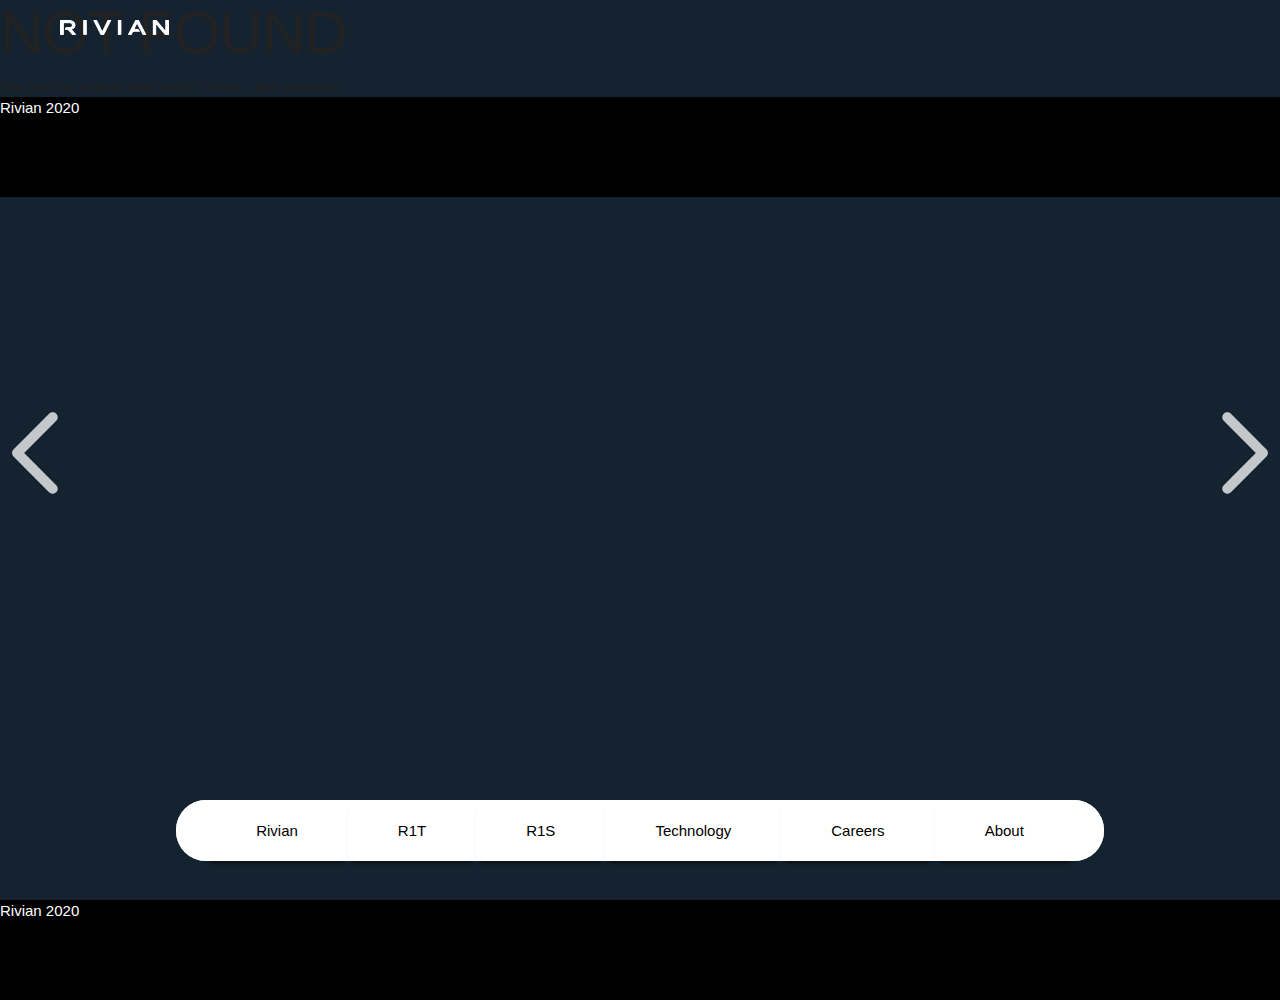
==== 404/index.html @ bee7d65d "added test" ====
<!DOCTYPE html><html lang="en"><head><meta charSet="utf-8"/><meta http-equiv="x-ua-compatible" content="ie=edge"/><meta name="viewport" content="width=device-width, initial-scale=1, shrink-to-fit=no"/><style data-href="/styles.3f9055efa542f1795ffc.css">html{font-family:sans-serif;-ms-text-size-adjust:100%;-webkit-text-size-adjust:100%}body{margin:0;-webkit-font-smoothing:antialiased;-moz-osx-font-smoothing:grayscale}article,aside,details,figcaption,figure,footer,header,main,menu,nav,section,summary{display:block}audio,canvas,progress,video{display:inline-block}audio:not([controls]){display:none;height:0}progress{vertical-align:baseline}[hidden],template{display:none}a{background-color:transparent;-webkit-text-decoration-skip:objects}a:active,a:hover{outline-width:0}abbr[title]{border-bottom:none;text-decoration:underline;-webkit-text-decoration:underline dotted;text-decoration:underline dotted}b,strong{font-weight:inherit;font-weight:bolder}dfn{font-style:italic}h1{font-size:2em;margin:.67em 0}mark{background-color:#ff0;color:#000}small{font-size:80%}sub,sup{font-size:75%;line-height:0;position:relative;vertical-align:baseline}sub{bottom:-.25em}sup{top:-.5em}img{border-style:none}svg:not(:root){overflow:hidden}code,kbd,pre,samp{font-family:monospace,monospace;font-size:1em}figure{margin:1em 40px}hr{box-sizing:content-box;height:0;overflow:visible}button,input,optgroup,select,textarea{font:inherit;margin:0}optgroup{font-weight:700}button,input{overflow:visible}button,select{text-transform:none}[type=reset],[type=submit],button,html [type=button]{-webkit-appearance:button}[type=button]::-moz-focus-inner,[type=reset]::-moz-focus-inner,[type=submit]::-moz-focus-inner,button::-moz-focus-inner{border-style:none;padding:0}[type=button]:-moz-focusring,[type=reset]:-moz-focusring,[type=submit]:-moz-focusring,button:-moz-focusring{outline:1px dotted ButtonText}fieldset{border:1px solid silver;margin:0 2px;padding:.35em .625em .75em}legend{box-sizing:border-box;color:inherit;display:table;max-width:100%;padding:0;white-space:normal}textarea{overflow:auto}[type=checkbox],[type=radio]{box-sizing:border-box;padding:0}[type=number]::-webkit-inner-spin-button,[type=number]::-webkit-outer-spin-button{height:auto}[type=search]{-webkit-appearance:textfield;outline-offset:-2px}[type=search]::-webkit-search-cancel-button,[type=search]::-webkit-search-decoration{-webkit-appearance:none}::-webkit-input-placeholder{color:inherit;opacity:.54}::-webkit-file-upload-button{-webkit-appearance:button;font:inherit}html{font:112.5%/1.45em georgia,serif;box-sizing:border-box;overflow-y:scroll}*,:after,:before{box-sizing:inherit}body{color:rgba(0,0,0,.8);font-family:georgia,serif;word-wrap:break-word;-webkit-font-kerning:normal;font-kerning:normal;-ms-font-feature-settings:"kern","liga","clig","calt";-webkit-font-feature-settings:"kern","liga","clig","calt";font-feature-settings:"kern","liga","clig","calt"}img{max-width:100%;padding:0;margin:0 0 1.45rem}h1{font-size:2.25rem}h1,h2{padding:0;margin:0 0 1.45rem;color:inherit;font-family:-apple-system,BlinkMacSystemFont,Segoe UI,Roboto,Oxygen,Ubuntu,Cantarell,Fira Sans,Droid Sans,Helvetica Neue,sans-serif;font-weight:700;text-rendering:optimizeLegibility}h2{font-size:1.62671rem;line-height:1.1}h3{font-weight:700;font-size:1.38316rem}h3,h4{padding:0;margin:0 0 1.45rem;color:inherit;font-family:-apple-system,BlinkMacSystemFont,Segoe UI,Roboto,Oxygen,Ubuntu,Cantarell,Fira Sans,Droid Sans,Helvetica Neue,sans-serif;text-rendering:optimizeLegibility;line-height:1.1}h4{font-size:1rem}h5{font-size:.85028rem}h5,h6{padding:0;margin:0 0 1.45rem;color:inherit;font-family:-apple-system,BlinkMacSystemFont,Segoe UI,Roboto,Oxygen,Ubuntu,Cantarell,Fira Sans,Droid Sans,Helvetica Neue,sans-serif;font-weight:700;text-rendering:optimizeLegibility;line-height:1.1}h6{font-size:.78405rem}hgroup{padding:0;margin:0 0 1.45rem}ol,ul{padding:0;margin:0 0 1.45rem 1.45rem;list-style-position:outside;list-style-image:none}dd,dl,figure,p{padding:0;margin:0 0 1.45rem}pre{margin:0 0 1.45rem;font-size:.85rem;line-height:1.42;background:rgba(0,0,0,.04);border-radius:3px;overflow:auto;word-wrap:normal;padding:1.45rem}table{font-size:1rem;line-height:1.45rem;width:100%}fieldset,table{padding:0;margin:0 0 1.45rem}blockquote{padding:0;margin:0 1.45rem 1.45rem}form,iframe,noscript{padding:0;margin:0 0 1.45rem}hr{padding:0;margin:0 0 calc(1.45rem - 1px);background:rgba(0,0,0,.2);border:none;height:1px}address{padding:0;margin:0 0 1.45rem}b,dt,strong,th{font-weight:700}li{margin-bottom:.725rem}ol li,ul li{padding-left:0}li>ol,li>ul{margin-left:1.45rem;margin-bottom:.725rem;margin-top:.725rem}blockquote :last-child,li :last-child,p :last-child{margin-bottom:0}li>p{margin-bottom:.725rem}code,kbd,samp{font-size:.85rem;line-height:1.45rem}abbr,abbr[title],acronym{border-bottom:1px dotted rgba(0,0,0,.5);cursor:help}abbr[title]{text-decoration:none}td,th,thead{text-align:left}td,th{border-bottom:1px solid rgba(0,0,0,.12);font-feature-settings:"tnum";-moz-font-feature-settings:"tnum";-ms-font-feature-settings:"tnum";-webkit-font-feature-settings:"tnum";padding:.725rem .96667rem calc(.725rem - 1px)}td:first-child,th:first-child{padding-left:0}td:last-child,th:last-child{padding-right:0}code,tt{background-color:rgba(0,0,0,.04);border-radius:3px;font-family:SFMono-Regular,Consolas,Roboto Mono,Droid Sans Mono,Liberation Mono,Menlo,Courier,monospace;padding:.2em 0}pre code{background:none;line-height:1.42}code:after,code:before,tt:after,tt:before{letter-spacing:-.2em;content:" "}pre code:after,pre code:before,pre tt:after,pre tt:before{content:""}@media only screen and (max-width:480px){html{font-size:100%}}html{color:#000;background:#fff}blockquote,body,code,dd,div,dl,dt,fieldset,form,h1,h2,h3,h4,h5,h6,input,legend,li,ol,p,pre,td,textarea,th,ul{margin:0;padding:0}table{border-collapse:collapse;border-spacing:0}fieldset,img{border:0}address,caption,cite,code,dfn,em,strong,th,var{font-style:normal;font-weight:400}ol,ul{list-style:none}caption,th{text-align:left}h1,h2,h3,h4,h5,h6{font-size:100%;font-weight:400}q:after,q:before{content:""}abbr,acronym{border:0;font-variant:normal}sup{vertical-align:text-top}sub{vertical-align:text-bottom}input,select,textarea{font-family:inherit;font-size:inherit;font-weight:inherit;*font-size:100%}legend{color:#000}#yui3-css-stamp.cssreset{display:none}@font-face{font-family:Oscine;src:url(/Dalton%20Maag%20-%20Oscine.ttf) format("truetype")}*{box-sizing:border-box}html{font-size:62.5%}body{font-size:1.5em;line-height:1.4;font-weight:400;font-family:oscine,HelveticaNeue,Helvetica Neue,Helvetica,Arial,sans-serif;color:#222;background:#14232f}h1,h2,h3,h4,h5,h6{margin-top:0;margin-bottom:1rem;font-weight:300}h1{font-size:6rem;line-height:1.1}h1,h2{letter-spacing:-.1rem}h2{font-size:3.6rem;line-height:1.25}h3{font-size:3rem;line-height:1.2;letter-spacing:-.1rem}h4{font-size:2.8rem;line-height:1.35;letter-spacing:-.08rem;font-weight:700}h5{font-size:2.4rem;line-height:1.5;letter-spacing:-.05rem}h6{font-size:2rem;line-height:1;letter-spacing:0}.rm_app{position:relative;min-height:100vh}.rm_main{min-height:100vh;padding-top:60px}.rm_hero{display:-webkit-flex;display:flex;min-height:100vh;-webkit-align-items:center;align-items:center;background-size:cover;background-position:50%;background-repeat:no-repeat}.rm_hero .rm_hero_cta{padding:6rem 6rem 6rem 8rem}.rm_hero .rm_hero_subtitle{color:#ffac00;margin:0 0 1rem}.rm_hero .rm_hero_title{color:#fff;margin:0 0 6rem}nav{position:fixed;display:inline-block;width:100%;padding:2rem 6rem;z-index:1}.rm_nav-controls{position:absolute;display:-webkit-flex;display:flex;z-index:1;min-height:100vh;width:100%;-webkit-align-items:center;align-items:center;-webkit-justify-content:space-between;justify-content:space-between}.rm_nav-dock{position:absolute;z-index:1;left:0;right:0;margin-left:auto;margin-right:auto;width:auto;text-align:center}.rm_nav-dock.sticky{position:fixed;top:20px}.rm_nav-dock li{display:inline-block;vertical-align:middle}.rm_nav-dock li a{display:inline-block;color:#000;text-decoration:none;padding:2rem 5rem}.rm_nav-dock li a:hover{color:rgba(0,0,0,.7)}.rm_nav-dock li:first-child{margin-left:0}.rm_nav-link{position:relative;color:#fff;box-shadow:0 5px 5px -4px rgba(0,0,0,.5)}.rm_nav-link:first-child a:after,.rm_nav-link:last-child a:after{position:absolute;content:"";height:61px;width:30px;left:-30px;z-index:9;top:0;background:#fff;border-radius:30px 0 0 30px}.rm_nav-link:first-child a.active:after,.rm_nav-link:last-child a.active:after{background:#ffac00}.rm_nav-link:last-child a:after{left:auto;right:-30px;border-radius:0 30px 30px 0}.rm_nav-link a{background:#fff}.rm_nav-link a.active{background:#ffac00}.button{border:none;padding:2rem 4rem;font-weight:700;border-radius:5px}.button.arrow-left,.button.arrow-right{position:relative;background:transparent;opacity:.5}.button.arrow-left:after,.button.arrow-right:after{position:absolute;content:"";top:36px;left:5px;width:60px;height:10px;border-radius:10px;-webkit-transform:rotate(45deg);transform:rotate(45deg);background:#fff}.button.arrow-left:before,.button.arrow-right:before{position:absolute;content:"";top:0;left:5px;width:60px;height:10px;border-radius:10px;-webkit-transform:rotate(-45deg);transform:rotate(-45deg);background:#fff}.button.arrow-right:after{-webkit-transform:rotate(-45deg);transform:rotate(-45deg);left:auto;right:5px}.button.arrow-right:before{-webkit-transform:rotate(45deg);transform:rotate(45deg);left:auto;right:5px}.button-cta{background:#ffac00}.rm_card-layout{margin:2rem auto;width:90%;max-width:1500px}.rm_card-layout-row{display:-webkit-flex;display:flex;margin:0 0 3rem}.rm_card-layout-thirds{-webkit-justify-content:space-between;justify-content:space-between}.rm_card-layout-thirds .rm-card-feature{width:32%;-webkit-flex:unset;flex:unset}.rm_card-layout-full .rm-card-feature{display:-webkit-flex;display:flex;-webkit-flex-direction:row;flex-direction:row}.rm_card-layout-full .rm-card-feature .rm_card-img{width:33%}.rm-card-feature{-webkit-flex:1 1;flex:1 1;background:#e7ebf0;border-radius:10px}.rm-card-feature .rm_card-img{width:100%}.rm-card-feature .rm_card-subject{display:inline-block;padding-bottom:3px;border-bottom:3px solid #34b3d5}.rm-card-feature .rm-card-details{padding:3rem}@media (max-width:650px){.rm_card-layout-row{display:block}.rm_card-layout-row .rm-card-feature{width:100%;margin:0 0 2rem}}.rm_about{color:#fff;padding:5rem}.rm_footer{position:relative;width:100%;min-height:100px;background:#000;color:#fff}</style><meta name="generator" content="Gatsby 2.1.31"/><title data-react-helmet="true">404: Not found | Gatsby Default Starter</title><meta data-react-helmet="true" name="description" content="Kick off your next, great Gatsby project with this default starter. This barebones starter ships with the main Gatsby configuration files you might need."/><meta data-react-helmet="true" property="og:title" content="404: Not found"/><meta data-react-helmet="true" property="og:description" content="Kick off your next, great Gatsby project with this default starter. This barebones starter ships with the main Gatsby configuration files you might need."/><meta data-react-helmet="true" property="og:type" content="website"/><meta data-react-helmet="true" name="twitter:card" content="summary"/><meta data-react-helmet="true" name="twitter:creator" content="@gatsbyjs"/><meta data-react-helmet="true" name="twitter:title" content="404: Not found"/><meta data-react-helmet="true" name="twitter:description" content="Kick off your next, great Gatsby project with this default starter. This barebones starter ships with the main Gatsby configuration files you might need."/><link rel="shortcut icon" href="/icons/icon-48x48.png?v=07fab8ad5473f1e15e5f98b64f5d02eda19b8316"/><link rel="manifest" href="/manifest.webmanifest"/><meta name="theme-color" content="#663399"/><link rel="apple-touch-icon" sizes="48x48" href="/icons/icon-48x48.png?v=07fab8ad5473f1e15e5f98b64f5d02eda19b8316"/><link rel="apple-touch-icon" sizes="72x72" href="/icons/icon-72x72.png?v=07fab8ad5473f1e15e5f98b64f5d02eda19b8316"/><link rel="apple-touch-icon" sizes="96x96" href="/icons/icon-96x96.png?v=07fab8ad5473f1e15e5f98b64f5d02eda19b8316"/><link rel="apple-touch-icon" sizes="144x144" href="/icons/icon-144x144.png?v=07fab8ad5473f1e15e5f98b64f5d02eda19b8316"/><link rel="apple-touch-icon" sizes="192x192" href="/icons/icon-192x192.png?v=07fab8ad5473f1e15e5f98b64f5d02eda19b8316"/><link rel="apple-touch-icon" sizes="256x256" href="/icons/icon-256x256.png?v=07fab8ad5473f1e15e5f98b64f5d02eda19b8316"/><link rel="apple-touch-icon" sizes="384x384" href="/icons/icon-384x384.png?v=07fab8ad5473f1e15e5f98b64f5d02eda19b8316"/><link rel="apple-touch-icon" sizes="512x512" href="/icons/icon-512x512.png?v=07fab8ad5473f1e15e5f98b64f5d02eda19b8316"/><link as="script" rel="preload" href="/component---src-pages-404-js-9e9e9e91188bd4ea372a.js"/><link as="script" rel="preload" href="/0-9bf551cc1e5ac12b06eb.js"/><link as="script" rel="preload" href="/app-7e788992f9c22c8575c2.js"/><link as="script" rel="preload" href="/styles-a6a5c45e9013713fe35b.js"/><link as="script" rel="preload" href="/webpack-runtime-4ce3730604ec7172e53d.js"/><link as="fetch" rel="preload" href="/static/d/44/path---404-22-d-bce-NZuapzHg3X9TaN1iIixfv1W23E.json" crossorigin="use-credentials"/></head><body><noscript id="gatsby-noscript">This app works best with JavaScript enabled.</noscript><div id="___gatsby"><div style="outline:none" tabindex="-1" role="group"><div class="rm_app"><nav><a href="/"><img alt="wordmark" src="[data-uri]"/></a></nav><div class="rm_nav-controls"><button class="button arrow-left" data-direction="left"></button><button class="button arrow-right" data-direction="right"></button></div><ul style="top:" class="rm_nav-dock "><li class="rm_nav-link"><a href="/">Rivian</a></li><li class="rm_nav-link"><a href="/r1t/">R1T</a></li><li class="rm_nav-link"><a href="/r1s/">R1S</a></li><li class="rm_nav-link"><a href="/technology/">Technology</a></li><li class="rm_nav-link"><a href="/careers/">Careers</a></li><li class="rm_nav-link"><a href="/about/">About</a></li></ul><div><div style="transition:all 600ms ease-in-out;transform:translateX(0px)  scale(1)"><div class="rm_app"><nav><a href="/"><img alt="wordmark" src="[data-uri]"/></a></nav><div class="rm_nav-controls"><button class="button arrow-left" data-direction="left"></button><button class="button arrow-right" data-direction="right"></button></div><ul style="top:" class="rm_nav-dock "><li class="rm_nav-link"><a href="/">Rivian</a></li><li class="rm_nav-link"><a href="/r1t/">R1T</a></li><li class="rm_nav-link"><a href="/r1s/">R1S</a></li><li class="rm_nav-link"><a href="/technology/">Technology</a></li><li class="rm_nav-link"><a href="/careers/">Careers</a></li><li class="rm_nav-link"><a href="/about/">About</a></li></ul><div><div style="transition:all 600ms ease-in-out;transform:translateX(0px)  scale(1)"><h1>NOT FOUND</h1><p>You just hit a route that doesn&#x27;t exist... the sadness.</p></div></div><div class="rm_footer"><p>Rivian 2020</p></div></div></div></div><div class="rm_footer"><p>Rivian 2020</p></div></div></div></div><script id="gatsby-script-loader">/*<![CDATA[*/window.page={"componentChunkName":"component---src-pages-404-js","jsonName":"404-22d","path":"/404/"};window.dataPath="44/path---404-22-d-bce-NZuapzHg3X9TaN1iIixfv1W23E";/*]]>*/</script><script id="gatsby-chunk-mapping">/*<![CDATA[*/window.___chunkMapping={"app":["/app-7e788992f9c22c8575c2.js"],"component---src-pages-404-js":["/component---src-pages-404-js-9e9e9e91188bd4ea372a.js"],"component---src-pages-about-js":["/component---src-pages-about-js-a991362fc7f1be784040.js"],"component---src-pages-careers-js":["/component---src-pages-careers-js-1a429c502138538cf469.js"],"component---src-pages-index-js":["/component---src-pages-index-js-af92545048089228df09.js"],"component---src-pages-page-2-js":["/component---src-pages-page-2-js-133edf102bf5b4a38cb7.js"],"component---src-pages-r-1-s-js":["/component---src-pages-r-1-s-js-3a477aff0c7c34bfbdb1.js"],"component---src-pages-r-1-t-js":["/component---src-pages-r-1-t-js-09f7d7949038980bf233.js"],"component---src-pages-technology-js":["/component---src-pages-technology-js-a31103287504fe2071ac.js"],"pages-manifest":["/pages-manifest-da3be7dec95a048d471e.js"]};/*]]>*/</script><script src="/webpack-runtime-4ce3730604ec7172e53d.js" async=""></script><script src="/styles-a6a5c45e9013713fe35b.js" async=""></script><script src="/app-7e788992f9c22c8575c2.js" async=""></script><script src="/0-9bf551cc1e5ac12b06eb.js" async=""></script><script src="/component---src-pages-404-js-9e9e9e91188bd4ea372a.js" async=""></script></body></html>
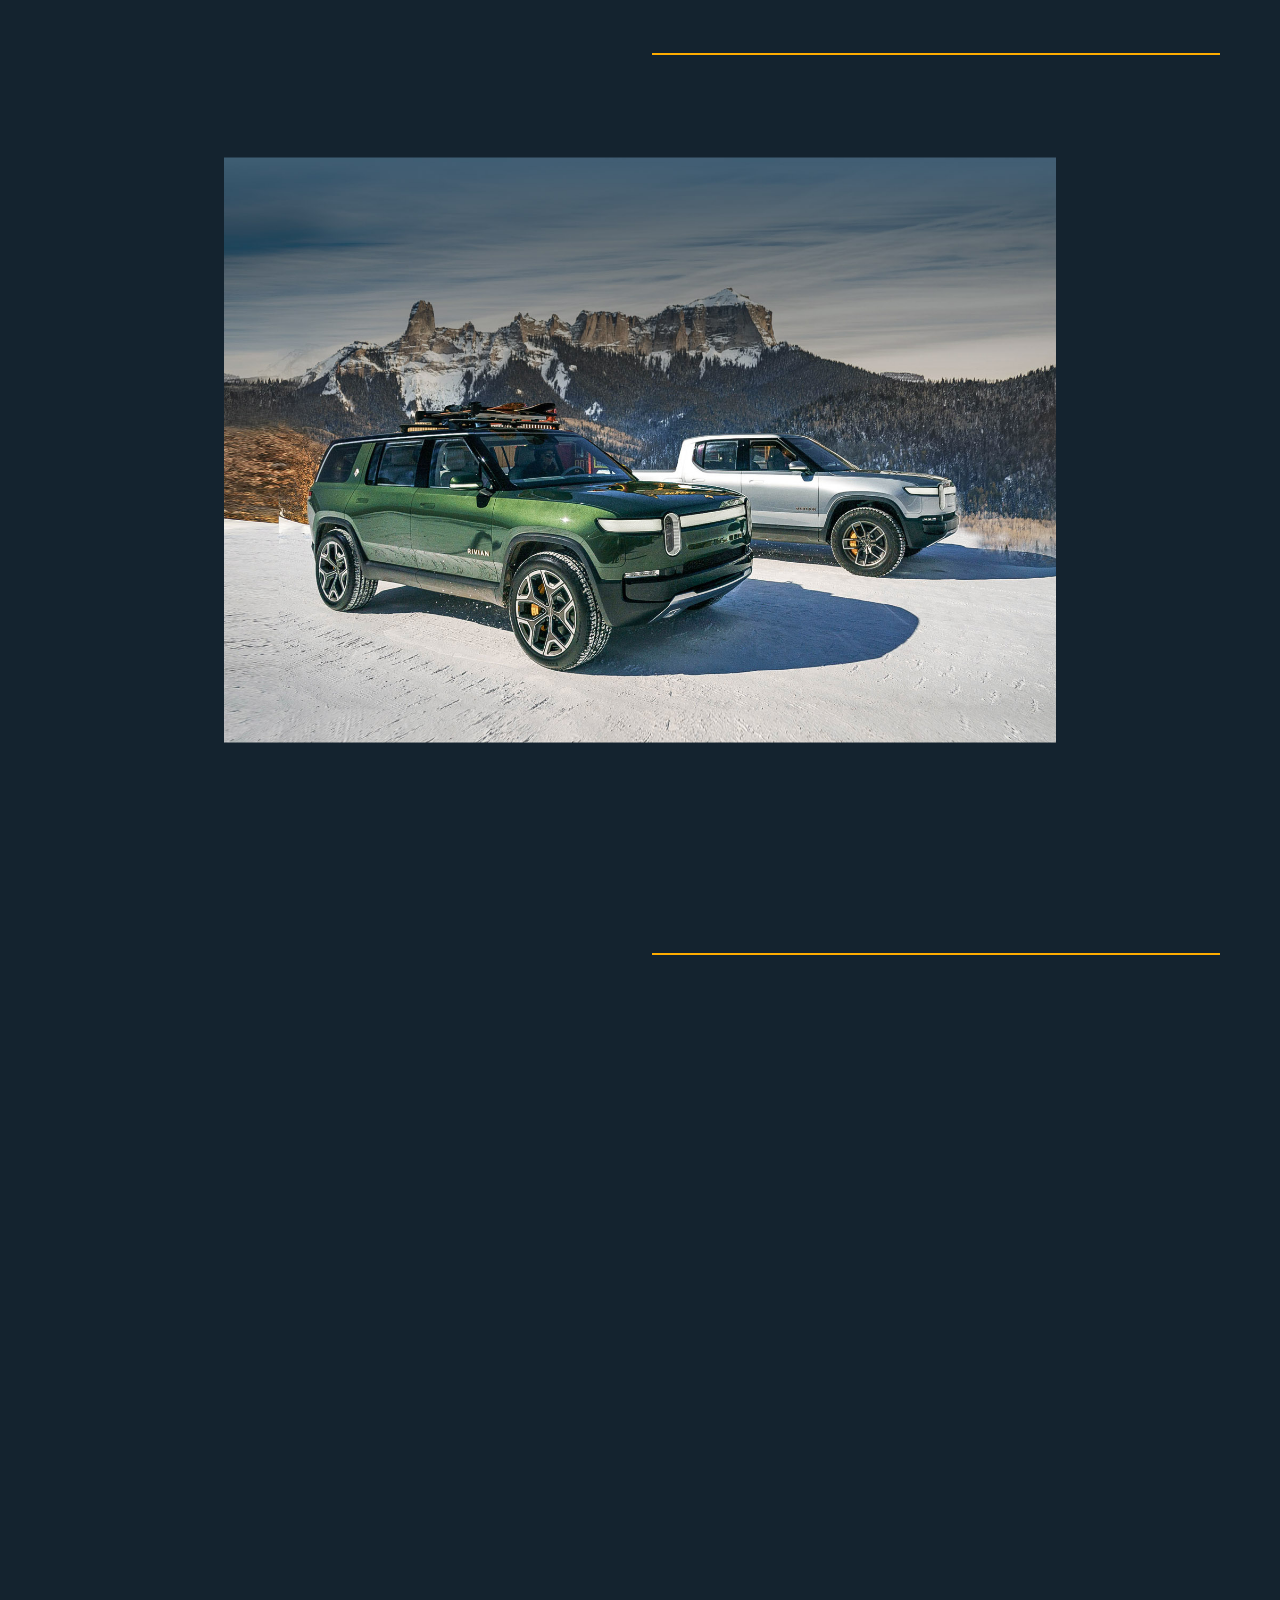
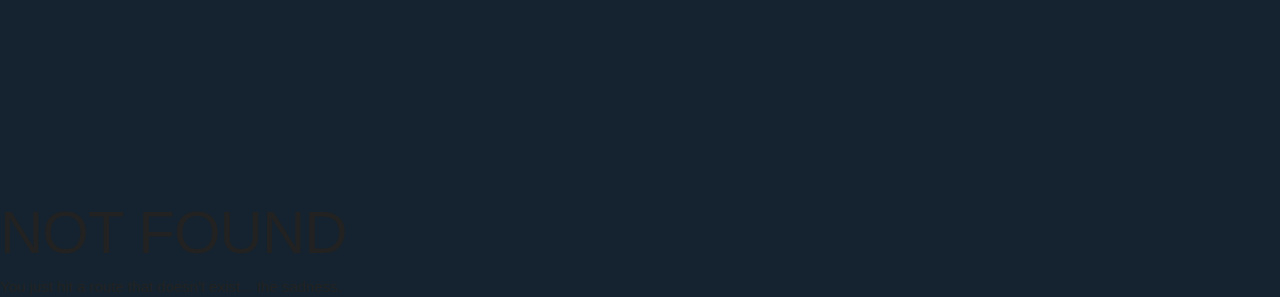
==== commit c4b46d33: "motion start" ====
--- a/404/index.html
+++ b/404/index.html
@@ -1 +1,5 @@
-<!DOCTYPE html><html lang="en"><head><meta charSet="utf-8"/><meta http-equiv="x-ua-compatible" content="ie=edge"/><meta name="viewport" content="width=device-width, initial-scale=1, shrink-to-fit=no"/><style data-href="/styles.3f9055efa542f1795ffc.css">html{font-family:sans-serif;-ms-text-size-adjust:100%;-webkit-text-size-adjust:100%}body{margin:0;-webkit-font-smoothing:antialiased;-moz-osx-font-smoothing:grayscale}article,aside,details,figcaption,figure,footer,header,main,menu,nav,section,summary{display:block}audio,canvas,progress,video{display:inline-block}audio:not([controls]){display:none;height:0}progress{vertical-align:baseline}[hidden],template{display:none}a{background-color:transparent;-webkit-text-decoration-skip:objects}a:active,a:hover{outline-width:0}abbr[title]{border-bottom:none;text-decoration:underline;-webkit-text-decoration:underline dotted;text-decoration:underline dotted}b,strong{font-weight:inherit;font-weight:bolder}dfn{font-style:italic}h1{font-size:2em;margin:.67em 0}mark{background-color:#ff0;color:#000}small{font-size:80%}sub,sup{font-size:75%;line-height:0;position:relative;vertical-align:baseline}sub{bottom:-.25em}sup{top:-.5em}img{border-style:none}svg:not(:root){overflow:hidden}code,kbd,pre,samp{font-family:monospace,monospace;font-size:1em}figure{margin:1em 40px}hr{box-sizing:content-box;height:0;overflow:visible}button,input,optgroup,select,textarea{font:inherit;margin:0}optgroup{font-weight:700}button,input{overflow:visible}button,select{text-transform:none}[type=reset],[type=submit],button,html [type=button]{-webkit-appearance:button}[type=button]::-moz-focus-inner,[type=reset]::-moz-focus-inner,[type=submit]::-moz-focus-inner,button::-moz-focus-inner{border-style:none;padding:0}[type=button]:-moz-focusring,[type=reset]:-moz-focusring,[type=submit]:-moz-focusring,button:-moz-focusring{outline:1px dotted ButtonText}fieldset{border:1px solid silver;margin:0 2px;padding:.35em .625em .75em}legend{box-sizing:border-box;color:inherit;display:table;max-width:100%;padding:0;white-space:normal}textarea{overflow:auto}[type=checkbox],[type=radio]{box-sizing:border-box;padding:0}[type=number]::-webkit-inner-spin-button,[type=number]::-webkit-outer-spin-button{height:auto}[type=search]{-webkit-appearance:textfield;outline-offset:-2px}[type=search]::-webkit-search-cancel-button,[type=search]::-webkit-search-decoration{-webkit-appearance:none}::-webkit-input-placeholder{color:inherit;opacity:.54}::-webkit-file-upload-button{-webkit-appearance:button;font:inherit}html{font:112.5%/1.45em georgia,serif;box-sizing:border-box;overflow-y:scroll}*,:after,:before{box-sizing:inherit}body{color:rgba(0,0,0,.8);font-family:georgia,serif;word-wrap:break-word;-webkit-font-kerning:normal;font-kerning:normal;-ms-font-feature-settings:"kern","liga","clig","calt";-webkit-font-feature-settings:"kern","liga","clig","calt";font-feature-settings:"kern","liga","clig","calt"}img{max-width:100%;padding:0;margin:0 0 1.45rem}h1{font-size:2.25rem}h1,h2{padding:0;margin:0 0 1.45rem;color:inherit;font-family:-apple-system,BlinkMacSystemFont,Segoe UI,Roboto,Oxygen,Ubuntu,Cantarell,Fira Sans,Droid Sans,Helvetica Neue,sans-serif;font-weight:700;text-rendering:optimizeLegibility}h2{font-size:1.62671rem;line-height:1.1}h3{font-weight:700;font-size:1.38316rem}h3,h4{padding:0;margin:0 0 1.45rem;color:inherit;font-family:-apple-system,BlinkMacSystemFont,Segoe UI,Roboto,Oxygen,Ubuntu,Cantarell,Fira Sans,Droid Sans,Helvetica Neue,sans-serif;text-rendering:optimizeLegibility;line-height:1.1}h4{font-size:1rem}h5{font-size:.85028rem}h5,h6{padding:0;margin:0 0 1.45rem;color:inherit;font-family:-apple-system,BlinkMacSystemFont,Segoe UI,Roboto,Oxygen,Ubuntu,Cantarell,Fira Sans,Droid Sans,Helvetica Neue,sans-serif;font-weight:700;text-rendering:optimizeLegibility;line-height:1.1}h6{font-size:.78405rem}hgroup{padding:0;margin:0 0 1.45rem}ol,ul{padding:0;margin:0 0 1.45rem 1.45rem;list-style-position:outside;list-style-image:none}dd,dl,figure,p{padding:0;margin:0 0 1.45rem}pre{margin:0 0 1.45rem;font-size:.85rem;line-height:1.42;background:rgba(0,0,0,.04);border-radius:3px;overflow:auto;word-wrap:normal;padding:1.45rem}table{font-size:1rem;line-height:1.45rem;width:100%}fieldset,table{padding:0;margin:0 0 1.45rem}blockquote{padding:0;margin:0 1.45rem 1.45rem}form,iframe,noscript{padding:0;margin:0 0 1.45rem}hr{padding:0;margin:0 0 calc(1.45rem - 1px);background:rgba(0,0,0,.2);border:none;height:1px}address{padding:0;margin:0 0 1.45rem}b,dt,strong,th{font-weight:700}li{margin-bottom:.725rem}ol li,ul li{padding-left:0}li>ol,li>ul{margin-left:1.45rem;margin-bottom:.725rem;margin-top:.725rem}blockquote :last-child,li :last-child,p :last-child{margin-bottom:0}li>p{margin-bottom:.725rem}code,kbd,samp{font-size:.85rem;line-height:1.45rem}abbr,abbr[title],acronym{border-bottom:1px dotted rgba(0,0,0,.5);cursor:help}abbr[title]{text-decoration:none}td,th,thead{text-align:left}td,th{border-bottom:1px solid rgba(0,0,0,.12);font-feature-settings:"tnum";-moz-font-feature-settings:"tnum";-ms-font-feature-settings:"tnum";-webkit-font-feature-settings:"tnum";padding:.725rem .96667rem calc(.725rem - 1px)}td:first-child,th:first-child{padding-left:0}td:last-child,th:last-child{padding-right:0}code,tt{background-color:rgba(0,0,0,.04);border-radius:3px;font-family:SFMono-Regular,Consolas,Roboto Mono,Droid Sans Mono,Liberation Mono,Menlo,Courier,monospace;padding:.2em 0}pre code{background:none;line-height:1.42}code:after,code:before,tt:after,tt:before{letter-spacing:-.2em;content:" "}pre code:after,pre code:before,pre tt:after,pre tt:before{content:""}@media only screen and (max-width:480px){html{font-size:100%}}html{color:#000;background:#fff}blockquote,body,code,dd,div,dl,dt,fieldset,form,h1,h2,h3,h4,h5,h6,input,legend,li,ol,p,pre,td,textarea,th,ul{margin:0;padding:0}table{border-collapse:collapse;border-spacing:0}fieldset,img{border:0}address,caption,cite,code,dfn,em,strong,th,var{font-style:normal;font-weight:400}ol,ul{list-style:none}caption,th{text-align:left}h1,h2,h3,h4,h5,h6{font-size:100%;font-weight:400}q:after,q:before{content:""}abbr,acronym{border:0;font-variant:normal}sup{vertical-align:text-top}sub{vertical-align:text-bottom}input,select,textarea{font-family:inherit;font-size:inherit;font-weight:inherit;*font-size:100%}legend{color:#000}#yui3-css-stamp.cssreset{display:none}@font-face{font-family:Oscine;src:url(/Dalton%20Maag%20-%20Oscine.ttf) format("truetype")}*{box-sizing:border-box}html{font-size:62.5%}body{font-size:1.5em;line-height:1.4;font-weight:400;font-family:oscine,HelveticaNeue,Helvetica Neue,Helvetica,Arial,sans-serif;color:#222;background:#14232f}h1,h2,h3,h4,h5,h6{margin-top:0;margin-bottom:1rem;font-weight:300}h1{font-size:6rem;line-height:1.1}h1,h2{letter-spacing:-.1rem}h2{font-size:3.6rem;line-height:1.25}h3{font-size:3rem;line-height:1.2;letter-spacing:-.1rem}h4{font-size:2.8rem;line-height:1.35;letter-spacing:-.08rem;font-weight:700}h5{font-size:2.4rem;line-height:1.5;letter-spacing:-.05rem}h6{font-size:2rem;line-height:1;letter-spacing:0}.rm_app{position:relative;min-height:100vh}.rm_main{min-height:100vh;padding-top:60px}.rm_hero{display:-webkit-flex;display:flex;min-height:100vh;-webkit-align-items:center;align-items:center;background-size:cover;background-position:50%;background-repeat:no-repeat}.rm_hero .rm_hero_cta{padding:6rem 6rem 6rem 8rem}.rm_hero .rm_hero_subtitle{color:#ffac00;margin:0 0 1rem}.rm_hero .rm_hero_title{color:#fff;margin:0 0 6rem}nav{position:fixed;display:inline-block;width:100%;padding:2rem 6rem;z-index:1}.rm_nav-controls{position:absolute;display:-webkit-flex;display:flex;z-index:1;min-height:100vh;width:100%;-webkit-align-items:center;align-items:center;-webkit-justify-content:space-between;justify-content:space-between}.rm_nav-dock{position:absolute;z-index:1;left:0;right:0;margin-left:auto;margin-right:auto;width:auto;text-align:center}.rm_nav-dock.sticky{position:fixed;top:20px}.rm_nav-dock li{display:inline-block;vertical-align:middle}.rm_nav-dock li a{display:inline-block;color:#000;text-decoration:none;padding:2rem 5rem}.rm_nav-dock li a:hover{color:rgba(0,0,0,.7)}.rm_nav-dock li:first-child{margin-left:0}.rm_nav-link{position:relative;color:#fff;box-shadow:0 5px 5px -4px rgba(0,0,0,.5)}.rm_nav-link:first-child a:after,.rm_nav-link:last-child a:after{position:absolute;content:"";height:61px;width:30px;left:-30px;z-index:9;top:0;background:#fff;border-radius:30px 0 0 30px}.rm_nav-link:first-child a.active:after,.rm_nav-link:last-child a.active:after{background:#ffac00}.rm_nav-link:last-child a:after{left:auto;right:-30px;border-radius:0 30px 30px 0}.rm_nav-link a{background:#fff}.rm_nav-link a.active{background:#ffac00}.button{border:none;padding:2rem 4rem;font-weight:700;border-radius:5px}.button.arrow-left,.button.arrow-right{position:relative;background:transparent;opacity:.5}.button.arrow-left:after,.button.arrow-right:after{position:absolute;content:"";top:36px;left:5px;width:60px;height:10px;border-radius:10px;-webkit-transform:rotate(45deg);transform:rotate(45deg);background:#fff}.button.arrow-left:before,.button.arrow-right:before{position:absolute;content:"";top:0;left:5px;width:60px;height:10px;border-radius:10px;-webkit-transform:rotate(-45deg);transform:rotate(-45deg);background:#fff}.button.arrow-right:after{-webkit-transform:rotate(-45deg);transform:rotate(-45deg);left:auto;right:5px}.button.arrow-right:before{-webkit-transform:rotate(45deg);transform:rotate(45deg);left:auto;right:5px}.button-cta{background:#ffac00}.rm_card-layout{margin:2rem auto;width:90%;max-width:1500px}.rm_card-layout-row{display:-webkit-flex;display:flex;margin:0 0 3rem}.rm_card-layout-thirds{-webkit-justify-content:space-between;justify-content:space-between}.rm_card-layout-thirds .rm-card-feature{width:32%;-webkit-flex:unset;flex:unset}.rm_card-layout-full .rm-card-feature{display:-webkit-flex;display:flex;-webkit-flex-direction:row;flex-direction:row}.rm_card-layout-full .rm-card-feature .rm_card-img{width:33%}.rm-card-feature{-webkit-flex:1 1;flex:1 1;background:#e7ebf0;border-radius:10px}.rm-card-feature .rm_card-img{width:100%}.rm-card-feature .rm_card-subject{display:inline-block;padding-bottom:3px;border-bottom:3px solid #34b3d5}.rm-card-feature .rm-card-details{padding:3rem}@media (max-width:650px){.rm_card-layout-row{display:block}.rm_card-layout-row .rm-card-feature{width:100%;margin:0 0 2rem}}.rm_about{color:#fff;padding:5rem}.rm_footer{position:relative;width:100%;min-height:100px;background:#000;color:#fff}</style><meta name="generator" content="Gatsby 2.1.31"/><title data-react-helmet="true">404: Not found | Gatsby Default Starter</title><meta data-react-helmet="true" name="description" content="Kick off your next, great Gatsby project with this default starter. This barebones starter ships with the main Gatsby configuration files you might need."/><meta data-react-helmet="true" property="og:title" content="404: Not found"/><meta data-react-helmet="true" property="og:description" content="Kick off your next, great Gatsby project with this default starter. This barebones starter ships with the main Gatsby configuration files you might need."/><meta data-react-helmet="true" property="og:type" content="website"/><meta data-react-helmet="true" name="twitter:card" content="summary"/><meta data-react-helmet="true" name="twitter:creator" content="@gatsbyjs"/><meta data-react-helmet="true" name="twitter:title" content="404: Not found"/><meta data-react-helmet="true" name="twitter:description" content="Kick off your next, great Gatsby project with this default starter. This barebones starter ships with the main Gatsby configuration files you might need."/><link rel="shortcut icon" href="/icons/icon-48x48.png?v=07fab8ad5473f1e15e5f98b64f5d02eda19b8316"/><link rel="manifest" href="/manifest.webmanifest"/><meta name="theme-color" content="#663399"/><link rel="apple-touch-icon" sizes="48x48" href="/icons/icon-48x48.png?v=07fab8ad5473f1e15e5f98b64f5d02eda19b8316"/><link rel="apple-touch-icon" sizes="72x72" href="/icons/icon-72x72.png?v=07fab8ad5473f1e15e5f98b64f5d02eda19b8316"/><link rel="apple-touch-icon" sizes="96x96" href="/icons/icon-96x96.png?v=07fab8ad5473f1e15e5f98b64f5d02eda19b8316"/><link rel="apple-touch-icon" sizes="144x144" href="/icons/icon-144x144.png?v=07fab8ad5473f1e15e5f98b64f5d02eda19b8316"/><link rel="apple-touch-icon" sizes="192x192" href="/icons/icon-192x192.png?v=07fab8ad5473f1e15e5f98b64f5d02eda19b8316"/><link rel="apple-touch-icon" sizes="256x256" href="/icons/icon-256x256.png?v=07fab8ad5473f1e15e5f98b64f5d02eda19b8316"/><link rel="apple-touch-icon" sizes="384x384" href="/icons/icon-384x384.png?v=07fab8ad5473f1e15e5f98b64f5d02eda19b8316"/><link rel="apple-touch-icon" sizes="512x512" href="/icons/icon-512x512.png?v=07fab8ad5473f1e15e5f98b64f5d02eda19b8316"/><link as="script" rel="preload" href="/component---src-pages-404-js-9e9e9e91188bd4ea372a.js"/><link as="script" rel="preload" href="/0-9bf551cc1e5ac12b06eb.js"/><link as="script" rel="preload" href="/app-7e788992f9c22c8575c2.js"/><link as="script" rel="preload" href="/styles-a6a5c45e9013713fe35b.js"/><link as="script" rel="preload" href="/webpack-runtime-4ce3730604ec7172e53d.js"/><link as="fetch" rel="preload" href="/static/d/44/path---404-22-d-bce-NZuapzHg3X9TaN1iIixfv1W23E.json" crossorigin="use-credentials"/></head><body><noscript id="gatsby-noscript">This app works best with JavaScript enabled.</noscript><div id="___gatsby"><div style="outline:none" tabindex="-1" role="group"><div class="rm_app"><nav><a href="/"><img alt="wordmark" src="[data-uri]"/></a></nav><div class="rm_nav-controls"><button class="button arrow-left" data-direction="left"></button><button class="button arrow-right" data-direction="right"></button></div><ul style="top:" class="rm_nav-dock "><li class="rm_nav-link"><a href="/">Rivian</a></li><li class="rm_nav-link"><a href="/r1t/">R1T</a></li><li class="rm_nav-link"><a href="/r1s/">R1S</a></li><li class="rm_nav-link"><a href="/technology/">Technology</a></li><li class="rm_nav-link"><a href="/careers/">Careers</a></li><li class="rm_nav-link"><a href="/about/">About</a></li></ul><div><div style="transition:all 600ms ease-in-out;transform:translateX(0px)  scale(1)"><div class="rm_app"><nav><a href="/"><img alt="wordmark" src="[data-uri]"/></a></nav><div class="rm_nav-controls"><button class="button arrow-left" data-direction="left"></button><button class="button arrow-right" data-direction="right"></button></div><ul style="top:" class="rm_nav-dock "><li class="rm_nav-link"><a href="/">Rivian</a></li><li class="rm_nav-link"><a href="/r1t/">R1T</a></li><li class="rm_nav-link"><a href="/r1s/">R1S</a></li><li class="rm_nav-link"><a href="/technology/">Technology</a></li><li class="rm_nav-link"><a href="/careers/">Careers</a></li><li class="rm_nav-link"><a href="/about/">About</a></li></ul><div><div style="transition:all 600ms ease-in-out;transform:translateX(0px)  scale(1)"><h1>NOT FOUND</h1><p>You just hit a route that doesn&#x27;t exist... the sadness.</p></div></div><div class="rm_footer"><p>Rivian 2020</p></div></div></div></div><div class="rm_footer"><p>Rivian 2020</p></div></div></div></div><script id="gatsby-script-loader">/*<![CDATA[*/window.page={"componentChunkName":"component---src-pages-404-js","jsonName":"404-22d","path":"/404/"};window.dataPath="44/path---404-22-d-bce-NZuapzHg3X9TaN1iIixfv1W23E";/*]]>*/</script><script id="gatsby-chunk-mapping">/*<![CDATA[*/window.___chunkMapping={"app":["/app-7e788992f9c22c8575c2.js"],"component---src-pages-404-js":["/component---src-pages-404-js-9e9e9e91188bd4ea372a.js"],"component---src-pages-about-js":["/component---src-pages-about-js-a991362fc7f1be784040.js"],"component---src-pages-careers-js":["/component---src-pages-careers-js-1a429c502138538cf469.js"],"component---src-pages-index-js":["/component---src-pages-index-js-af92545048089228df09.js"],"component---src-pages-page-2-js":["/component---src-pages-page-2-js-133edf102bf5b4a38cb7.js"],"component---src-pages-r-1-s-js":["/component---src-pages-r-1-s-js-3a477aff0c7c34bfbdb1.js"],"component---src-pages-r-1-t-js":["/component---src-pages-r-1-t-js-09f7d7949038980bf233.js"],"component---src-pages-technology-js":["/component---src-pages-technology-js-a31103287504fe2071ac.js"],"pages-manifest":["/pages-manifest-da3be7dec95a048d471e.js"]};/*]]>*/</script><script src="/webpack-runtime-4ce3730604ec7172e53d.js" async=""></script><script src="/styles-a6a5c45e9013713fe35b.js" async=""></script><script src="/app-7e788992f9c22c8575c2.js" async=""></script><script src="/0-9bf551cc1e5ac12b06eb.js" async=""></script><script src="/component---src-pages-404-js-9e9e9e91188bd4ea372a.js" async=""></script></body></html>+<!DOCTYPE html><html lang="en"><head><meta charSet="utf-8"/><meta http-equiv="x-ua-compatible" content="ie=edge"/><meta name="viewport" content="width=device-width, initial-scale=1, shrink-to-fit=no"/><style data-href="/styles.3a624f4401589434b6f3.css">html{font-family:sans-serif;-ms-text-size-adjust:100%;-webkit-text-size-adjust:100%}body{margin:0;-webkit-font-smoothing:antialiased;-moz-osx-font-smoothing:grayscale}article,aside,details,figcaption,figure,footer,header,main,menu,nav,section,summary{display:block}audio,canvas,progress,video{display:inline-block}audio:not([controls]){display:none;height:0}progress{vertical-align:baseline}[hidden],template{display:none}a{background-color:transparent;-webkit-text-decoration-skip:objects}a:active,a:hover{outline-width:0}abbr[title]{border-bottom:none;text-decoration:underline;-webkit-text-decoration:underline dotted;text-decoration:underline dotted}b,strong{font-weight:inherit;font-weight:bolder}dfn{font-style:italic}h1{font-size:2em;margin:.67em 0}mark{background-color:#ff0;color:#000}small{font-size:80%}sub,sup{font-size:75%;line-height:0;position:relative;vertical-align:baseline}sub{bottom:-.25em}sup{top:-.5em}img{border-style:none}svg:not(:root){overflow:hidden}code,kbd,pre,samp{font-family:monospace,monospace;font-size:1em}figure{margin:1em 40px}hr{box-sizing:content-box;height:0;overflow:visible}button,input,optgroup,select,textarea{font:inherit;margin:0}optgroup{font-weight:700}button,input{overflow:visible}button,select{text-transform:none}[type=reset],[type=submit],button,html [type=button]{-webkit-appearance:button}[type=button]::-moz-focus-inner,[type=reset]::-moz-focus-inner,[type=submit]::-moz-focus-inner,button::-moz-focus-inner{border-style:none;padding:0}[type=button]:-moz-focusring,[type=reset]:-moz-focusring,[type=submit]:-moz-focusring,button:-moz-focusring{outline:1px dotted ButtonText}fieldset{border:1px solid silver;margin:0 2px;padding:.35em .625em .75em}legend{box-sizing:border-box;color:inherit;display:table;max-width:100%;padding:0;white-space:normal}textarea{overflow:auto}[type=checkbox],[type=radio]{box-sizing:border-box;padding:0}[type=number]::-webkit-inner-spin-button,[type=number]::-webkit-outer-spin-button{height:auto}[type=search]{-webkit-appearance:textfield;outline-offset:-2px}[type=search]::-webkit-search-cancel-button,[type=search]::-webkit-search-decoration{-webkit-appearance:none}::-webkit-input-placeholder{color:inherit;opacity:.54}::-webkit-file-upload-button{-webkit-appearance:button;font:inherit}html{font:112.5%/1.45em georgia,serif;box-sizing:border-box;overflow-y:scroll}*,:after,:before{box-sizing:inherit}body{color:rgba(0,0,0,.8);font-family:georgia,serif;word-wrap:break-word;-webkit-font-kerning:normal;font-kerning:normal;-ms-font-feature-settings:"kern","liga","clig","calt";-webkit-font-feature-settings:"kern","liga","clig","calt";font-feature-settings:"kern","liga","clig","calt"}img{max-width:100%;padding:0;margin:0 0 1.45rem}h1{font-size:2.25rem}h1,h2{padding:0;margin:0 0 1.45rem;color:inherit;font-family:-apple-system,BlinkMacSystemFont,Segoe UI,Roboto,Oxygen,Ubuntu,Cantarell,Fira Sans,Droid Sans,Helvetica Neue,sans-serif;font-weight:700;text-rendering:optimizeLegibility}h2{font-size:1.62671rem;line-height:1.1}h3{font-weight:700;font-size:1.38316rem}h3,h4{padding:0;margin:0 0 1.45rem;color:inherit;font-family:-apple-system,BlinkMacSystemFont,Segoe UI,Roboto,Oxygen,Ubuntu,Cantarell,Fira Sans,Droid Sans,Helvetica Neue,sans-serif;text-rendering:optimizeLegibility;line-height:1.1}h4{font-size:1rem}h5{font-size:.85028rem}h5,h6{padding:0;margin:0 0 1.45rem;color:inherit;font-family:-apple-system,BlinkMacSystemFont,Segoe UI,Roboto,Oxygen,Ubuntu,Cantarell,Fira Sans,Droid Sans,Helvetica Neue,sans-serif;font-weight:700;text-rendering:optimizeLegibility;line-height:1.1}h6{font-size:.78405rem}hgroup{padding:0;margin:0 0 1.45rem}ol,ul{padding:0;margin:0 0 1.45rem 1.45rem;list-style-position:outside;list-style-image:none}dd,dl,figure,p{padding:0;margin:0 0 1.45rem}pre{margin:0 0 1.45rem;font-size:.85rem;line-height:1.42;background:rgba(0,0,0,.04);border-radius:3px;overflow:auto;word-wrap:normal;padding:1.45rem}table{font-size:1rem;line-height:1.45rem;width:100%}fieldset,table{padding:0;margin:0 0 1.45rem}blockquote{padding:0;margin:0 1.45rem 1.45rem}form,iframe,noscript{padding:0;margin:0 0 1.45rem}hr{padding:0;margin:0 0 calc(1.45rem - 1px);background:rgba(0,0,0,.2);border:none;height:1px}address{padding:0;margin:0 0 1.45rem}b,dt,strong,th{font-weight:700}li{margin-bottom:.725rem}ol li,ul li{padding-left:0}li>ol,li>ul{margin-left:1.45rem;margin-bottom:.725rem;margin-top:.725rem}blockquote :last-child,li :last-child,p :last-child{margin-bottom:0}li>p{margin-bottom:.725rem}code,kbd,samp{font-size:.85rem;line-height:1.45rem}abbr,abbr[title],acronym{border-bottom:1px dotted rgba(0,0,0,.5);cursor:help}abbr[title]{text-decoration:none}td,th,thead{text-align:left}td,th{border-bottom:1px solid rgba(0,0,0,.12);font-feature-settings:"tnum";-moz-font-feature-settings:"tnum";-ms-font-feature-settings:"tnum";-webkit-font-feature-settings:"tnum";padding:.725rem .96667rem calc(.725rem - 1px)}td:first-child,th:first-child{padding-left:0}td:last-child,th:last-child{padding-right:0}code,tt{background-color:rgba(0,0,0,.04);border-radius:3px;font-family:SFMono-Regular,Consolas,Roboto Mono,Droid Sans Mono,Liberation Mono,Menlo,Courier,monospace;padding:.2em 0}pre code{background:none;line-height:1.42}code:after,code:before,tt:after,tt:before{letter-spacing:-.2em;content:" "}pre code:after,pre code:before,pre tt:after,pre tt:before{content:""}@media only screen and (max-width:480px){html{font-size:100%}}html{color:#000;background:#fff}blockquote,body,code,dd,div,dl,dt,fieldset,form,h1,h2,h3,h4,h5,h6,input,legend,li,ol,p,pre,td,textarea,th,ul{margin:0;padding:0}table{border-collapse:collapse;border-spacing:0}fieldset,img{border:0}address,caption,cite,code,dfn,em,strong,th,var{font-style:normal;font-weight:400}ol,ul{list-style:none}caption,th{text-align:left}h1,h2,h3,h4,h5,h6{font-size:100%;font-weight:400}q:after,q:before{content:""}abbr,acronym{border:0;font-variant:normal}sup{vertical-align:text-top}sub{vertical-align:text-bottom}input,select,textarea{font-family:inherit;font-size:inherit;font-weight:inherit;*font-size:100%}legend{color:#000}#yui3-css-stamp.cssreset{display:none}@font-face{font-family:Oscine;src:url(/Dalton%20Maag%20-%20Oscine.ttf) format("truetype")}*{box-sizing:border-box}html{font-size:62.5%}body{font-size:1.5em;line-height:1.4;font-weight:400;font-family:oscine,HelveticaNeue,Helvetica Neue,Helvetica,Arial,sans-serif;color:#222;background:#14232f}h1,h2,h3,h4,h5,h6{margin-top:0;margin-bottom:1rem;font-weight:300}h1{font-size:6rem;line-height:1.1}h1,h2{letter-spacing:-.1rem}h2{font-size:3.6rem;line-height:1.25}h3{font-size:3rem;line-height:1.2;letter-spacing:-.1rem}h4{font-size:2.8rem;line-height:1.35;letter-spacing:-.08rem;font-weight:700}h5{font-size:2.4rem;line-height:1.5;letter-spacing:-.05rem}h6{font-size:2rem;line-height:1;letter-spacing:0}.rm_app{position:relative;min-height:100vh;overflow-x:hidden}.rm_main{min-height:100vh;padding-top:60px}.rm_hero{position:relative;min-height:100vh;-webkit-align-items:center;align-items:center;width:100%}.rm_hero .gatsby-image-wrapper{min-height:100vh;width:100%;position:absolute;top:0;z-index:1}.rm_hero .rm_heros{position:absolute;display:-webkit-flex;display:flex;-webkit-flex-direction:row;flex-direction:row;top:0;padding:0 6rem 6rem 0;width:100%;z-index:1;transition:-webkit-transform 1.3s ease-in-out;transition:transform 1.3s ease-in-out;transition:transform 1.3s ease-in-out,-webkit-transform 1.3s ease-in-out}.rm_hero .rm_hero_cta{position:relative;display:inline-block;padding:6rem 6rem 6rem 16rem;transition:all 1.3s ease-in-out}.rm_hero .rm_hero_subtitle{color:#fff;font-size:30px;margin:0 0 1rem}.rm_hero .rm_hero_title{color:#fff;font-size:11rem;font-weight:700;line-height:9rem;opacity:.9;margin:0 0 6rem;width:800px;text-transform:uppercase}.rm_hero .rm-v-guide{position:absolute;left:10rem;top:0;width:3px;background:#ffac00;height:130px}.rm_hero-item{position:relative;display:-webkit-flex;display:flex;min-height:100vh;-webkit-align-items:center;align-items:center}.rm_hero-bg{position:absolute;display:block;-o-object-fit:cover;object-fit:cover;width:100%;min-height:100vh;margin-bottom:0;transition:-webkit-transform 1.5s ease-in-out;transition:transform 1.5s ease-in-out;transition:transform 1.5s ease-in-out,-webkit-transform 1.5s ease-in-out;-webkit-transform:scale(.65);transform:scale(.65)}.rm_hero-bg.active{display:block;-webkit-transform:scale(1);transform:scale(1)}nav{position:fixed;display:-webkit-flex;display:flex;-webkit-flex-direction:row;flex-direction:row;-webkit-justify-content:space-between;justify-content:space-between;width:100%;padding:3rem 6rem;z-index:2}.rm_hero_text{z-index:1}.rm_nav-controls{position:absolute;display:-webkit-flex;display:flex;z-index:1;min-height:100vh;width:100%;-webkit-align-items:center;align-items:center;-webkit-justify-content:space-between;justify-content:space-between}.rm_nav-dock{position:relative;z-index:1}.rm_nav-dock li{display:inline-block;vertical-align:middle;padding:0 3rem}.rm_nav-dock li a{display:inline-block;color:#fff;text-decoration:none}.rm_nav-dock li a:hover{color:hsla(0,0%,100%,.7)}.rm_nav-dock li:first-child{margin-left:0}.rm_nav-dock hr{height:2px;margin:0;background:#ffac00;border:none;transition:all 1s ease-in-out}.rm_nav-link{position:relative;color:#fff}.rm_nav-link a{text-transform:uppercase;font-weight:700}.button{border:none;padding:2rem 4rem;font-weight:700;border-radius:5px}.button.arrow-left,.button.arrow-right{position:relative;background:transparent;opacity:.5}.button.arrow-left:after,.button.arrow-right:after{position:absolute;content:"";top:36px;left:5px;width:60px;height:10px;border-radius:10px;-webkit-transform:rotate(45deg);transform:rotate(45deg);background:#fff}.button.arrow-left:before,.button.arrow-right:before{position:absolute;content:"";top:0;left:5px;width:60px;height:10px;border-radius:10px;-webkit-transform:rotate(-45deg);transform:rotate(-45deg);background:#fff}.button.arrow-right:after{-webkit-transform:rotate(-45deg);transform:rotate(-45deg);left:auto;right:5px}.button.arrow-right:before{-webkit-transform:rotate(45deg);transform:rotate(45deg);left:auto;right:5px}.rm_guide{left:130px;height:10rem;width:3px}.button-cta,.rm_guide{position:absolute;bottom:0;background:#ffac00;z-index:2}.button-cta{right:0;border:none;padding:2rem 8rem;text-transform:uppercase;font-weight:700;border-radius:5px 0 0 0}.rm_card-layout{margin:2rem auto;width:90%;max-width:1500px}.rm_card-layout-row{display:-webkit-flex;display:flex;margin:0 0 3rem}.rm_card-layout-thirds{-webkit-justify-content:space-between;justify-content:space-between}.rm_card-layout-thirds .rm-card-feature{width:32%;-webkit-flex:unset;flex:unset}.rm_card-layout-full .rm-card-feature{display:-webkit-flex;display:flex;-webkit-flex-direction:row;flex-direction:row}.rm_card-layout-full .rm-card-feature .rm_card-img{width:33%}.rm-card-feature{-webkit-flex:1 1;flex:1 1;background:#e7ebf0;border-radius:10px}.rm-card-feature .rm_card-img{width:100%}.rm-card-feature .rm_card-subject{display:inline-block;padding-bottom:3px;border-bottom:3px solid #34b3d5}.rm-card-feature .rm-card-details{padding:3rem}@media (max-width:650px){.rm_card-layout-row{display:block}.rm_card-layout-row .rm-card-feature{width:100%;margin:0 0 2rem}}.rm_about{color:#fff;padding:5rem}.rm_footer{position:relative;width:100%;min-height:100px;background:#000;color:#fff}.rm_nav-home{-webkit-animation:enterPan 1s ease-in-out normal forwards;animation:enterPan 1s ease-in-out normal forwards;-webkit-animation-delay:1.5s;animation-delay:1.5s}.rm_nav-home,.rm_nav-link{opacity:0;-webkit-transform:translateX(-30px);transform:translateX(-30px)}.rm_nav-link{-webkit-animation:enterPan 1s ease-in-out normal forwards;animation:enterPan 1s ease-in-out normal forwards;-webkit-animation-delay:2s;animation-delay:2s}.rm_hero_cta{-webkit-animation:enterPan 1s ease-in-out normal forwards;animation:enterPan 1s ease-in-out normal forwards;-webkit-animation-delay:2.15s;animation-delay:2.15s}.rm_guide,.rm_hero_cta{opacity:0;-webkit-transform:translateX(-30px);transform:translateX(-30px)}.button-cta,.rm_guide{-webkit-animation:enterPan 1s ease-in-out normal forwards;animation:enterPan 1s ease-in-out normal forwards;-webkit-animation-delay:3.45s;animation-delay:3.45s}.button-cta{opacity:0;-webkit-transform:translateX(-30px);transform:translateX(-30px)}.rm_hero-bg{-webkit-animation-delay:0s;animation-delay:0s;-webkit-animation:enterBg 2s cubic-bezier(.59,.62,.14,.9) normal;animation:enterBg 2s cubic-bezier(.59,.62,.14,.9) normal}@-webkit-keyframes enterPan{0%{opacity:0;-webkit-transform:translateX(-30px);transform:translateX(-30px)}to{opacity:1;-webkit-transform:translateX(0);transform:translateX(0)}}@keyframes enterPan{0%{opacity:0;-webkit-transform:translateX(-30px);transform:translateX(-30px)}to{opacity:1;-webkit-transform:translateX(0);transform:translateX(0)}}@-webkit-keyframes enterBg{0%{opacity:0;-webkit-transform:scale(.8);transform:scale(.8)}55%{opacity:1;-webkit-transform:scale(.8);transform:scale(.8)}78%{opacity:1;-webkit-transform:scale(1);transform:scale(1)}}@keyframes enterBg{0%{opacity:0;-webkit-transform:scale(.8);transform:scale(.8)}55%{opacity:1;-webkit-transform:scale(.8);transform:scale(.8)}78%{opacity:1;-webkit-transform:scale(1);transform:scale(1)}}.cross-fade-leave{opacity:1}.cross-fade-leave.cross-fade-leave-active{opacity:0;transition:opacity 1s ease-in}.cross-fade-enter{opacity:0}.cross-fade-enter.cross-fade-enter-active{opacity:1;transition:opacity 1s ease-in}.cross-fade-height{transition:height .5s ease-in-out}</style><meta name="generator" content="Gatsby 2.1.31"/><title data-react-helmet="true">404: Not found | Gatsby Default Starter</title><meta data-react-helmet="true" name="description" content="Kick off your next, great Gatsby project with this default starter. This barebones starter ships with the main Gatsby configuration files you might need."/><meta data-react-helmet="true" property="og:title" content="404: Not found"/><meta data-react-helmet="true" property="og:description" content="Kick off your next, great Gatsby project with this default starter. This barebones starter ships with the main Gatsby configuration files you might need."/><meta data-react-helmet="true" property="og:type" content="website"/><meta data-react-helmet="true" name="twitter:card" content="summary"/><meta data-react-helmet="true" name="twitter:creator" content="@gatsbyjs"/><meta data-react-helmet="true" name="twitter:title" content="404: Not found"/><meta data-react-helmet="true" name="twitter:description" content="Kick off your next, great Gatsby project with this default starter. This barebones starter ships with the main Gatsby configuration files you might need."/><link rel="shortcut icon" href="/icons/icon-48x48.png?v=07fab8ad5473f1e15e5f98b64f5d02eda19b8316"/><link rel="manifest" href="/manifest.webmanifest"/><meta name="theme-color" content="#663399"/><link rel="apple-touch-icon" sizes="48x48" href="/icons/icon-48x48.png?v=07fab8ad5473f1e15e5f98b64f5d02eda19b8316"/><link rel="apple-touch-icon" sizes="72x72" href="/icons/icon-72x72.png?v=07fab8ad5473f1e15e5f98b64f5d02eda19b8316"/><link rel="apple-touch-icon" sizes="96x96" href="/icons/icon-96x96.png?v=07fab8ad5473f1e15e5f98b64f5d02eda19b8316"/><link rel="apple-touch-icon" sizes="144x144" href="/icons/icon-144x144.png?v=07fab8ad5473f1e15e5f98b64f5d02eda19b8316"/><link rel="apple-touch-icon" sizes="192x192" href="/icons/icon-192x192.png?v=07fab8ad5473f1e15e5f98b64f5d02eda19b8316"/><link rel="apple-touch-icon" sizes="256x256" href="/icons/icon-256x256.png?v=07fab8ad5473f1e15e5f98b64f5d02eda19b8316"/><link rel="apple-touch-icon" sizes="384x384" href="/icons/icon-384x384.png?v=07fab8ad5473f1e15e5f98b64f5d02eda19b8316"/><link rel="apple-touch-icon" sizes="512x512" href="/icons/icon-512x512.png?v=07fab8ad5473f1e15e5f98b64f5d02eda19b8316"/><link as="script" rel="preload" href="/component---src-pages-404-js-baf87f686b3ce9f0b994.js"/><link as="script" rel="preload" href="/0-46d3598bd5074ffcec56.js"/><link as="script" rel="preload" href="/app-c67b503fef27950f1b5b.js"/><link as="script" rel="preload" href="/styles-7f622258238f738830b8.js"/><link as="script" rel="preload" href="/webpack-runtime-e2b61bda01dfe6e60f2f.js"/><link as="fetch" rel="preload" href="/static/d/44/path---404-22-d-bce-NZuapzHg3X9TaN1iIixfv1W23E.json" crossorigin="use-credentials"/></head><body><noscript id="gatsby-noscript">This app works best with JavaScript enabled.</noscript><div id="___gatsby"><div style="outline:none" tabindex="-1" role="group"><div class="rm_app"><nav><a class="rm_nav-home" href="/"><img alt="wordmark" src="[data-uri]"/></a><ul class="rm_nav-dock"><li class="rm_nav-link"><a href="/">Rivian</a></li><li class="rm_nav-link"><a href="/r1t/">R1T</a></li><li class="rm_nav-link"><a href="/r1s/">R1S</a></li><li class="rm_nav-link"><a href="/technology/">Technology</a></li><li class="rm_nav-link"><a href="/about/">About</a></li><hr/></ul></nav><div class="rm_hero"><div style="transform:translateX(-0px)" class="rm_heros"><div class="rm_hero-item"><img class="rm_hero-bg " src="/static/hero-7156d7de64b2ae7453a29d0dd4762f66.jpg"/><div style="min-width:1200px;transform:translateX(-300px)" class="rm_hero_cta "><span class="rm-v-guide"></span><h6 class="rm_hero_subtitle">The world&#x27;s first</h6><h1 class="rm_hero_title">Electric 
+
+ Adventure 
+
+ Vehicle</h1></div></div><div class="rm_hero-item"><img class="rm_hero-bg " src="/static/hero_r1t-a23d7e8b63072c33605474c3c085f64a.jpg"/><div style="min-width:1200px;transform:translateX(-300px)" class="rm_hero_cta "><span class="rm-v-guide"></span><h6 class="rm_hero_subtitle">2020</h6><h1 class="rm_hero_title">R1T</h1></div></div><div class="rm_hero-item"><img class="rm_hero-bg " src="/static/hero_r1s-91d54bc387cf97c075e7e60df26f0c21.jpg"/><div style="min-width:1200px;transform:translateX(-300px)" class="rm_hero_cta "><span class="rm-v-guide"></span><h6 class="rm_hero_subtitle">2021</h6><h1 class="rm_hero_title">R1S</h1></div></div><div class="rm_hero-item"><img class="rm_hero-bg " src="/static/hero-7156d7de64b2ae7453a29d0dd4762f66.jpg"/><div style="min-width:1200px;transform:translateX(-300px)" class="rm_hero_cta "><span class="rm-v-guide"></span><h6 class="rm_hero_subtitle">The world&#x27;s first</h6><h1 class="rm_hero_title">Technology</h1></div></div><div class="rm_hero-item"><img class="rm_hero-bg " src="/static/hero-7156d7de64b2ae7453a29d0dd4762f66.jpg"/><div style="min-width:1200px;transform:translateX(-300px)" class="rm_hero_cta "><span class="rm-v-guide"></span><h6 class="rm_hero_subtitle">The world&#x27;s first</h6><h1 class="rm_hero_title">About</h1></div></div></div><div class="rm_guide"></div><button class="button button-cta">Preorder now</button></div><div><div style="transition:all 600ms ease-in-out;transform:translateX(0px)  scale(1)"><div class="rm_app"><nav><a class="rm_nav-home" href="/"><img alt="wordmark" src="[data-uri]"/></a><ul class="rm_nav-dock"><li class="rm_nav-link"><a href="/">Rivian</a></li><li class="rm_nav-link"><a href="/r1t/">R1T</a></li><li class="rm_nav-link"><a href="/r1s/">R1S</a></li><li class="rm_nav-link"><a href="/technology/">Technology</a></li><li class="rm_nav-link"><a href="/about/">About</a></li><hr/></ul></nav><div class="rm_hero"><div style="transform:translateX(-0px)" class="rm_heros"></div><div class="rm_guide"></div><button class="button button-cta">Preorder now</button></div><div><div style="transition:all 600ms ease-in-out;transform:translateX(0px)  scale(1)"><h1>NOT FOUND</h1><p>You just hit a route that doesn&#x27;t exist... the sadness.</p></div></div></div></div></div></div></div></div><script id="gatsby-script-loader">/*<![CDATA[*/window.page={"componentChunkName":"component---src-pages-404-js","jsonName":"404-22d","path":"/404/"};window.dataPath="44/path---404-22-d-bce-NZuapzHg3X9TaN1iIixfv1W23E";/*]]>*/</script><script id="gatsby-chunk-mapping">/*<![CDATA[*/window.___chunkMapping={"app":["/app-c67b503fef27950f1b5b.js"],"component---src-pages-404-js":["/component---src-pages-404-js-baf87f686b3ce9f0b994.js"],"component---src-pages-about-js":["/component---src-pages-about-js-51e5643ee92142209d7f.js"],"component---src-pages-careers-js":["/component---src-pages-careers-js-b7c6dd747a11f4a1aaed.js"],"component---src-pages-index-js":["/component---src-pages-index-js-293644969f1adea2b954.js"],"component---src-pages-page-2-js":["/component---src-pages-page-2-js-d91442b56562df229bc7.js"],"component---src-pages-r-1-s-js":["/component---src-pages-r-1-s-js-2447b2c58ed58b747d46.js"],"component---src-pages-r-1-t-js":["/component---src-pages-r-1-t-js-33a2e519fcd4e182fb1d.js"],"component---src-pages-technology-js":["/component---src-pages-technology-js-677b6b748e6fd30741e0.js"],"pages-manifest":["/pages-manifest-5a3518731b13a2588963.js"]};/*]]>*/</script><script src="/webpack-runtime-e2b61bda01dfe6e60f2f.js" async=""></script><script src="/styles-7f622258238f738830b8.js" async=""></script><script src="/app-c67b503fef27950f1b5b.js" async=""></script><script src="/0-46d3598bd5074ffcec56.js" async=""></script><script src="/component---src-pages-404-js-baf87f686b3ce9f0b994.js" async=""></script></body></html>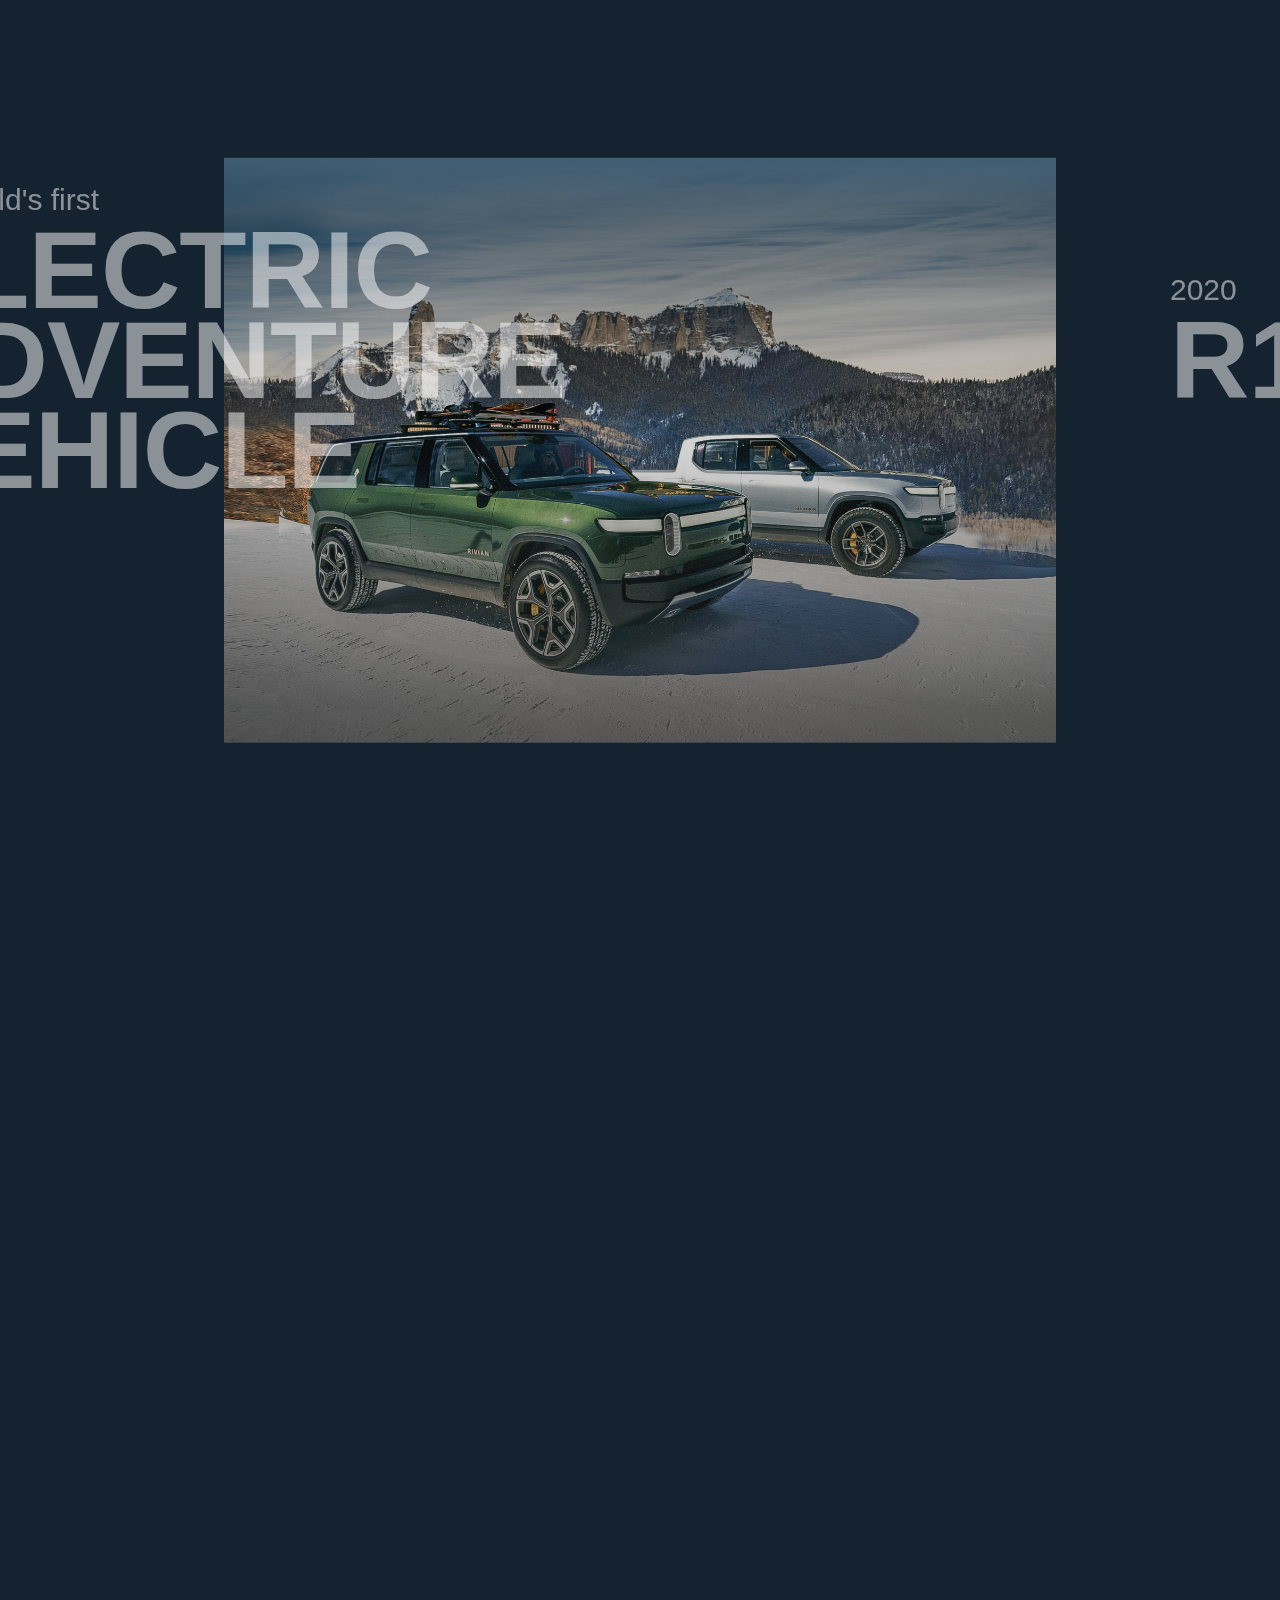
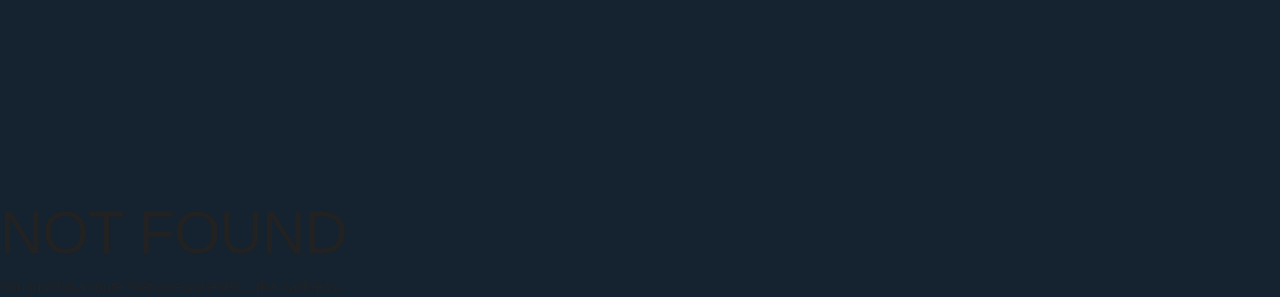
==== commit 66dce445: "working below the fold" ====
--- a/404/index.html
+++ b/404/index.html
@@ -1,5 +1,5 @@
-<!DOCTYPE html><html lang="en"><head><meta charSet="utf-8"/><meta http-equiv="x-ua-compatible" content="ie=edge"/><meta name="viewport" content="width=device-width, initial-scale=1, shrink-to-fit=no"/><style data-href="/styles.3a624f4401589434b6f3.css">html{font-family:sans-serif;-ms-text-size-adjust:100%;-webkit-text-size-adjust:100%}body{margin:0;-webkit-font-smoothing:antialiased;-moz-osx-font-smoothing:grayscale}article,aside,details,figcaption,figure,footer,header,main,menu,nav,section,summary{display:block}audio,canvas,progress,video{display:inline-block}audio:not([controls]){display:none;height:0}progress{vertical-align:baseline}[hidden],template{display:none}a{background-color:transparent;-webkit-text-decoration-skip:objects}a:active,a:hover{outline-width:0}abbr[title]{border-bottom:none;text-decoration:underline;-webkit-text-decoration:underline dotted;text-decoration:underline dotted}b,strong{font-weight:inherit;font-weight:bolder}dfn{font-style:italic}h1{font-size:2em;margin:.67em 0}mark{background-color:#ff0;color:#000}small{font-size:80%}sub,sup{font-size:75%;line-height:0;position:relative;vertical-align:baseline}sub{bottom:-.25em}sup{top:-.5em}img{border-style:none}svg:not(:root){overflow:hidden}code,kbd,pre,samp{font-family:monospace,monospace;font-size:1em}figure{margin:1em 40px}hr{box-sizing:content-box;height:0;overflow:visible}button,input,optgroup,select,textarea{font:inherit;margin:0}optgroup{font-weight:700}button,input{overflow:visible}button,select{text-transform:none}[type=reset],[type=submit],button,html [type=button]{-webkit-appearance:button}[type=button]::-moz-focus-inner,[type=reset]::-moz-focus-inner,[type=submit]::-moz-focus-inner,button::-moz-focus-inner{border-style:none;padding:0}[type=button]:-moz-focusring,[type=reset]:-moz-focusring,[type=submit]:-moz-focusring,button:-moz-focusring{outline:1px dotted ButtonText}fieldset{border:1px solid silver;margin:0 2px;padding:.35em .625em .75em}legend{box-sizing:border-box;color:inherit;display:table;max-width:100%;padding:0;white-space:normal}textarea{overflow:auto}[type=checkbox],[type=radio]{box-sizing:border-box;padding:0}[type=number]::-webkit-inner-spin-button,[type=number]::-webkit-outer-spin-button{height:auto}[type=search]{-webkit-appearance:textfield;outline-offset:-2px}[type=search]::-webkit-search-cancel-button,[type=search]::-webkit-search-decoration{-webkit-appearance:none}::-webkit-input-placeholder{color:inherit;opacity:.54}::-webkit-file-upload-button{-webkit-appearance:button;font:inherit}html{font:112.5%/1.45em georgia,serif;box-sizing:border-box;overflow-y:scroll}*,:after,:before{box-sizing:inherit}body{color:rgba(0,0,0,.8);font-family:georgia,serif;word-wrap:break-word;-webkit-font-kerning:normal;font-kerning:normal;-ms-font-feature-settings:"kern","liga","clig","calt";-webkit-font-feature-settings:"kern","liga","clig","calt";font-feature-settings:"kern","liga","clig","calt"}img{max-width:100%;padding:0;margin:0 0 1.45rem}h1{font-size:2.25rem}h1,h2{padding:0;margin:0 0 1.45rem;color:inherit;font-family:-apple-system,BlinkMacSystemFont,Segoe UI,Roboto,Oxygen,Ubuntu,Cantarell,Fira Sans,Droid Sans,Helvetica Neue,sans-serif;font-weight:700;text-rendering:optimizeLegibility}h2{font-size:1.62671rem;line-height:1.1}h3{font-weight:700;font-size:1.38316rem}h3,h4{padding:0;margin:0 0 1.45rem;color:inherit;font-family:-apple-system,BlinkMacSystemFont,Segoe UI,Roboto,Oxygen,Ubuntu,Cantarell,Fira Sans,Droid Sans,Helvetica Neue,sans-serif;text-rendering:optimizeLegibility;line-height:1.1}h4{font-size:1rem}h5{font-size:.85028rem}h5,h6{padding:0;margin:0 0 1.45rem;color:inherit;font-family:-apple-system,BlinkMacSystemFont,Segoe UI,Roboto,Oxygen,Ubuntu,Cantarell,Fira Sans,Droid Sans,Helvetica Neue,sans-serif;font-weight:700;text-rendering:optimizeLegibility;line-height:1.1}h6{font-size:.78405rem}hgroup{padding:0;margin:0 0 1.45rem}ol,ul{padding:0;margin:0 0 1.45rem 1.45rem;list-style-position:outside;list-style-image:none}dd,dl,figure,p{padding:0;margin:0 0 1.45rem}pre{margin:0 0 1.45rem;font-size:.85rem;line-height:1.42;background:rgba(0,0,0,.04);border-radius:3px;overflow:auto;word-wrap:normal;padding:1.45rem}table{font-size:1rem;line-height:1.45rem;width:100%}fieldset,table{padding:0;margin:0 0 1.45rem}blockquote{padding:0;margin:0 1.45rem 1.45rem}form,iframe,noscript{padding:0;margin:0 0 1.45rem}hr{padding:0;margin:0 0 calc(1.45rem - 1px);background:rgba(0,0,0,.2);border:none;height:1px}address{padding:0;margin:0 0 1.45rem}b,dt,strong,th{font-weight:700}li{margin-bottom:.725rem}ol li,ul li{padding-left:0}li>ol,li>ul{margin-left:1.45rem;margin-bottom:.725rem;margin-top:.725rem}blockquote :last-child,li :last-child,p :last-child{margin-bottom:0}li>p{margin-bottom:.725rem}code,kbd,samp{font-size:.85rem;line-height:1.45rem}abbr,abbr[title],acronym{border-bottom:1px dotted rgba(0,0,0,.5);cursor:help}abbr[title]{text-decoration:none}td,th,thead{text-align:left}td,th{border-bottom:1px solid rgba(0,0,0,.12);font-feature-settings:"tnum";-moz-font-feature-settings:"tnum";-ms-font-feature-settings:"tnum";-webkit-font-feature-settings:"tnum";padding:.725rem .96667rem calc(.725rem - 1px)}td:first-child,th:first-child{padding-left:0}td:last-child,th:last-child{padding-right:0}code,tt{background-color:rgba(0,0,0,.04);border-radius:3px;font-family:SFMono-Regular,Consolas,Roboto Mono,Droid Sans Mono,Liberation Mono,Menlo,Courier,monospace;padding:.2em 0}pre code{background:none;line-height:1.42}code:after,code:before,tt:after,tt:before{letter-spacing:-.2em;content:" "}pre code:after,pre code:before,pre tt:after,pre tt:before{content:""}@media only screen and (max-width:480px){html{font-size:100%}}html{color:#000;background:#fff}blockquote,body,code,dd,div,dl,dt,fieldset,form,h1,h2,h3,h4,h5,h6,input,legend,li,ol,p,pre,td,textarea,th,ul{margin:0;padding:0}table{border-collapse:collapse;border-spacing:0}fieldset,img{border:0}address,caption,cite,code,dfn,em,strong,th,var{font-style:normal;font-weight:400}ol,ul{list-style:none}caption,th{text-align:left}h1,h2,h3,h4,h5,h6{font-size:100%;font-weight:400}q:after,q:before{content:""}abbr,acronym{border:0;font-variant:normal}sup{vertical-align:text-top}sub{vertical-align:text-bottom}input,select,textarea{font-family:inherit;font-size:inherit;font-weight:inherit;*font-size:100%}legend{color:#000}#yui3-css-stamp.cssreset{display:none}@font-face{font-family:Oscine;src:url(/Dalton%20Maag%20-%20Oscine.ttf) format("truetype")}*{box-sizing:border-box}html{font-size:62.5%}body{font-size:1.5em;line-height:1.4;font-weight:400;font-family:oscine,HelveticaNeue,Helvetica Neue,Helvetica,Arial,sans-serif;color:#222;background:#14232f}h1,h2,h3,h4,h5,h6{margin-top:0;margin-bottom:1rem;font-weight:300}h1{font-size:6rem;line-height:1.1}h1,h2{letter-spacing:-.1rem}h2{font-size:3.6rem;line-height:1.25}h3{font-size:3rem;line-height:1.2;letter-spacing:-.1rem}h4{font-size:2.8rem;line-height:1.35;letter-spacing:-.08rem;font-weight:700}h5{font-size:2.4rem;line-height:1.5;letter-spacing:-.05rem}h6{font-size:2rem;line-height:1;letter-spacing:0}.rm_app{position:relative;min-height:100vh;overflow-x:hidden}.rm_main{min-height:100vh;padding-top:60px}.rm_hero{position:relative;min-height:100vh;-webkit-align-items:center;align-items:center;width:100%}.rm_hero .gatsby-image-wrapper{min-height:100vh;width:100%;position:absolute;top:0;z-index:1}.rm_hero .rm_heros{position:absolute;display:-webkit-flex;display:flex;-webkit-flex-direction:row;flex-direction:row;top:0;padding:0 6rem 6rem 0;width:100%;z-index:1;transition:-webkit-transform 1.3s ease-in-out;transition:transform 1.3s ease-in-out;transition:transform 1.3s ease-in-out,-webkit-transform 1.3s ease-in-out}.rm_hero .rm_hero_cta{position:relative;display:inline-block;padding:6rem 6rem 6rem 16rem;transition:all 1.3s ease-in-out}.rm_hero .rm_hero_subtitle{color:#fff;font-size:30px;margin:0 0 1rem}.rm_hero .rm_hero_title{color:#fff;font-size:11rem;font-weight:700;line-height:9rem;opacity:.9;margin:0 0 6rem;width:800px;text-transform:uppercase}.rm_hero .rm-v-guide{position:absolute;left:10rem;top:0;width:3px;background:#ffac00;height:130px}.rm_hero-item{position:relative;display:-webkit-flex;display:flex;min-height:100vh;-webkit-align-items:center;align-items:center}.rm_hero-bg{position:absolute;display:block;-o-object-fit:cover;object-fit:cover;width:100%;min-height:100vh;margin-bottom:0;transition:-webkit-transform 1.5s ease-in-out;transition:transform 1.5s ease-in-out;transition:transform 1.5s ease-in-out,-webkit-transform 1.5s ease-in-out;-webkit-transform:scale(.65);transform:scale(.65)}.rm_hero-bg.active{display:block;-webkit-transform:scale(1);transform:scale(1)}nav{position:fixed;display:-webkit-flex;display:flex;-webkit-flex-direction:row;flex-direction:row;-webkit-justify-content:space-between;justify-content:space-between;width:100%;padding:3rem 6rem;z-index:2}.rm_hero_text{z-index:1}.rm_nav-controls{position:absolute;display:-webkit-flex;display:flex;z-index:1;min-height:100vh;width:100%;-webkit-align-items:center;align-items:center;-webkit-justify-content:space-between;justify-content:space-between}.rm_nav-dock{position:relative;z-index:1}.rm_nav-dock li{display:inline-block;vertical-align:middle;padding:0 3rem}.rm_nav-dock li a{display:inline-block;color:#fff;text-decoration:none}.rm_nav-dock li a:hover{color:hsla(0,0%,100%,.7)}.rm_nav-dock li:first-child{margin-left:0}.rm_nav-dock hr{height:2px;margin:0;background:#ffac00;border:none;transition:all 1s ease-in-out}.rm_nav-link{position:relative;color:#fff}.rm_nav-link a{text-transform:uppercase;font-weight:700}.button{border:none;padding:2rem 4rem;font-weight:700;border-radius:5px}.button.arrow-left,.button.arrow-right{position:relative;background:transparent;opacity:.5}.button.arrow-left:after,.button.arrow-right:after{position:absolute;content:"";top:36px;left:5px;width:60px;height:10px;border-radius:10px;-webkit-transform:rotate(45deg);transform:rotate(45deg);background:#fff}.button.arrow-left:before,.button.arrow-right:before{position:absolute;content:"";top:0;left:5px;width:60px;height:10px;border-radius:10px;-webkit-transform:rotate(-45deg);transform:rotate(-45deg);background:#fff}.button.arrow-right:after{-webkit-transform:rotate(-45deg);transform:rotate(-45deg);left:auto;right:5px}.button.arrow-right:before{-webkit-transform:rotate(45deg);transform:rotate(45deg);left:auto;right:5px}.rm_guide{left:130px;height:10rem;width:3px}.button-cta,.rm_guide{position:absolute;bottom:0;background:#ffac00;z-index:2}.button-cta{right:0;border:none;padding:2rem 8rem;text-transform:uppercase;font-weight:700;border-radius:5px 0 0 0}.rm_card-layout{margin:2rem auto;width:90%;max-width:1500px}.rm_card-layout-row{display:-webkit-flex;display:flex;margin:0 0 3rem}.rm_card-layout-thirds{-webkit-justify-content:space-between;justify-content:space-between}.rm_card-layout-thirds .rm-card-feature{width:32%;-webkit-flex:unset;flex:unset}.rm_card-layout-full .rm-card-feature{display:-webkit-flex;display:flex;-webkit-flex-direction:row;flex-direction:row}.rm_card-layout-full .rm-card-feature .rm_card-img{width:33%}.rm-card-feature{-webkit-flex:1 1;flex:1 1;background:#e7ebf0;border-radius:10px}.rm-card-feature .rm_card-img{width:100%}.rm-card-feature .rm_card-subject{display:inline-block;padding-bottom:3px;border-bottom:3px solid #34b3d5}.rm-card-feature .rm-card-details{padding:3rem}@media (max-width:650px){.rm_card-layout-row{display:block}.rm_card-layout-row .rm-card-feature{width:100%;margin:0 0 2rem}}.rm_about{color:#fff;padding:5rem}.rm_footer{position:relative;width:100%;min-height:100px;background:#000;color:#fff}.rm_nav-home{-webkit-animation:enterPan 1s ease-in-out normal forwards;animation:enterPan 1s ease-in-out normal forwards;-webkit-animation-delay:1.5s;animation-delay:1.5s}.rm_nav-home,.rm_nav-link{opacity:0;-webkit-transform:translateX(-30px);transform:translateX(-30px)}.rm_nav-link{-webkit-animation:enterPan 1s ease-in-out normal forwards;animation:enterPan 1s ease-in-out normal forwards;-webkit-animation-delay:2s;animation-delay:2s}.rm_hero_cta{-webkit-animation:enterPan 1s ease-in-out normal forwards;animation:enterPan 1s ease-in-out normal forwards;-webkit-animation-delay:2.15s;animation-delay:2.15s}.rm_guide,.rm_hero_cta{opacity:0;-webkit-transform:translateX(-30px);transform:translateX(-30px)}.button-cta,.rm_guide{-webkit-animation:enterPan 1s ease-in-out normal forwards;animation:enterPan 1s ease-in-out normal forwards;-webkit-animation-delay:3.45s;animation-delay:3.45s}.button-cta{opacity:0;-webkit-transform:translateX(-30px);transform:translateX(-30px)}.rm_hero-bg{-webkit-animation-delay:0s;animation-delay:0s;-webkit-animation:enterBg 2s cubic-bezier(.59,.62,.14,.9) normal;animation:enterBg 2s cubic-bezier(.59,.62,.14,.9) normal}@-webkit-keyframes enterPan{0%{opacity:0;-webkit-transform:translateX(-30px);transform:translateX(-30px)}to{opacity:1;-webkit-transform:translateX(0);transform:translateX(0)}}@keyframes enterPan{0%{opacity:0;-webkit-transform:translateX(-30px);transform:translateX(-30px)}to{opacity:1;-webkit-transform:translateX(0);transform:translateX(0)}}@-webkit-keyframes enterBg{0%{opacity:0;-webkit-transform:scale(.8);transform:scale(.8)}55%{opacity:1;-webkit-transform:scale(.8);transform:scale(.8)}78%{opacity:1;-webkit-transform:scale(1);transform:scale(1)}}@keyframes enterBg{0%{opacity:0;-webkit-transform:scale(.8);transform:scale(.8)}55%{opacity:1;-webkit-transform:scale(.8);transform:scale(.8)}78%{opacity:1;-webkit-transform:scale(1);transform:scale(1)}}.cross-fade-leave{opacity:1}.cross-fade-leave.cross-fade-leave-active{opacity:0;transition:opacity 1s ease-in}.cross-fade-enter{opacity:0}.cross-fade-enter.cross-fade-enter-active{opacity:1;transition:opacity 1s ease-in}.cross-fade-height{transition:height .5s ease-in-out}</style><meta name="generator" content="Gatsby 2.1.31"/><title data-react-helmet="true">404: Not found | Gatsby Default Starter</title><meta data-react-helmet="true" name="description" content="Kick off your next, great Gatsby project with this default starter. This barebones starter ships with the main Gatsby configuration files you might need."/><meta data-react-helmet="true" property="og:title" content="404: Not found"/><meta data-react-helmet="true" property="og:description" content="Kick off your next, great Gatsby project with this default starter. This barebones starter ships with the main Gatsby configuration files you might need."/><meta data-react-helmet="true" property="og:type" content="website"/><meta data-react-helmet="true" name="twitter:card" content="summary"/><meta data-react-helmet="true" name="twitter:creator" content="@gatsbyjs"/><meta data-react-helmet="true" name="twitter:title" content="404: Not found"/><meta data-react-helmet="true" name="twitter:description" content="Kick off your next, great Gatsby project with this default starter. This barebones starter ships with the main Gatsby configuration files you might need."/><link rel="shortcut icon" href="/icons/icon-48x48.png?v=07fab8ad5473f1e15e5f98b64f5d02eda19b8316"/><link rel="manifest" href="/manifest.webmanifest"/><meta name="theme-color" content="#663399"/><link rel="apple-touch-icon" sizes="48x48" href="/icons/icon-48x48.png?v=07fab8ad5473f1e15e5f98b64f5d02eda19b8316"/><link rel="apple-touch-icon" sizes="72x72" href="/icons/icon-72x72.png?v=07fab8ad5473f1e15e5f98b64f5d02eda19b8316"/><link rel="apple-touch-icon" sizes="96x96" href="/icons/icon-96x96.png?v=07fab8ad5473f1e15e5f98b64f5d02eda19b8316"/><link rel="apple-touch-icon" sizes="144x144" href="/icons/icon-144x144.png?v=07fab8ad5473f1e15e5f98b64f5d02eda19b8316"/><link rel="apple-touch-icon" sizes="192x192" href="/icons/icon-192x192.png?v=07fab8ad5473f1e15e5f98b64f5d02eda19b8316"/><link rel="apple-touch-icon" sizes="256x256" href="/icons/icon-256x256.png?v=07fab8ad5473f1e15e5f98b64f5d02eda19b8316"/><link rel="apple-touch-icon" sizes="384x384" href="/icons/icon-384x384.png?v=07fab8ad5473f1e15e5f98b64f5d02eda19b8316"/><link rel="apple-touch-icon" sizes="512x512" href="/icons/icon-512x512.png?v=07fab8ad5473f1e15e5f98b64f5d02eda19b8316"/><link as="script" rel="preload" href="/component---src-pages-404-js-baf87f686b3ce9f0b994.js"/><link as="script" rel="preload" href="/0-46d3598bd5074ffcec56.js"/><link as="script" rel="preload" href="/app-c67b503fef27950f1b5b.js"/><link as="script" rel="preload" href="/styles-7f622258238f738830b8.js"/><link as="script" rel="preload" href="/webpack-runtime-e2b61bda01dfe6e60f2f.js"/><link as="fetch" rel="preload" href="/static/d/44/path---404-22-d-bce-NZuapzHg3X9TaN1iIixfv1W23E.json" crossorigin="use-credentials"/></head><body><noscript id="gatsby-noscript">This app works best with JavaScript enabled.</noscript><div id="___gatsby"><div style="outline:none" tabindex="-1" role="group"><div class="rm_app"><nav><a class="rm_nav-home" href="/"><img alt="wordmark" src="[data-uri]"/></a><ul class="rm_nav-dock"><li class="rm_nav-link"><a href="/">Rivian</a></li><li class="rm_nav-link"><a href="/r1t/">R1T</a></li><li class="rm_nav-link"><a href="/r1s/">R1S</a></li><li class="rm_nav-link"><a href="/technology/">Technology</a></li><li class="rm_nav-link"><a href="/about/">About</a></li><hr/></ul></nav><div class="rm_hero"><div style="transform:translateX(-0px)" class="rm_heros"><div class="rm_hero-item"><img class="rm_hero-bg " src="/static/hero-7156d7de64b2ae7453a29d0dd4762f66.jpg"/><div style="min-width:1200px;transform:translateX(-300px)" class="rm_hero_cta "><span class="rm-v-guide"></span><h6 class="rm_hero_subtitle">The world&#x27;s first</h6><h1 class="rm_hero_title">Electric 
+<!DOCTYPE html><html lang="en"><head><meta charSet="utf-8"/><meta http-equiv="x-ua-compatible" content="ie=edge"/><meta name="viewport" content="width=device-width, initial-scale=1, shrink-to-fit=no"/><style data-href="/styles.a67bacea3e006c666d63.css">html{font-family:sans-serif;-ms-text-size-adjust:100%;-webkit-text-size-adjust:100%}body{margin:0;-webkit-font-smoothing:antialiased;-moz-osx-font-smoothing:grayscale}article,aside,details,figcaption,figure,footer,header,main,menu,nav,section,summary{display:block}audio,canvas,progress,video{display:inline-block}audio:not([controls]){display:none;height:0}progress{vertical-align:baseline}[hidden],template{display:none}a{background-color:transparent;-webkit-text-decoration-skip:objects}a:active,a:hover{outline-width:0}abbr[title]{border-bottom:none;text-decoration:underline;-webkit-text-decoration:underline dotted;text-decoration:underline dotted}b,strong{font-weight:inherit;font-weight:bolder}dfn{font-style:italic}h1{font-size:2em;margin:.67em 0}mark{background-color:#ff0;color:#000}small{font-size:80%}sub,sup{font-size:75%;line-height:0;position:relative;vertical-align:baseline}sub{bottom:-.25em}sup{top:-.5em}img{border-style:none}svg:not(:root){overflow:hidden}code,kbd,pre,samp{font-family:monospace,monospace;font-size:1em}figure{margin:1em 40px}hr{box-sizing:content-box;height:0;overflow:visible}button,input,optgroup,select,textarea{font:inherit;margin:0}optgroup{font-weight:700}button,input{overflow:visible}button,select{text-transform:none}[type=reset],[type=submit],button,html [type=button]{-webkit-appearance:button}[type=button]::-moz-focus-inner,[type=reset]::-moz-focus-inner,[type=submit]::-moz-focus-inner,button::-moz-focus-inner{border-style:none;padding:0}[type=button]:-moz-focusring,[type=reset]:-moz-focusring,[type=submit]:-moz-focusring,button:-moz-focusring{outline:1px dotted ButtonText}fieldset{border:1px solid silver;margin:0 2px;padding:.35em .625em .75em}legend{box-sizing:border-box;color:inherit;display:table;max-width:100%;padding:0;white-space:normal}textarea{overflow:auto}[type=checkbox],[type=radio]{box-sizing:border-box;padding:0}[type=number]::-webkit-inner-spin-button,[type=number]::-webkit-outer-spin-button{height:auto}[type=search]{-webkit-appearance:textfield;outline-offset:-2px}[type=search]::-webkit-search-cancel-button,[type=search]::-webkit-search-decoration{-webkit-appearance:none}::-webkit-input-placeholder{color:inherit;opacity:.54}::-webkit-file-upload-button{-webkit-appearance:button;font:inherit}html{font:112.5%/1.45em georgia,serif;box-sizing:border-box;overflow-y:scroll}*,:after,:before{box-sizing:inherit}body{color:rgba(0,0,0,.8);font-family:georgia,serif;word-wrap:break-word;-webkit-font-kerning:normal;font-kerning:normal;-ms-font-feature-settings:"kern","liga","clig","calt";-webkit-font-feature-settings:"kern","liga","clig","calt";font-feature-settings:"kern","liga","clig","calt"}img{max-width:100%;padding:0;margin:0 0 1.45rem}h1{font-size:2.25rem}h1,h2{padding:0;margin:0 0 1.45rem;color:inherit;font-family:-apple-system,BlinkMacSystemFont,Segoe UI,Roboto,Oxygen,Ubuntu,Cantarell,Fira Sans,Droid Sans,Helvetica Neue,sans-serif;font-weight:700;text-rendering:optimizeLegibility}h2{font-size:1.62671rem;line-height:1.1}h3{font-weight:700;font-size:1.38316rem}h3,h4{padding:0;margin:0 0 1.45rem;color:inherit;font-family:-apple-system,BlinkMacSystemFont,Segoe UI,Roboto,Oxygen,Ubuntu,Cantarell,Fira Sans,Droid Sans,Helvetica Neue,sans-serif;text-rendering:optimizeLegibility;line-height:1.1}h4{font-size:1rem}h5{font-size:.85028rem}h5,h6{padding:0;margin:0 0 1.45rem;color:inherit;font-family:-apple-system,BlinkMacSystemFont,Segoe UI,Roboto,Oxygen,Ubuntu,Cantarell,Fira Sans,Droid Sans,Helvetica Neue,sans-serif;font-weight:700;text-rendering:optimizeLegibility;line-height:1.1}h6{font-size:.78405rem}hgroup{padding:0;margin:0 0 1.45rem}ol,ul{padding:0;margin:0 0 1.45rem 1.45rem;list-style-position:outside;list-style-image:none}dd,dl,figure,p{padding:0;margin:0 0 1.45rem}pre{margin:0 0 1.45rem;font-size:.85rem;line-height:1.42;background:rgba(0,0,0,.04);border-radius:3px;overflow:auto;word-wrap:normal;padding:1.45rem}table{font-size:1rem;line-height:1.45rem;width:100%}fieldset,table{padding:0;margin:0 0 1.45rem}blockquote{padding:0;margin:0 1.45rem 1.45rem}form,iframe,noscript{padding:0;margin:0 0 1.45rem}hr{padding:0;margin:0 0 calc(1.45rem - 1px);background:rgba(0,0,0,.2);border:none;height:1px}address{padding:0;margin:0 0 1.45rem}b,dt,strong,th{font-weight:700}li{margin-bottom:.725rem}ol li,ul li{padding-left:0}li>ol,li>ul{margin-left:1.45rem;margin-bottom:.725rem;margin-top:.725rem}blockquote :last-child,li :last-child,p :last-child{margin-bottom:0}li>p{margin-bottom:.725rem}code,kbd,samp{font-size:.85rem;line-height:1.45rem}abbr,abbr[title],acronym{border-bottom:1px dotted rgba(0,0,0,.5);cursor:help}abbr[title]{text-decoration:none}td,th,thead{text-align:left}td,th{border-bottom:1px solid rgba(0,0,0,.12);font-feature-settings:"tnum";-moz-font-feature-settings:"tnum";-ms-font-feature-settings:"tnum";-webkit-font-feature-settings:"tnum";padding:.725rem .96667rem calc(.725rem - 1px)}td:first-child,th:first-child{padding-left:0}td:last-child,th:last-child{padding-right:0}code,tt{background-color:rgba(0,0,0,.04);border-radius:3px;font-family:SFMono-Regular,Consolas,Roboto Mono,Droid Sans Mono,Liberation Mono,Menlo,Courier,monospace;padding:.2em 0}pre code{background:none;line-height:1.42}code:after,code:before,tt:after,tt:before{letter-spacing:-.2em;content:" "}pre code:after,pre code:before,pre tt:after,pre tt:before{content:""}@media only screen and (max-width:480px){html{font-size:100%}}html{color:#000;background:#fff}blockquote,body,code,dd,div,dl,dt,fieldset,form,h1,h2,h3,h4,h5,h6,input,legend,li,ol,p,pre,td,textarea,th,ul{margin:0;padding:0}table{border-collapse:collapse;border-spacing:0}fieldset,img{border:0}address,caption,cite,code,dfn,em,strong,th,var{font-style:normal;font-weight:400}ol,ul{list-style:none}caption,th{text-align:left}h1,h2,h3,h4,h5,h6{font-size:100%;font-weight:400}q:after,q:before{content:""}abbr,acronym{border:0;font-variant:normal}sup{vertical-align:text-top}sub{vertical-align:text-bottom}input,select,textarea{font-family:inherit;font-size:inherit;font-weight:inherit;*font-size:100%}legend{color:#000}#yui3-css-stamp.cssreset{display:none}@font-face{font-family:Oscine;src:url(/Dalton%20Maag%20-%20Oscine.ttf) format("truetype")}*{box-sizing:border-box}html{font-size:62.5%}body{font-size:1.5em;line-height:1.4;font-weight:400;font-family:oscine,HelveticaNeue,Helvetica Neue,Helvetica,Arial,sans-serif;color:#222;background:#14232f}h1,h2,h3,h4,h5,h6{margin-top:0;margin-bottom:1rem;font-weight:300}h1{font-size:6rem;line-height:1.1}h1,h2{letter-spacing:-.1rem}h2{font-size:3.6rem;line-height:1.25}h3{font-size:3rem;line-height:1.2;letter-spacing:-.1rem}h4{font-size:2.8rem;line-height:1.35;letter-spacing:-.08rem;font-weight:700}h5{font-size:2.4rem;line-height:1.5;letter-spacing:-.05rem}h6{font-size:2rem;line-height:1;letter-spacing:0}section{min-height:100vh;color:#fff}.rm_section{display:-webkit-flex;display:flex;width:100%}.rm_section.vertical-align{-webkit-align-items:center;align-items:center;-webkit-justify-content:center;justify-content:center}.rm_section.rm_section-glass{background:rgba(0,0,0,.8)}.rm_quote{position:-webkit-sticky;position:sticky;top:0}.rm_app{position:relative;min-height:100vh}.rm_main{min-height:100vh;padding-top:60px}.rm_hero{position:-webkit-sticky;position:sticky;top:0;min-height:100vh;-webkit-align-items:center;align-items:center;width:100%;overflow-x:hidden}.rm_hero::-webkit-scrollbar{width:0!important}.rm_hero .gatsby-image-wrapper{min-height:100vh;width:100%;position:absolute;top:0;z-index:1}.rm_hero .rm_heros{position:absolute;display:-webkit-flex;display:flex;-webkit-flex-direction:row;flex-direction:row;top:0;padding:0 6rem 0 0;width:100%;z-index:1;transition:-webkit-transform 1.3s ease-in-out;transition:transform 1.3s ease-in-out;transition:transform 1.3s ease-in-out,-webkit-transform 1.3s ease-in-out}.rm_hero .rm_heros_mask-bottom,.rm_hero .rm_heros_mask-top{position:absolute;height:0;width:100%;z-index:2;background:#14232f}.rm_hero .rm_heros_mask-bottom{bottom:0}.rm_hero .rm_hero_cta{position:relative;display:inline-block;padding:0 6rem 6rem 19rem;transition:all 1.3s ease-in-out;opacity:.5;margin-top:-10rem}.rm_hero .rm_hero_cta.active{opacity:1}.rm_hero_subtitle{color:#fff;font-size:30px;margin:0 0 1rem}.rm_hero_title{color:#fff;font-size:11rem;font-weight:700;line-height:9rem;margin:0 0 6rem;width:800px;text-transform:uppercase}.rm_hero-item{position:relative;display:-webkit-flex;display:flex;min-height:100vh;-webkit-align-items:center;align-items:center}.rm_hero-bg-wrapper{position:absolute;width:100%;min-height:100vh;margin-bottom:0;transition:-webkit-transform 1.5s ease-in-out;transition:transform 1.5s ease-in-out;transition:transform 1.5s ease-in-out,-webkit-transform 1.5s ease-in-out;-webkit-transform:scale(.65);transform:scale(.65);overflow:hidden}.rm_hero-bg-wrapper:after{display:block;position:absolute;background-image:linear-gradient(180deg,hsla(0,0%,100%,0) 0,rgba(34,34,34,.7));bottom:0;height:70%;width:100%;content:""}.rm_hero-bg-wrapper.active{display:block;-webkit-transform:scale(1);transform:scale(1)}.rm_hero-bg{position:absolute;display:block;-o-object-fit:cover;object-fit:cover;width:100%;min-height:100vh}nav{position:fixed;display:-webkit-flex;display:flex;-webkit-flex-direction:row;flex-direction:row;-webkit-justify-content:space-between;justify-content:space-between;width:100%;padding:3rem 6rem;z-index:2}.rm_hero_text{z-index:1}.rm_nav-controls{position:absolute;display:-webkit-flex;display:flex;z-index:3;min-height:100vh;width:100%;-webkit-align-items:center;align-items:center;-webkit-justify-content:flex-end;justify-content:flex-end;padding:0 3rem}.rm_nav-dock{position:relative;z-index:1}.rm_nav-dock hr{height:2px;margin:0;opacity:0;background:#ffac00;border:none;transition:all .5s cubic-bezier(.17,.67,.83,.67);width:2rem}.rm_nav-link{position:relative;color:#fff;display:inline-block;vertical-align:middle;padding:0 3rem;text-transform:uppercase;font-weight:700;text-decoration:none}.rm_nav-link:first-child{margin-left:0}.rm_nav-link:hover{color:hsla(0,0%,100%,.7)}.button{border:none;padding:2rem 4rem;font-weight:700;border-radius:5px}.button.arrow-left,.button.arrow-right{position:relative;background:transparent;opacity:.5;width:70px;height:70px;border:2px solid #fff;border-radius:50%;padding:0}.button.arrow-left span:after,.button.arrow-right span:after{position:absolute;content:"";top:14px;left:5px;width:20px;height:2px;border-radius:10px;-webkit-transform:rotate(45deg);transform:rotate(45deg);background:#fff}.button.arrow-left span:before,.button.arrow-right span:before{position:absolute;content:"";top:0;left:5px;width:20px;height:2px;border-radius:10px;-webkit-transform:rotate(-45deg);transform:rotate(-45deg);background:#fff}.button.arrow-right span:after{-webkit-transform:rotate(-45deg);transform:rotate(-45deg);left:auto;right:5px}.button.arrow-right span:before{-webkit-transform:rotate(45deg);transform:rotate(45deg);left:auto;right:5px}.rm_guide-wrapper .rm_guide-label{position:absolute;left:14rem;top:calc(100% - 110px);text-transform:uppercase;z-index:1;color:#fff;font-weight:700;-webkit-transform:rotate(-90deg);transform:rotate(-90deg)}.rm_guide{position:absolute;left:15rem;top:0;width:3px;background:#ffac00;z-index:1}.rm_guide.rm_guide-bottom{top:calc(100% - 130px)}.button-cta{position:absolute;bottom:0;right:0;border:none;padding:2rem 8rem;text-transform:uppercase;font-weight:700;border-radius:5px 0 0 0;background:#ffac00;z-index:2}.rm_card-layout{margin:2rem auto;width:90%;max-width:1500px}.rm_card-layout-row{display:-webkit-flex;display:flex;margin:0 0 3rem}.rm_card-layout-thirds{-webkit-justify-content:space-between;justify-content:space-between}.rm_card-layout-thirds .rm-card-feature{width:32%;-webkit-flex:unset;flex:unset}.rm_card-layout-full .rm-card-feature{display:-webkit-flex;display:flex;-webkit-flex-direction:row;flex-direction:row}.rm_card-layout-full .rm-card-feature .rm_card-img{width:33%}.rm-card-feature{-webkit-flex:1 1;flex:1 1;background:#e7ebf0;border-radius:10px}.rm-card-feature .rm_card-img{width:100%}.rm-card-feature .rm_card-subject{display:inline-block;padding-bottom:3px;border-bottom:3px solid #34b3d5}.rm-card-feature .rm-card-details{padding:3rem}@media (max-width:650px){.rm_card-layout-row{display:block}.rm_card-layout-row .rm-card-feature{width:100%;margin:0 0 2rem}}.rm_about{color:#fff;padding:5rem}.rm_footer{position:relative;width:100%;min-height:100px;background:#000;color:#fff}.rm_hero-bg{-webkit-animation-delay:0s;animation-delay:0s;-webkit-animation:enterBg 2s cubic-bezier(.59,.62,.14,.9) normal;animation:enterBg 2s cubic-bezier(.59,.62,.14,.9) normal}.rm_heros_mask-bottom,.rm_heros_mask-top{-webkit-animation-delay:0s;animation-delay:0s;-webkit-animation:bgMask 2s cubic-bezier(.59,.62,.14,.9) normal;animation:bgMask 2s cubic-bezier(.59,.62,.14,.9) normal}.rm_nav-home{-webkit-animation:enterPan 1s ease-in-out normal forwards;animation:enterPan 1s ease-in-out normal forwards;-webkit-animation-delay:1.5s;animation-delay:1.5s}.rm_nav-dock hr,.rm_nav-home,.rm_nav-link{opacity:0;-webkit-transform:translateX(-10px);transform:translateX(-10px)}.rm_nav-dock hr,.rm_nav-link{-webkit-animation:enterPan .4s ease-in-out normal forwards;animation:enterPan .4s ease-in-out normal forwards;-webkit-animation-delay:2s;animation-delay:2s}.rm_guide{height:0;-webkit-animation:enterGuide .35s ease-in-out normal forwards;animation:enterGuide .35s ease-in-out normal forwards;-webkit-animation-delay:2.15s;animation-delay:2.15s}.rm_guide.rm_guide-bottom{-webkit-animation-delay:3.45s;animation-delay:3.45s}.rm_guide-label{-webkit-transform:translateY(-10px) rotate(-90deg);transform:translateY(-10px) rotate(-90deg);opacity:0;-webkit-animation:enterGuideLabel .35s ease-in-out normal forwards;animation:enterGuideLabel .35s ease-in-out normal forwards;-webkit-animation-delay:3.8s;animation-delay:3.8s}.rm_hero_subtitle{-webkit-animation:enterPan 1s ease-in-out normal backwards;animation:enterPan 1s ease-in-out normal backwards;-webkit-animation-delay:2.3s;animation-delay:2.3s}.rm_hero_title{-webkit-animation:enterPan 1s ease-in-out normal backwards;animation:enterPan 1s ease-in-out normal backwards;-webkit-animation-delay:2.5s;animation-delay:2.5s}.button-cta{-webkit-transform:translateY(100%);transform:translateY(100%);-webkit-animation:enterCTA .35s ease-in-out normal forwards;animation:enterCTA .35s ease-in-out normal forwards;-webkit-animation-delay:3.45s;animation-delay:3.45s}@-webkit-keyframes enterPan{0%{opacity:0;-webkit-transform:translateX(-10px);transform:translateX(-10px)}90%{opacity:1}to{opacity:1;-webkit-transform:translateX(0);transform:translateX(0)}}@keyframes enterPan{0%{opacity:0;-webkit-transform:translateX(-10px);transform:translateX(-10px)}90%{opacity:1}to{opacity:1;-webkit-transform:translateX(0);transform:translateX(0)}}@-webkit-keyframes enterCTA{0%{-webkit-transform:translateY(100%);transform:translateY(100%)}to{-webkit-transform:translateY(0);transform:translateY(0)}}@keyframes enterCTA{0%{-webkit-transform:translateY(100%);transform:translateY(100%)}to{-webkit-transform:translateY(0);transform:translateY(0)}}@-webkit-keyframes enterGuide{0%{height:0}to{height:130px}}@keyframes enterGuide{0%{height:0}to{height:130px}}@-webkit-keyframes enterGuideLabel{0%{-webkit-transform:translateY(-10px) rotate(-90deg);transform:translateY(-10px) rotate(-90deg);opacity:0}to{-webkit-transform:translateY(0) rotate(-90deg);transform:translateY(0) rotate(-90deg);opacity:1}}@keyframes enterGuideLabel{0%{-webkit-transform:translateY(-10px) rotate(-90deg);transform:translateY(-10px) rotate(-90deg);opacity:0}to{-webkit-transform:translateY(0) rotate(-90deg);transform:translateY(0) rotate(-90deg);opacity:1}}@-webkit-keyframes enterBg{0%{opacity:0;-webkit-transform:scale(.9);transform:scale(.9)}60%{opacity:1;-webkit-transform:scale(.9);transform:scale(.9)}90%{opacity:1;-webkit-transform:scale(1);transform:scale(1)}}@keyframes enterBg{0%{opacity:0;-webkit-transform:scale(.9);transform:scale(.9)}60%{opacity:1;-webkit-transform:scale(.9);transform:scale(.9)}90%{opacity:1;-webkit-transform:scale(1);transform:scale(1)}}@-webkit-keyframes bgMask{0%{height:60px}60%{height:60px}90%{height:0}}@keyframes bgMask{0%{height:60px}60%{height:60px}90%{height:0}}.cross-fade-leave{opacity:1}.cross-fade-leave.cross-fade-leave-active{opacity:0;transition:opacity 1s ease-in}.cross-fade-enter{opacity:0}.cross-fade-enter.cross-fade-enter-active{opacity:1;transition:opacity 1s ease-in}.cross-fade-height{transition:height .5s ease-in-out}</style><meta name="generator" content="Gatsby 2.1.31"/><title data-react-helmet="true">404: Not found | Gatsby Default Starter</title><meta data-react-helmet="true" name="description" content="Kick off your next, great Gatsby project with this default starter. This barebones starter ships with the main Gatsby configuration files you might need."/><meta data-react-helmet="true" property="og:title" content="404: Not found"/><meta data-react-helmet="true" property="og:description" content="Kick off your next, great Gatsby project with this default starter. This barebones starter ships with the main Gatsby configuration files you might need."/><meta data-react-helmet="true" property="og:type" content="website"/><meta data-react-helmet="true" name="twitter:card" content="summary"/><meta data-react-helmet="true" name="twitter:creator" content="@gatsbyjs"/><meta data-react-helmet="true" name="twitter:title" content="404: Not found"/><meta data-react-helmet="true" name="twitter:description" content="Kick off your next, great Gatsby project with this default starter. This barebones starter ships with the main Gatsby configuration files you might need."/><link rel="shortcut icon" href="/icons/icon-48x48.png?v=07fab8ad5473f1e15e5f98b64f5d02eda19b8316"/><link rel="manifest" href="/manifest.webmanifest"/><meta name="theme-color" content="#663399"/><link rel="apple-touch-icon" sizes="48x48" href="/icons/icon-48x48.png?v=07fab8ad5473f1e15e5f98b64f5d02eda19b8316"/><link rel="apple-touch-icon" sizes="72x72" href="/icons/icon-72x72.png?v=07fab8ad5473f1e15e5f98b64f5d02eda19b8316"/><link rel="apple-touch-icon" sizes="96x96" href="/icons/icon-96x96.png?v=07fab8ad5473f1e15e5f98b64f5d02eda19b8316"/><link rel="apple-touch-icon" sizes="144x144" href="/icons/icon-144x144.png?v=07fab8ad5473f1e15e5f98b64f5d02eda19b8316"/><link rel="apple-touch-icon" sizes="192x192" href="/icons/icon-192x192.png?v=07fab8ad5473f1e15e5f98b64f5d02eda19b8316"/><link rel="apple-touch-icon" sizes="256x256" href="/icons/icon-256x256.png?v=07fab8ad5473f1e15e5f98b64f5d02eda19b8316"/><link rel="apple-touch-icon" sizes="384x384" href="/icons/icon-384x384.png?v=07fab8ad5473f1e15e5f98b64f5d02eda19b8316"/><link rel="apple-touch-icon" sizes="512x512" href="/icons/icon-512x512.png?v=07fab8ad5473f1e15e5f98b64f5d02eda19b8316"/><link as="script" rel="preload" href="/component---src-pages-404-js-d2a0abc7b807f70c5e22.js"/><link as="script" rel="preload" href="/0-8ec0ea52b761212042bb.js"/><link as="script" rel="preload" href="/app-bb0307d4784b48a11032.js"/><link as="script" rel="preload" href="/styles-0917cf162622f6b7b28a.js"/><link as="script" rel="preload" href="/webpack-runtime-c3e8dfb56207a0d23e05.js"/><link as="fetch" rel="preload" href="/static/d/44/path---404-22-d-bce-NZuapzHg3X9TaN1iIixfv1W23E.json" crossorigin="use-credentials"/></head><body><noscript id="gatsby-noscript">This app works best with JavaScript enabled.</noscript><div id="___gatsby"><div style="outline:none" tabindex="-1" role="group"><div class="rm_app"><nav><a class="rm_nav-home" href="/"><img alt="wordmark" src="[data-uri]"/></a><ul class="rm_nav-dock"><a data-path="/" class="rm_nav-link" href="/"><p>Rivian</p></a><a data-path="/r1t/" class="rm_nav-link" href="/r1t/"><p>R1T</p></a><a data-path="/r1s/" class="rm_nav-link" href="/r1s/"><p>R1S</p></a><a data-path="/technology/" class="rm_nav-link" href="/technology/"><p>Technology</p></a><a data-path="/about/" class="rm_nav-link" href="/about/"><p>About</p></a><hr style="margin-left:calc(undefinedpx + 3rem)"/></ul></nav><div class="rm_hero"><div class="rm_heros_mask-top"></div><div class="rm_heros_mask-bottom"></div><div style="transform:translateX(-0px)" class="rm_heros"><div class="rm_hero-item"><div class="rm_hero-bg-wrapper "><img class="rm_hero-bg" src="/static/hero-7156d7de64b2ae7453a29d0dd4762f66.jpg"/></div><div style="min-width:1200px;transform:translateX(-300px)" class="rm_hero_cta "><span class="rm_guide"></span><h6 class="rm_hero_subtitle">The world&#x27;s first</h6><h1 class="rm_hero_title">Electric 
 
  Adventure 
 
- Vehicle</h1></div></div><div class="rm_hero-item"><img class="rm_hero-bg " src="/static/hero_r1t-a23d7e8b63072c33605474c3c085f64a.jpg"/><div style="min-width:1200px;transform:translateX(-300px)" class="rm_hero_cta "><span class="rm-v-guide"></span><h6 class="rm_hero_subtitle">2020</h6><h1 class="rm_hero_title">R1T</h1></div></div><div class="rm_hero-item"><img class="rm_hero-bg " src="/static/hero_r1s-91d54bc387cf97c075e7e60df26f0c21.jpg"/><div style="min-width:1200px;transform:translateX(-300px)" class="rm_hero_cta "><span class="rm-v-guide"></span><h6 class="rm_hero_subtitle">2021</h6><h1 class="rm_hero_title">R1S</h1></div></div><div class="rm_hero-item"><img class="rm_hero-bg " src="/static/hero-7156d7de64b2ae7453a29d0dd4762f66.jpg"/><div style="min-width:1200px;transform:translateX(-300px)" class="rm_hero_cta "><span class="rm-v-guide"></span><h6 class="rm_hero_subtitle">The world&#x27;s first</h6><h1 class="rm_hero_title">Technology</h1></div></div><div class="rm_hero-item"><img class="rm_hero-bg " src="/static/hero-7156d7de64b2ae7453a29d0dd4762f66.jpg"/><div style="min-width:1200px;transform:translateX(-300px)" class="rm_hero_cta "><span class="rm-v-guide"></span><h6 class="rm_hero_subtitle">The world&#x27;s first</h6><h1 class="rm_hero_title">About</h1></div></div></div><div class="rm_guide"></div><button class="button button-cta">Preorder now</button></div><div><div style="transition:all 600ms ease-in-out;transform:translateX(0px)  scale(1)"><div class="rm_app"><nav><a class="rm_nav-home" href="/"><img alt="wordmark" src="[data-uri]"/></a><ul class="rm_nav-dock"><li class="rm_nav-link"><a href="/">Rivian</a></li><li class="rm_nav-link"><a href="/r1t/">R1T</a></li><li class="rm_nav-link"><a href="/r1s/">R1S</a></li><li class="rm_nav-link"><a href="/technology/">Technology</a></li><li class="rm_nav-link"><a href="/about/">About</a></li><hr/></ul></nav><div class="rm_hero"><div style="transform:translateX(-0px)" class="rm_heros"></div><div class="rm_guide"></div><button class="button button-cta">Preorder now</button></div><div><div style="transition:all 600ms ease-in-out;transform:translateX(0px)  scale(1)"><h1>NOT FOUND</h1><p>You just hit a route that doesn&#x27;t exist... the sadness.</p></div></div></div></div></div></div></div></div><script id="gatsby-script-loader">/*<![CDATA[*/window.page={"componentChunkName":"component---src-pages-404-js","jsonName":"404-22d","path":"/404/"};window.dataPath="44/path---404-22-d-bce-NZuapzHg3X9TaN1iIixfv1W23E";/*]]>*/</script><script id="gatsby-chunk-mapping">/*<![CDATA[*/window.___chunkMapping={"app":["/app-c67b503fef27950f1b5b.js"],"component---src-pages-404-js":["/component---src-pages-404-js-baf87f686b3ce9f0b994.js"],"component---src-pages-about-js":["/component---src-pages-about-js-51e5643ee92142209d7f.js"],"component---src-pages-careers-js":["/component---src-pages-careers-js-b7c6dd747a11f4a1aaed.js"],"component---src-pages-index-js":["/component---src-pages-index-js-293644969f1adea2b954.js"],"component---src-pages-page-2-js":["/component---src-pages-page-2-js-d91442b56562df229bc7.js"],"component---src-pages-r-1-s-js":["/component---src-pages-r-1-s-js-2447b2c58ed58b747d46.js"],"component---src-pages-r-1-t-js":["/component---src-pages-r-1-t-js-33a2e519fcd4e182fb1d.js"],"component---src-pages-technology-js":["/component---src-pages-technology-js-677b6b748e6fd30741e0.js"],"pages-manifest":["/pages-manifest-5a3518731b13a2588963.js"]};/*]]>*/</script><script src="/webpack-runtime-e2b61bda01dfe6e60f2f.js" async=""></script><script src="/styles-7f622258238f738830b8.js" async=""></script><script src="/app-c67b503fef27950f1b5b.js" async=""></script><script src="/0-46d3598bd5074ffcec56.js" async=""></script><script src="/component---src-pages-404-js-baf87f686b3ce9f0b994.js" async=""></script></body></html>+ Vehicle</h1></div></div><div class="rm_hero-item"><div class="rm_hero-bg-wrapper "><img class="rm_hero-bg" src="/static/hero_r1t-a23d7e8b63072c33605474c3c085f64a.jpg"/></div><div style="min-width:1200px;transform:translateX(-300px)" class="rm_hero_cta "><span class="rm_guide"></span><h6 class="rm_hero_subtitle">2020</h6><h1 class="rm_hero_title">R1T</h1></div></div><div class="rm_hero-item"><div class="rm_hero-bg-wrapper "><img class="rm_hero-bg" src="/static/hero_r1s-91d54bc387cf97c075e7e60df26f0c21.jpg"/></div><div style="min-width:1200px;transform:translateX(-300px)" class="rm_hero_cta "><span class="rm_guide"></span><h6 class="rm_hero_subtitle">2021</h6><h1 class="rm_hero_title">R1S</h1></div></div><div class="rm_hero-item"><div class="rm_hero-bg-wrapper "><img class="rm_hero-bg" src="/static/hero-7156d7de64b2ae7453a29d0dd4762f66.jpg"/></div><div style="min-width:1200px;transform:translateX(-300px)" class="rm_hero_cta "><span class="rm_guide"></span><h6 class="rm_hero_subtitle">The world&#x27;s first</h6><h1 class="rm_hero_title">Technology</h1></div></div><div class="rm_hero-item"><div class="rm_hero-bg-wrapper "><img class="rm_hero-bg" src="/static/hero-7156d7de64b2ae7453a29d0dd4762f66.jpg"/></div><div style="min-width:1200px;transform:translateX(-300px)" class="rm_hero_cta "><span class="rm_guide"></span><h6 class="rm_hero_subtitle">The world&#x27;s first</h6><h1 class="rm_hero_title">About</h1></div></div></div><div class="rm_guide-wrapper"><div class="rm_guide rm_guide-bottom"></div><p class="rm_guide-label">Explore</p></div><button class="button button-cta">Preorder now</button></div><div><div style="transition:all 600ms ease-in-out;transform:translateX(0px)  scale(1)"><div class="rm_app"><nav><a class="rm_nav-home" href="/"><img alt="wordmark" src="[data-uri]"/></a><ul class="rm_nav-dock"><a data-path="/" class="rm_nav-link" href="/"><p>Rivian</p></a><a data-path="/r1t/" class="rm_nav-link" href="/r1t/"><p>R1T</p></a><a data-path="/r1s/" class="rm_nav-link" href="/r1s/"><p>R1S</p></a><a data-path="/technology/" class="rm_nav-link" href="/technology/"><p>Technology</p></a><a data-path="/about/" class="rm_nav-link" href="/about/"><p>About</p></a><hr style="margin-left:calc(undefinedpx + 3rem)"/></ul></nav><div class="rm_hero"><div class="rm_heros_mask-top"></div><div class="rm_heros_mask-bottom"></div><div style="transform:translateX(-0px)" class="rm_heros"></div><div class="rm_guide-wrapper"><div class="rm_guide rm_guide-bottom"></div><p class="rm_guide-label">Explore</p></div><button class="button button-cta">Preorder now</button></div><div><div style="transition:all 600ms ease-in-out;transform:translateX(0px)  scale(1)"><h1>NOT FOUND</h1><p>You just hit a route that doesn&#x27;t exist... the sadness.</p></div></div></div></div></div></div></div></div><script id="gatsby-script-loader">/*<![CDATA[*/window.page={"componentChunkName":"component---src-pages-404-js","jsonName":"404-22d","path":"/404/"};window.dataPath="44/path---404-22-d-bce-NZuapzHg3X9TaN1iIixfv1W23E";/*]]>*/</script><script id="gatsby-chunk-mapping">/*<![CDATA[*/window.___chunkMapping={"app":["/app-bb0307d4784b48a11032.js"],"component---src-pages-404-js":["/component---src-pages-404-js-d2a0abc7b807f70c5e22.js"],"component---src-pages-about-js":["/component---src-pages-about-js-efe955aa2a9f544515a4.js"],"component---src-pages-careers-js":["/component---src-pages-careers-js-57ee3e6e4469d8011334.js"],"component---src-pages-index-js":["/component---src-pages-index-js-1a3603dab241d2e0bf91.js"],"component---src-pages-page-2-js":["/component---src-pages-page-2-js-cf7d46472aeb88e89d6b.js"],"component---src-pages-r-1-s-js":["/component---src-pages-r-1-s-js-11e932a4bd08ce145e29.js"],"component---src-pages-r-1-t-js":["/component---src-pages-r-1-t-js-0856e5e16b8a9ef6046c.js"],"component---src-pages-technology-js":["/component---src-pages-technology-js-94965dd0565c9f1151de.js"],"pages-manifest":["/pages-manifest-d93955de9b6db8293dcc.js"]};/*]]>*/</script><script src="/webpack-runtime-c3e8dfb56207a0d23e05.js" async=""></script><script src="/styles-0917cf162622f6b7b28a.js" async=""></script><script src="/app-bb0307d4784b48a11032.js" async=""></script><script src="/0-8ec0ea52b761212042bb.js" async=""></script><script src="/component---src-pages-404-js-d2a0abc7b807f70c5e22.js" async=""></script></body></html>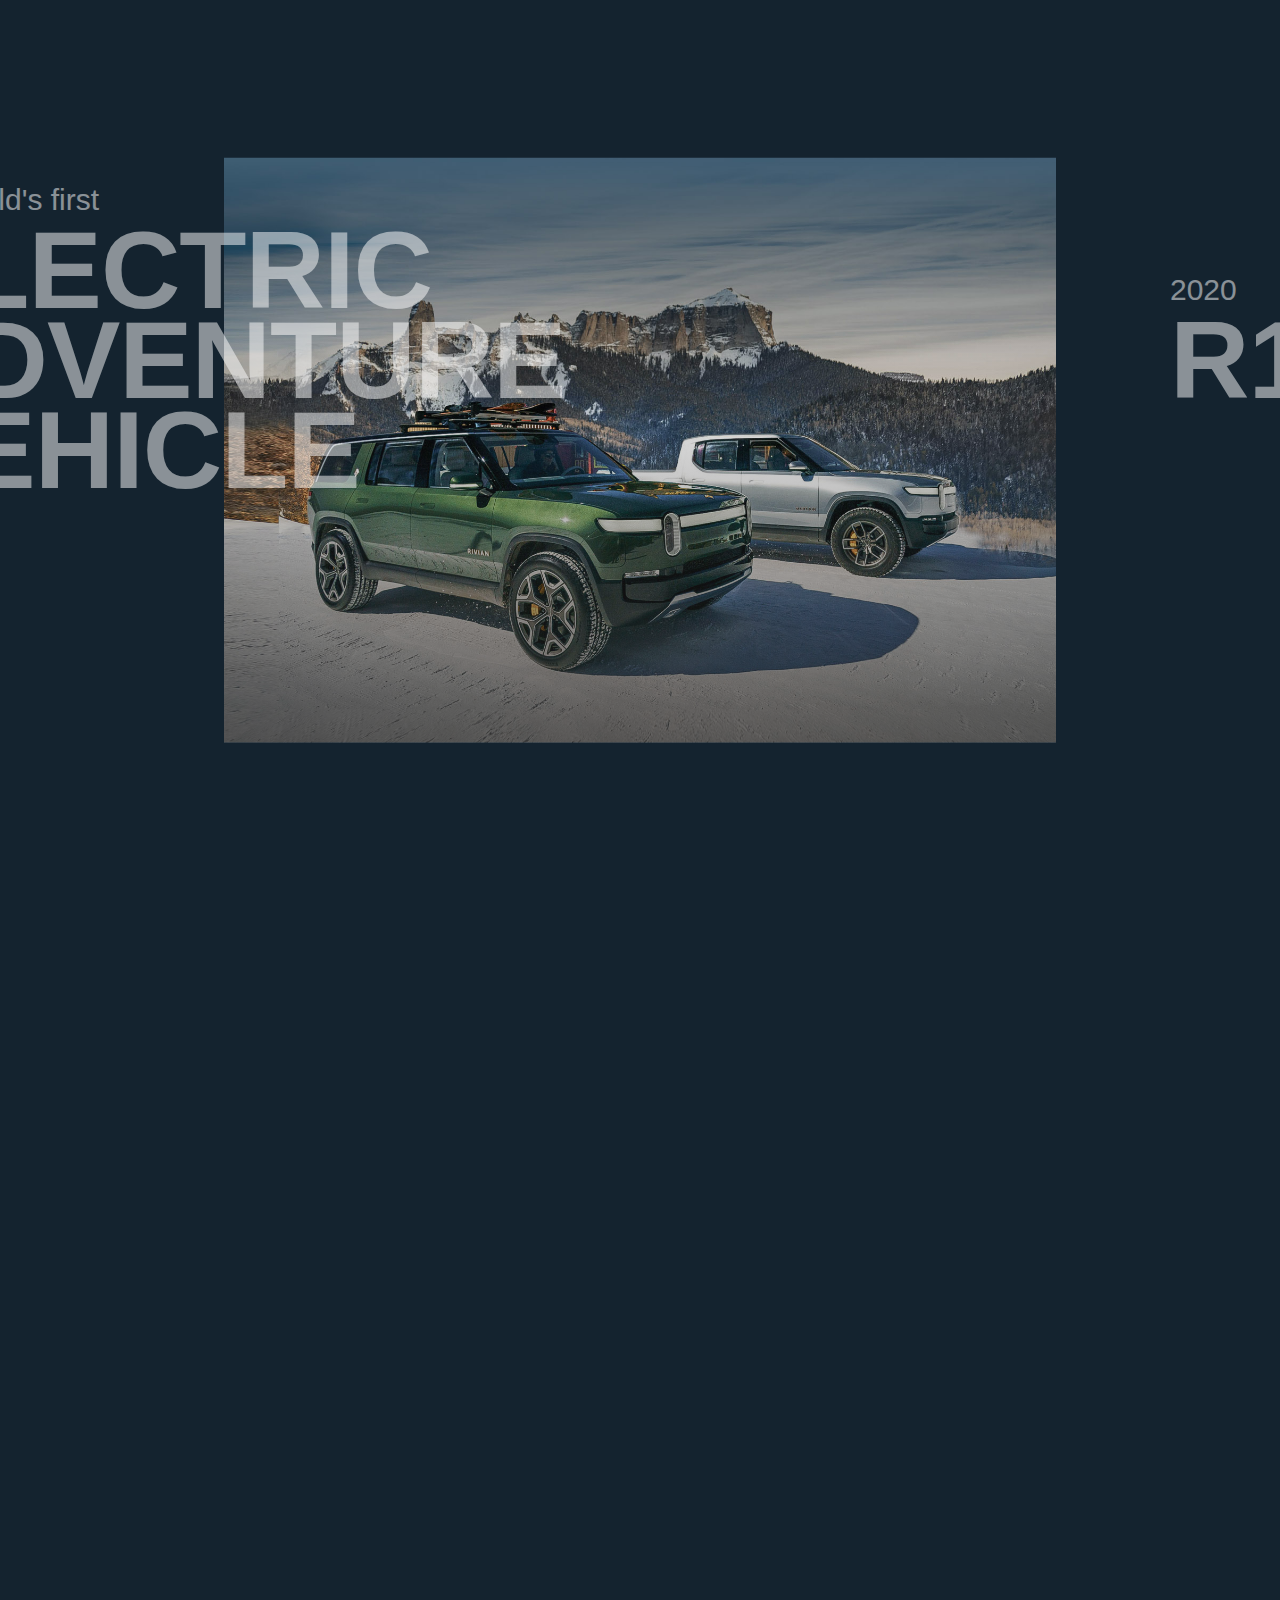
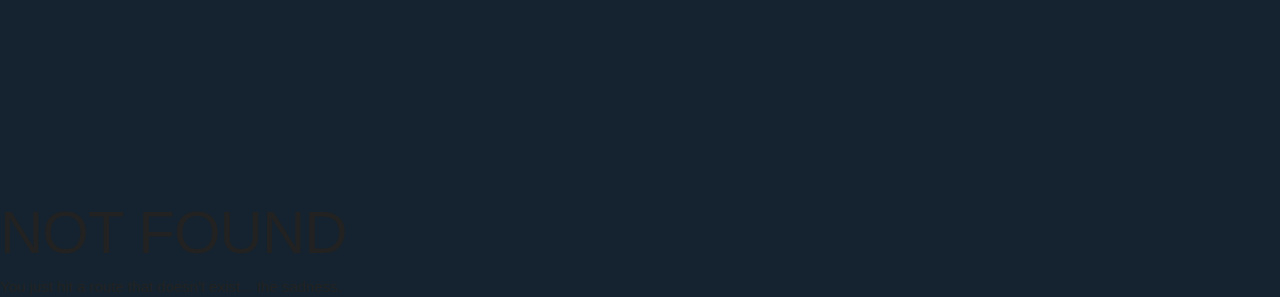
==== commit b2dbc291: "fix intro" ====
--- a/404/index.html
+++ b/404/index.html
@@ -1,5 +1,5 @@
-<!DOCTYPE html><html lang="en"><head><meta charSet="utf-8"/><meta http-equiv="x-ua-compatible" content="ie=edge"/><meta name="viewport" content="width=device-width, initial-scale=1, shrink-to-fit=no"/><style data-href="/styles.a67bacea3e006c666d63.css">html{font-family:sans-serif;-ms-text-size-adjust:100%;-webkit-text-size-adjust:100%}body{margin:0;-webkit-font-smoothing:antialiased;-moz-osx-font-smoothing:grayscale}article,aside,details,figcaption,figure,footer,header,main,menu,nav,section,summary{display:block}audio,canvas,progress,video{display:inline-block}audio:not([controls]){display:none;height:0}progress{vertical-align:baseline}[hidden],template{display:none}a{background-color:transparent;-webkit-text-decoration-skip:objects}a:active,a:hover{outline-width:0}abbr[title]{border-bottom:none;text-decoration:underline;-webkit-text-decoration:underline dotted;text-decoration:underline dotted}b,strong{font-weight:inherit;font-weight:bolder}dfn{font-style:italic}h1{font-size:2em;margin:.67em 0}mark{background-color:#ff0;color:#000}small{font-size:80%}sub,sup{font-size:75%;line-height:0;position:relative;vertical-align:baseline}sub{bottom:-.25em}sup{top:-.5em}img{border-style:none}svg:not(:root){overflow:hidden}code,kbd,pre,samp{font-family:monospace,monospace;font-size:1em}figure{margin:1em 40px}hr{box-sizing:content-box;height:0;overflow:visible}button,input,optgroup,select,textarea{font:inherit;margin:0}optgroup{font-weight:700}button,input{overflow:visible}button,select{text-transform:none}[type=reset],[type=submit],button,html [type=button]{-webkit-appearance:button}[type=button]::-moz-focus-inner,[type=reset]::-moz-focus-inner,[type=submit]::-moz-focus-inner,button::-moz-focus-inner{border-style:none;padding:0}[type=button]:-moz-focusring,[type=reset]:-moz-focusring,[type=submit]:-moz-focusring,button:-moz-focusring{outline:1px dotted ButtonText}fieldset{border:1px solid silver;margin:0 2px;padding:.35em .625em .75em}legend{box-sizing:border-box;color:inherit;display:table;max-width:100%;padding:0;white-space:normal}textarea{overflow:auto}[type=checkbox],[type=radio]{box-sizing:border-box;padding:0}[type=number]::-webkit-inner-spin-button,[type=number]::-webkit-outer-spin-button{height:auto}[type=search]{-webkit-appearance:textfield;outline-offset:-2px}[type=search]::-webkit-search-cancel-button,[type=search]::-webkit-search-decoration{-webkit-appearance:none}::-webkit-input-placeholder{color:inherit;opacity:.54}::-webkit-file-upload-button{-webkit-appearance:button;font:inherit}html{font:112.5%/1.45em georgia,serif;box-sizing:border-box;overflow-y:scroll}*,:after,:before{box-sizing:inherit}body{color:rgba(0,0,0,.8);font-family:georgia,serif;word-wrap:break-word;-webkit-font-kerning:normal;font-kerning:normal;-ms-font-feature-settings:"kern","liga","clig","calt";-webkit-font-feature-settings:"kern","liga","clig","calt";font-feature-settings:"kern","liga","clig","calt"}img{max-width:100%;padding:0;margin:0 0 1.45rem}h1{font-size:2.25rem}h1,h2{padding:0;margin:0 0 1.45rem;color:inherit;font-family:-apple-system,BlinkMacSystemFont,Segoe UI,Roboto,Oxygen,Ubuntu,Cantarell,Fira Sans,Droid Sans,Helvetica Neue,sans-serif;font-weight:700;text-rendering:optimizeLegibility}h2{font-size:1.62671rem;line-height:1.1}h3{font-weight:700;font-size:1.38316rem}h3,h4{padding:0;margin:0 0 1.45rem;color:inherit;font-family:-apple-system,BlinkMacSystemFont,Segoe UI,Roboto,Oxygen,Ubuntu,Cantarell,Fira Sans,Droid Sans,Helvetica Neue,sans-serif;text-rendering:optimizeLegibility;line-height:1.1}h4{font-size:1rem}h5{font-size:.85028rem}h5,h6{padding:0;margin:0 0 1.45rem;color:inherit;font-family:-apple-system,BlinkMacSystemFont,Segoe UI,Roboto,Oxygen,Ubuntu,Cantarell,Fira Sans,Droid Sans,Helvetica Neue,sans-serif;font-weight:700;text-rendering:optimizeLegibility;line-height:1.1}h6{font-size:.78405rem}hgroup{padding:0;margin:0 0 1.45rem}ol,ul{padding:0;margin:0 0 1.45rem 1.45rem;list-style-position:outside;list-style-image:none}dd,dl,figure,p{padding:0;margin:0 0 1.45rem}pre{margin:0 0 1.45rem;font-size:.85rem;line-height:1.42;background:rgba(0,0,0,.04);border-radius:3px;overflow:auto;word-wrap:normal;padding:1.45rem}table{font-size:1rem;line-height:1.45rem;width:100%}fieldset,table{padding:0;margin:0 0 1.45rem}blockquote{padding:0;margin:0 1.45rem 1.45rem}form,iframe,noscript{padding:0;margin:0 0 1.45rem}hr{padding:0;margin:0 0 calc(1.45rem - 1px);background:rgba(0,0,0,.2);border:none;height:1px}address{padding:0;margin:0 0 1.45rem}b,dt,strong,th{font-weight:700}li{margin-bottom:.725rem}ol li,ul li{padding-left:0}li>ol,li>ul{margin-left:1.45rem;margin-bottom:.725rem;margin-top:.725rem}blockquote :last-child,li :last-child,p :last-child{margin-bottom:0}li>p{margin-bottom:.725rem}code,kbd,samp{font-size:.85rem;line-height:1.45rem}abbr,abbr[title],acronym{border-bottom:1px dotted rgba(0,0,0,.5);cursor:help}abbr[title]{text-decoration:none}td,th,thead{text-align:left}td,th{border-bottom:1px solid rgba(0,0,0,.12);font-feature-settings:"tnum";-moz-font-feature-settings:"tnum";-ms-font-feature-settings:"tnum";-webkit-font-feature-settings:"tnum";padding:.725rem .96667rem calc(.725rem - 1px)}td:first-child,th:first-child{padding-left:0}td:last-child,th:last-child{padding-right:0}code,tt{background-color:rgba(0,0,0,.04);border-radius:3px;font-family:SFMono-Regular,Consolas,Roboto Mono,Droid Sans Mono,Liberation Mono,Menlo,Courier,monospace;padding:.2em 0}pre code{background:none;line-height:1.42}code:after,code:before,tt:after,tt:before{letter-spacing:-.2em;content:" "}pre code:after,pre code:before,pre tt:after,pre tt:before{content:""}@media only screen and (max-width:480px){html{font-size:100%}}html{color:#000;background:#fff}blockquote,body,code,dd,div,dl,dt,fieldset,form,h1,h2,h3,h4,h5,h6,input,legend,li,ol,p,pre,td,textarea,th,ul{margin:0;padding:0}table{border-collapse:collapse;border-spacing:0}fieldset,img{border:0}address,caption,cite,code,dfn,em,strong,th,var{font-style:normal;font-weight:400}ol,ul{list-style:none}caption,th{text-align:left}h1,h2,h3,h4,h5,h6{font-size:100%;font-weight:400}q:after,q:before{content:""}abbr,acronym{border:0;font-variant:normal}sup{vertical-align:text-top}sub{vertical-align:text-bottom}input,select,textarea{font-family:inherit;font-size:inherit;font-weight:inherit;*font-size:100%}legend{color:#000}#yui3-css-stamp.cssreset{display:none}@font-face{font-family:Oscine;src:url(/Dalton%20Maag%20-%20Oscine.ttf) format("truetype")}*{box-sizing:border-box}html{font-size:62.5%}body{font-size:1.5em;line-height:1.4;font-weight:400;font-family:oscine,HelveticaNeue,Helvetica Neue,Helvetica,Arial,sans-serif;color:#222;background:#14232f}h1,h2,h3,h4,h5,h6{margin-top:0;margin-bottom:1rem;font-weight:300}h1{font-size:6rem;line-height:1.1}h1,h2{letter-spacing:-.1rem}h2{font-size:3.6rem;line-height:1.25}h3{font-size:3rem;line-height:1.2;letter-spacing:-.1rem}h4{font-size:2.8rem;line-height:1.35;letter-spacing:-.08rem;font-weight:700}h5{font-size:2.4rem;line-height:1.5;letter-spacing:-.05rem}h6{font-size:2rem;line-height:1;letter-spacing:0}section{min-height:100vh;color:#fff}.rm_section{display:-webkit-flex;display:flex;width:100%}.rm_section.vertical-align{-webkit-align-items:center;align-items:center;-webkit-justify-content:center;justify-content:center}.rm_section.rm_section-glass{background:rgba(0,0,0,.8)}.rm_quote{position:-webkit-sticky;position:sticky;top:0}.rm_app{position:relative;min-height:100vh}.rm_main{min-height:100vh;padding-top:60px}.rm_hero{position:-webkit-sticky;position:sticky;top:0;min-height:100vh;-webkit-align-items:center;align-items:center;width:100%;overflow-x:hidden}.rm_hero::-webkit-scrollbar{width:0!important}.rm_hero .gatsby-image-wrapper{min-height:100vh;width:100%;position:absolute;top:0;z-index:1}.rm_hero .rm_heros{position:absolute;display:-webkit-flex;display:flex;-webkit-flex-direction:row;flex-direction:row;top:0;padding:0 6rem 0 0;width:100%;z-index:1;transition:-webkit-transform 1.3s ease-in-out;transition:transform 1.3s ease-in-out;transition:transform 1.3s ease-in-out,-webkit-transform 1.3s ease-in-out}.rm_hero .rm_heros_mask-bottom,.rm_hero .rm_heros_mask-top{position:absolute;height:0;width:100%;z-index:2;background:#14232f}.rm_hero .rm_heros_mask-bottom{bottom:0}.rm_hero .rm_hero_cta{position:relative;display:inline-block;padding:0 6rem 6rem 19rem;transition:all 1.3s ease-in-out;opacity:.5;margin-top:-10rem}.rm_hero .rm_hero_cta.active{opacity:1}.rm_hero_subtitle{color:#fff;font-size:30px;margin:0 0 1rem}.rm_hero_title{color:#fff;font-size:11rem;font-weight:700;line-height:9rem;margin:0 0 6rem;width:800px;text-transform:uppercase}.rm_hero-item{position:relative;display:-webkit-flex;display:flex;min-height:100vh;-webkit-align-items:center;align-items:center}.rm_hero-bg-wrapper{position:absolute;width:100%;min-height:100vh;margin-bottom:0;transition:-webkit-transform 1.5s ease-in-out;transition:transform 1.5s ease-in-out;transition:transform 1.5s ease-in-out,-webkit-transform 1.5s ease-in-out;-webkit-transform:scale(.65);transform:scale(.65);overflow:hidden}.rm_hero-bg-wrapper:after{display:block;position:absolute;background-image:linear-gradient(180deg,hsla(0,0%,100%,0) 0,rgba(34,34,34,.7));bottom:0;height:70%;width:100%;content:""}.rm_hero-bg-wrapper.active{display:block;-webkit-transform:scale(1);transform:scale(1)}.rm_hero-bg{position:absolute;display:block;-o-object-fit:cover;object-fit:cover;width:100%;min-height:100vh}nav{position:fixed;display:-webkit-flex;display:flex;-webkit-flex-direction:row;flex-direction:row;-webkit-justify-content:space-between;justify-content:space-between;width:100%;padding:3rem 6rem;z-index:2}.rm_hero_text{z-index:1}.rm_nav-controls{position:absolute;display:-webkit-flex;display:flex;z-index:3;min-height:100vh;width:100%;-webkit-align-items:center;align-items:center;-webkit-justify-content:flex-end;justify-content:flex-end;padding:0 3rem}.rm_nav-dock{position:relative;z-index:1}.rm_nav-dock hr{height:2px;margin:0;opacity:0;background:#ffac00;border:none;transition:all .5s cubic-bezier(.17,.67,.83,.67);width:2rem}.rm_nav-link{position:relative;color:#fff;display:inline-block;vertical-align:middle;padding:0 3rem;text-transform:uppercase;font-weight:700;text-decoration:none}.rm_nav-link:first-child{margin-left:0}.rm_nav-link:hover{color:hsla(0,0%,100%,.7)}.button{border:none;padding:2rem 4rem;font-weight:700;border-radius:5px}.button.arrow-left,.button.arrow-right{position:relative;background:transparent;opacity:.5;width:70px;height:70px;border:2px solid #fff;border-radius:50%;padding:0}.button.arrow-left span:after,.button.arrow-right span:after{position:absolute;content:"";top:14px;left:5px;width:20px;height:2px;border-radius:10px;-webkit-transform:rotate(45deg);transform:rotate(45deg);background:#fff}.button.arrow-left span:before,.button.arrow-right span:before{position:absolute;content:"";top:0;left:5px;width:20px;height:2px;border-radius:10px;-webkit-transform:rotate(-45deg);transform:rotate(-45deg);background:#fff}.button.arrow-right span:after{-webkit-transform:rotate(-45deg);transform:rotate(-45deg);left:auto;right:5px}.button.arrow-right span:before{-webkit-transform:rotate(45deg);transform:rotate(45deg);left:auto;right:5px}.rm_guide-wrapper .rm_guide-label{position:absolute;left:14rem;top:calc(100% - 110px);text-transform:uppercase;z-index:1;color:#fff;font-weight:700;-webkit-transform:rotate(-90deg);transform:rotate(-90deg)}.rm_guide{position:absolute;left:15rem;top:0;width:3px;background:#ffac00;z-index:1}.rm_guide.rm_guide-bottom{top:calc(100% - 130px)}.button-cta{position:absolute;bottom:0;right:0;border:none;padding:2rem 8rem;text-transform:uppercase;font-weight:700;border-radius:5px 0 0 0;background:#ffac00;z-index:2}.rm_card-layout{margin:2rem auto;width:90%;max-width:1500px}.rm_card-layout-row{display:-webkit-flex;display:flex;margin:0 0 3rem}.rm_card-layout-thirds{-webkit-justify-content:space-between;justify-content:space-between}.rm_card-layout-thirds .rm-card-feature{width:32%;-webkit-flex:unset;flex:unset}.rm_card-layout-full .rm-card-feature{display:-webkit-flex;display:flex;-webkit-flex-direction:row;flex-direction:row}.rm_card-layout-full .rm-card-feature .rm_card-img{width:33%}.rm-card-feature{-webkit-flex:1 1;flex:1 1;background:#e7ebf0;border-radius:10px}.rm-card-feature .rm_card-img{width:100%}.rm-card-feature .rm_card-subject{display:inline-block;padding-bottom:3px;border-bottom:3px solid #34b3d5}.rm-card-feature .rm-card-details{padding:3rem}@media (max-width:650px){.rm_card-layout-row{display:block}.rm_card-layout-row .rm-card-feature{width:100%;margin:0 0 2rem}}.rm_about{color:#fff;padding:5rem}.rm_footer{position:relative;width:100%;min-height:100px;background:#000;color:#fff}.rm_hero-bg{-webkit-animation-delay:0s;animation-delay:0s;-webkit-animation:enterBg 2s cubic-bezier(.59,.62,.14,.9) normal;animation:enterBg 2s cubic-bezier(.59,.62,.14,.9) normal}.rm_heros_mask-bottom,.rm_heros_mask-top{-webkit-animation-delay:0s;animation-delay:0s;-webkit-animation:bgMask 2s cubic-bezier(.59,.62,.14,.9) normal;animation:bgMask 2s cubic-bezier(.59,.62,.14,.9) normal}.rm_nav-home{-webkit-animation:enterPan 1s ease-in-out normal forwards;animation:enterPan 1s ease-in-out normal forwards;-webkit-animation-delay:1.5s;animation-delay:1.5s}.rm_nav-dock hr,.rm_nav-home,.rm_nav-link{opacity:0;-webkit-transform:translateX(-10px);transform:translateX(-10px)}.rm_nav-dock hr,.rm_nav-link{-webkit-animation:enterPan .4s ease-in-out normal forwards;animation:enterPan .4s ease-in-out normal forwards;-webkit-animation-delay:2s;animation-delay:2s}.rm_guide{height:0;-webkit-animation:enterGuide .35s ease-in-out normal forwards;animation:enterGuide .35s ease-in-out normal forwards;-webkit-animation-delay:2.15s;animation-delay:2.15s}.rm_guide.rm_guide-bottom{-webkit-animation-delay:3.45s;animation-delay:3.45s}.rm_guide-label{-webkit-transform:translateY(-10px) rotate(-90deg);transform:translateY(-10px) rotate(-90deg);opacity:0;-webkit-animation:enterGuideLabel .35s ease-in-out normal forwards;animation:enterGuideLabel .35s ease-in-out normal forwards;-webkit-animation-delay:3.8s;animation-delay:3.8s}.rm_hero_subtitle{-webkit-animation:enterPan 1s ease-in-out normal backwards;animation:enterPan 1s ease-in-out normal backwards;-webkit-animation-delay:2.3s;animation-delay:2.3s}.rm_hero_title{-webkit-animation:enterPan 1s ease-in-out normal backwards;animation:enterPan 1s ease-in-out normal backwards;-webkit-animation-delay:2.5s;animation-delay:2.5s}.button-cta{-webkit-transform:translateY(100%);transform:translateY(100%);-webkit-animation:enterCTA .35s ease-in-out normal forwards;animation:enterCTA .35s ease-in-out normal forwards;-webkit-animation-delay:3.45s;animation-delay:3.45s}@-webkit-keyframes enterPan{0%{opacity:0;-webkit-transform:translateX(-10px);transform:translateX(-10px)}90%{opacity:1}to{opacity:1;-webkit-transform:translateX(0);transform:translateX(0)}}@keyframes enterPan{0%{opacity:0;-webkit-transform:translateX(-10px);transform:translateX(-10px)}90%{opacity:1}to{opacity:1;-webkit-transform:translateX(0);transform:translateX(0)}}@-webkit-keyframes enterCTA{0%{-webkit-transform:translateY(100%);transform:translateY(100%)}to{-webkit-transform:translateY(0);transform:translateY(0)}}@keyframes enterCTA{0%{-webkit-transform:translateY(100%);transform:translateY(100%)}to{-webkit-transform:translateY(0);transform:translateY(0)}}@-webkit-keyframes enterGuide{0%{height:0}to{height:130px}}@keyframes enterGuide{0%{height:0}to{height:130px}}@-webkit-keyframes enterGuideLabel{0%{-webkit-transform:translateY(-10px) rotate(-90deg);transform:translateY(-10px) rotate(-90deg);opacity:0}to{-webkit-transform:translateY(0) rotate(-90deg);transform:translateY(0) rotate(-90deg);opacity:1}}@keyframes enterGuideLabel{0%{-webkit-transform:translateY(-10px) rotate(-90deg);transform:translateY(-10px) rotate(-90deg);opacity:0}to{-webkit-transform:translateY(0) rotate(-90deg);transform:translateY(0) rotate(-90deg);opacity:1}}@-webkit-keyframes enterBg{0%{opacity:0;-webkit-transform:scale(.9);transform:scale(.9)}60%{opacity:1;-webkit-transform:scale(.9);transform:scale(.9)}90%{opacity:1;-webkit-transform:scale(1);transform:scale(1)}}@keyframes enterBg{0%{opacity:0;-webkit-transform:scale(.9);transform:scale(.9)}60%{opacity:1;-webkit-transform:scale(.9);transform:scale(.9)}90%{opacity:1;-webkit-transform:scale(1);transform:scale(1)}}@-webkit-keyframes bgMask{0%{height:60px}60%{height:60px}90%{height:0}}@keyframes bgMask{0%{height:60px}60%{height:60px}90%{height:0}}.cross-fade-leave{opacity:1}.cross-fade-leave.cross-fade-leave-active{opacity:0;transition:opacity 1s ease-in}.cross-fade-enter{opacity:0}.cross-fade-enter.cross-fade-enter-active{opacity:1;transition:opacity 1s ease-in}.cross-fade-height{transition:height .5s ease-in-out}</style><meta name="generator" content="Gatsby 2.1.31"/><title data-react-helmet="true">404: Not found | Gatsby Default Starter</title><meta data-react-helmet="true" name="description" content="Kick off your next, great Gatsby project with this default starter. This barebones starter ships with the main Gatsby configuration files you might need."/><meta data-react-helmet="true" property="og:title" content="404: Not found"/><meta data-react-helmet="true" property="og:description" content="Kick off your next, great Gatsby project with this default starter. This barebones starter ships with the main Gatsby configuration files you might need."/><meta data-react-helmet="true" property="og:type" content="website"/><meta data-react-helmet="true" name="twitter:card" content="summary"/><meta data-react-helmet="true" name="twitter:creator" content="@gatsbyjs"/><meta data-react-helmet="true" name="twitter:title" content="404: Not found"/><meta data-react-helmet="true" name="twitter:description" content="Kick off your next, great Gatsby project with this default starter. This barebones starter ships with the main Gatsby configuration files you might need."/><link rel="shortcut icon" href="/icons/icon-48x48.png?v=07fab8ad5473f1e15e5f98b64f5d02eda19b8316"/><link rel="manifest" href="/manifest.webmanifest"/><meta name="theme-color" content="#663399"/><link rel="apple-touch-icon" sizes="48x48" href="/icons/icon-48x48.png?v=07fab8ad5473f1e15e5f98b64f5d02eda19b8316"/><link rel="apple-touch-icon" sizes="72x72" href="/icons/icon-72x72.png?v=07fab8ad5473f1e15e5f98b64f5d02eda19b8316"/><link rel="apple-touch-icon" sizes="96x96" href="/icons/icon-96x96.png?v=07fab8ad5473f1e15e5f98b64f5d02eda19b8316"/><link rel="apple-touch-icon" sizes="144x144" href="/icons/icon-144x144.png?v=07fab8ad5473f1e15e5f98b64f5d02eda19b8316"/><link rel="apple-touch-icon" sizes="192x192" href="/icons/icon-192x192.png?v=07fab8ad5473f1e15e5f98b64f5d02eda19b8316"/><link rel="apple-touch-icon" sizes="256x256" href="/icons/icon-256x256.png?v=07fab8ad5473f1e15e5f98b64f5d02eda19b8316"/><link rel="apple-touch-icon" sizes="384x384" href="/icons/icon-384x384.png?v=07fab8ad5473f1e15e5f98b64f5d02eda19b8316"/><link rel="apple-touch-icon" sizes="512x512" href="/icons/icon-512x512.png?v=07fab8ad5473f1e15e5f98b64f5d02eda19b8316"/><link as="script" rel="preload" href="/component---src-pages-404-js-d2a0abc7b807f70c5e22.js"/><link as="script" rel="preload" href="/0-8ec0ea52b761212042bb.js"/><link as="script" rel="preload" href="/app-bb0307d4784b48a11032.js"/><link as="script" rel="preload" href="/styles-0917cf162622f6b7b28a.js"/><link as="script" rel="preload" href="/webpack-runtime-c3e8dfb56207a0d23e05.js"/><link as="fetch" rel="preload" href="/static/d/44/path---404-22-d-bce-NZuapzHg3X9TaN1iIixfv1W23E.json" crossorigin="use-credentials"/></head><body><noscript id="gatsby-noscript">This app works best with JavaScript enabled.</noscript><div id="___gatsby"><div style="outline:none" tabindex="-1" role="group"><div class="rm_app"><nav><a class="rm_nav-home" href="/"><img alt="wordmark" src="[data-uri]"/></a><ul class="rm_nav-dock"><a data-path="/" class="rm_nav-link" href="/"><p>Rivian</p></a><a data-path="/r1t/" class="rm_nav-link" href="/r1t/"><p>R1T</p></a><a data-path="/r1s/" class="rm_nav-link" href="/r1s/"><p>R1S</p></a><a data-path="/technology/" class="rm_nav-link" href="/technology/"><p>Technology</p></a><a data-path="/about/" class="rm_nav-link" href="/about/"><p>About</p></a><hr style="margin-left:calc(undefinedpx + 3rem)"/></ul></nav><div class="rm_hero"><div class="rm_heros_mask-top"></div><div class="rm_heros_mask-bottom"></div><div style="transform:translateX(-0px)" class="rm_heros"><div class="rm_hero-item"><div class="rm_hero-bg-wrapper "><img class="rm_hero-bg" src="/static/hero-7156d7de64b2ae7453a29d0dd4762f66.jpg"/></div><div style="min-width:1200px;transform:translateX(-300px)" class="rm_hero_cta "><span class="rm_guide"></span><h6 class="rm_hero_subtitle">The world&#x27;s first</h6><h1 class="rm_hero_title">Electric 
+<!DOCTYPE html><html lang="en"><head><meta charSet="utf-8"/><meta http-equiv="x-ua-compatible" content="ie=edge"/><meta name="viewport" content="width=device-width, initial-scale=1, shrink-to-fit=no"/><style data-href="/styles.bc308f8ddb9723aea983.css">html{font-family:sans-serif;-ms-text-size-adjust:100%;-webkit-text-size-adjust:100%}body{margin:0;-webkit-font-smoothing:antialiased;-moz-osx-font-smoothing:grayscale}article,aside,details,figcaption,figure,footer,header,main,menu,nav,section,summary{display:block}audio,canvas,progress,video{display:inline-block}audio:not([controls]){display:none;height:0}progress{vertical-align:baseline}[hidden],template{display:none}a{background-color:transparent;-webkit-text-decoration-skip:objects}a:active,a:hover{outline-width:0}abbr[title]{border-bottom:none;text-decoration:underline;-webkit-text-decoration:underline dotted;text-decoration:underline dotted}b,strong{font-weight:inherit;font-weight:bolder}dfn{font-style:italic}h1{font-size:2em;margin:.67em 0}mark{background-color:#ff0;color:#000}small{font-size:80%}sub,sup{font-size:75%;line-height:0;position:relative;vertical-align:baseline}sub{bottom:-.25em}sup{top:-.5em}img{border-style:none}svg:not(:root){overflow:hidden}code,kbd,pre,samp{font-family:monospace,monospace;font-size:1em}figure{margin:1em 40px}hr{box-sizing:content-box;height:0;overflow:visible}button,input,optgroup,select,textarea{font:inherit;margin:0}optgroup{font-weight:700}button,input{overflow:visible}button,select{text-transform:none}[type=reset],[type=submit],button,html [type=button]{-webkit-appearance:button}[type=button]::-moz-focus-inner,[type=reset]::-moz-focus-inner,[type=submit]::-moz-focus-inner,button::-moz-focus-inner{border-style:none;padding:0}[type=button]:-moz-focusring,[type=reset]:-moz-focusring,[type=submit]:-moz-focusring,button:-moz-focusring{outline:1px dotted ButtonText}fieldset{border:1px solid silver;margin:0 2px;padding:.35em .625em .75em}legend{box-sizing:border-box;color:inherit;display:table;max-width:100%;padding:0;white-space:normal}textarea{overflow:auto}[type=checkbox],[type=radio]{box-sizing:border-box;padding:0}[type=number]::-webkit-inner-spin-button,[type=number]::-webkit-outer-spin-button{height:auto}[type=search]{-webkit-appearance:textfield;outline-offset:-2px}[type=search]::-webkit-search-cancel-button,[type=search]::-webkit-search-decoration{-webkit-appearance:none}::-webkit-input-placeholder{color:inherit;opacity:.54}::-webkit-file-upload-button{-webkit-appearance:button;font:inherit}html{font:112.5%/1.45em georgia,serif;box-sizing:border-box;overflow-y:scroll}*,:after,:before{box-sizing:inherit}body{color:rgba(0,0,0,.8);font-family:georgia,serif;word-wrap:break-word;-webkit-font-kerning:normal;font-kerning:normal;-ms-font-feature-settings:"kern","liga","clig","calt";-webkit-font-feature-settings:"kern","liga","clig","calt";font-feature-settings:"kern","liga","clig","calt"}img{max-width:100%;padding:0;margin:0 0 1.45rem}h1{font-size:2.25rem}h1,h2{padding:0;margin:0 0 1.45rem;color:inherit;font-family:-apple-system,BlinkMacSystemFont,Segoe UI,Roboto,Oxygen,Ubuntu,Cantarell,Fira Sans,Droid Sans,Helvetica Neue,sans-serif;font-weight:700;text-rendering:optimizeLegibility}h2{font-size:1.62671rem;line-height:1.1}h3{font-weight:700;font-size:1.38316rem}h3,h4{padding:0;margin:0 0 1.45rem;color:inherit;font-family:-apple-system,BlinkMacSystemFont,Segoe UI,Roboto,Oxygen,Ubuntu,Cantarell,Fira Sans,Droid Sans,Helvetica Neue,sans-serif;text-rendering:optimizeLegibility;line-height:1.1}h4{font-size:1rem}h5{font-size:.85028rem}h5,h6{padding:0;margin:0 0 1.45rem;color:inherit;font-family:-apple-system,BlinkMacSystemFont,Segoe UI,Roboto,Oxygen,Ubuntu,Cantarell,Fira Sans,Droid Sans,Helvetica Neue,sans-serif;font-weight:700;text-rendering:optimizeLegibility;line-height:1.1}h6{font-size:.78405rem}hgroup{padding:0;margin:0 0 1.45rem}ol,ul{padding:0;margin:0 0 1.45rem 1.45rem;list-style-position:outside;list-style-image:none}dd,dl,figure,p{padding:0;margin:0 0 1.45rem}pre{margin:0 0 1.45rem;font-size:.85rem;line-height:1.42;background:rgba(0,0,0,.04);border-radius:3px;overflow:auto;word-wrap:normal;padding:1.45rem}table{font-size:1rem;line-height:1.45rem;width:100%}fieldset,table{padding:0;margin:0 0 1.45rem}blockquote{padding:0;margin:0 1.45rem 1.45rem}form,iframe,noscript{padding:0;margin:0 0 1.45rem}hr{padding:0;margin:0 0 calc(1.45rem - 1px);background:rgba(0,0,0,.2);border:none;height:1px}address{padding:0;margin:0 0 1.45rem}b,dt,strong,th{font-weight:700}li{margin-bottom:.725rem}ol li,ul li{padding-left:0}li>ol,li>ul{margin-left:1.45rem;margin-bottom:.725rem;margin-top:.725rem}blockquote :last-child,li :last-child,p :last-child{margin-bottom:0}li>p{margin-bottom:.725rem}code,kbd,samp{font-size:.85rem;line-height:1.45rem}abbr,abbr[title],acronym{border-bottom:1px dotted rgba(0,0,0,.5);cursor:help}abbr[title]{text-decoration:none}td,th,thead{text-align:left}td,th{border-bottom:1px solid rgba(0,0,0,.12);font-feature-settings:"tnum";-moz-font-feature-settings:"tnum";-ms-font-feature-settings:"tnum";-webkit-font-feature-settings:"tnum";padding:.725rem .96667rem calc(.725rem - 1px)}td:first-child,th:first-child{padding-left:0}td:last-child,th:last-child{padding-right:0}code,tt{background-color:rgba(0,0,0,.04);border-radius:3px;font-family:SFMono-Regular,Consolas,Roboto Mono,Droid Sans Mono,Liberation Mono,Menlo,Courier,monospace;padding:.2em 0}pre code{background:none;line-height:1.42}code:after,code:before,tt:after,tt:before{letter-spacing:-.2em;content:" "}pre code:after,pre code:before,pre tt:after,pre tt:before{content:""}@media only screen and (max-width:480px){html{font-size:100%}}html{color:#000;background:#fff}blockquote,body,code,dd,div,dl,dt,fieldset,form,h1,h2,h3,h4,h5,h6,input,legend,li,ol,p,pre,td,textarea,th,ul{margin:0;padding:0}table{border-collapse:collapse;border-spacing:0}fieldset,img{border:0}address,caption,cite,code,dfn,em,strong,th,var{font-style:normal;font-weight:400}ol,ul{list-style:none}caption,th{text-align:left}h1,h2,h3,h4,h5,h6{font-size:100%;font-weight:400}q:after,q:before{content:""}abbr,acronym{border:0;font-variant:normal}sup{vertical-align:text-top}sub{vertical-align:text-bottom}input,select,textarea{font-family:inherit;font-size:inherit;font-weight:inherit;*font-size:100%}legend{color:#000}#yui3-css-stamp.cssreset{display:none}@font-face{font-family:Oscine;src:url(/Dalton%20Maag%20-%20Oscine.ttf) format("truetype")}*{box-sizing:border-box}html{font-size:62.5%}body{font-size:1.5em;line-height:1.4;font-weight:400;font-family:oscine,HelveticaNeue,Helvetica Neue,Helvetica,Arial,sans-serif;color:#222;background:#14232f}h1,h2,h3,h4,h5,h6{margin-top:0;margin-bottom:1rem;font-weight:300}h1{font-size:6rem;line-height:1.1}h1,h2{letter-spacing:-.1rem}h2{font-size:3.6rem;line-height:1.25}h3{font-size:3rem;line-height:1.2;letter-spacing:-.1rem}h4{font-size:2.8rem;line-height:1.35;letter-spacing:-.08rem;font-weight:700}h5{font-size:2.4rem;line-height:1.5;letter-spacing:-.05rem}h6{font-size:2rem;line-height:1;letter-spacing:0}section{min-height:100vh;color:#fff}.rm_section{display:-webkit-flex;display:flex;width:100%}.rm_section.vertical-align{-webkit-align-items:center;align-items:center;-webkit-justify-content:center;justify-content:center}.rm_section.rm_section-sticky{position:-webkit-sticky;position:sticky;top:0}.rm_section.rm_section-glass{background:rgba(0,0,0,.8)}.rm_section.rm_section-offset{margin:-75vh auto 0}.rm_quote{position:-webkit-sticky;position:sticky;top:0}.rm_app{position:relative;min-height:100vh}.rm_main{min-height:100vh;padding-top:60px}.rm_hero{position:relative;top:0;min-height:100vh;-webkit-align-items:center;align-items:center;width:100%;overflow-x:hidden}.rm_hero::-webkit-scrollbar{width:0!important}.rm_hero .gatsby-image-wrapper{min-height:100vh;width:100%;position:absolute;top:0;z-index:1}.rm_hero .rm_heros{position:absolute;display:-webkit-flex;display:flex;-webkit-flex-direction:row;flex-direction:row;top:0;padding:0 6rem 0 0;width:100%;z-index:1;transition:-webkit-transform 1.3s ease-in-out;transition:transform 1.3s ease-in-out;transition:transform 1.3s ease-in-out,-webkit-transform 1.3s ease-in-out}.rm_hero .rm_heros_mask-bottom,.rm_hero .rm_heros_mask-top{position:absolute;height:0;width:100%;z-index:2;background:#14232f}.rm_hero .rm_heros_mask-bottom{bottom:0}.rm_hero .rm_hero_cta{position:relative;display:inline-block;padding:0 6rem 6rem 19rem;transition:-webkit-transform 1.3s ease-in-out;transition:transform 1.3s ease-in-out;transition:transform 1.3s ease-in-out,-webkit-transform 1.3s ease-in-out;opacity:.5;margin-top:-10rem}.rm_hero .rm_hero_cta.active{opacity:1}.rm_hero_subtitle{color:#fff;font-size:30px;margin:0 0 1rem}.rm_hero_title{color:#fff;font-size:11rem;font-weight:700;line-height:9rem;margin:0 0 6rem;width:800px;text-transform:uppercase}.rm_hero-item{position:relative;display:-webkit-flex;display:flex;min-height:100vh;-webkit-align-items:center;align-items:center}.rm_hero-bg-wrapper{position:absolute;width:100%;min-height:100vh;margin-bottom:0;transition:-webkit-transform 1.5s ease-in-out;transition:transform 1.5s ease-in-out;transition:transform 1.5s ease-in-out,-webkit-transform 1.5s ease-in-out;-webkit-transform:scale(.65);transform:scale(.65);overflow:hidden}.rm_hero-bg-wrapper:after{display:block;position:absolute;background-image:linear-gradient(180deg,hsla(0,0%,100%,0) 0,rgba(34,34,34,.7));bottom:0;height:70%;width:100%;content:""}.rm_hero-bg-wrapper.active{display:block;-webkit-transform:scale(1);transform:scale(1)}.rm_hero-bg{position:absolute;display:block;-o-object-fit:cover;object-fit:cover;width:100%;min-height:100vh}nav{position:fixed;display:-webkit-flex;display:flex;-webkit-flex-direction:row;flex-direction:row;-webkit-justify-content:space-between;justify-content:space-between;width:100%;padding:3rem 6rem;z-index:2}.rm_hero_text{z-index:1}.rm_nav-controls{position:absolute;display:-webkit-flex;display:flex;z-index:3;min-height:100vh;width:100%;-webkit-align-items:center;align-items:center;-webkit-justify-content:flex-end;justify-content:flex-end;padding:0 3rem}.rm_nav-dock{position:relative;z-index:1}.rm_nav-dock hr{height:2px;margin:0;opacity:0;background:#ffac00;border:none;transition:all .5s cubic-bezier(.17,.67,.83,.67);width:2rem}.rm_nav-link{position:relative;color:#fff;display:inline-block;vertical-align:middle;padding:0 3rem;text-transform:uppercase;font-weight:700;text-decoration:none}.rm_nav-link:first-child{margin-left:0}.rm_nav-link:hover{color:hsla(0,0%,100%,.7)}.button{border:none;padding:2rem 4rem;font-weight:700;border-radius:5px}.button.arrow-left,.button.arrow-right{position:relative;background:transparent;opacity:.5;width:70px;height:70px;border:2px solid #fff;border-radius:50%;padding:0}.button.arrow-left span:after,.button.arrow-right span:after{position:absolute;content:"";top:14px;left:5px;width:20px;height:2px;border-radius:10px;-webkit-transform:rotate(45deg);transform:rotate(45deg);background:#fff}.button.arrow-left span:before,.button.arrow-right span:before{position:absolute;content:"";top:0;left:5px;width:20px;height:2px;border-radius:10px;-webkit-transform:rotate(-45deg);transform:rotate(-45deg);background:#fff}.button.arrow-right span:after{-webkit-transform:rotate(-45deg);transform:rotate(-45deg);left:auto;right:5px}.button.arrow-right span:before{-webkit-transform:rotate(45deg);transform:rotate(45deg);left:auto;right:5px}.rm_guide-wrapper .rm_guide-label{position:absolute;left:14rem;top:calc(100% - 110px);text-transform:uppercase;z-index:1;color:#fff;font-weight:700;-webkit-transform:rotate(-90deg);transform:rotate(-90deg)}.rm_guide{position:absolute;left:15rem;top:0;width:3px;background:#ffac00;z-index:1}.rm_guide.rm_guide-bottom{top:calc(100% - 130px)}.button-cta{position:absolute;bottom:0;right:0;border:none;padding:2rem 8rem;text-transform:uppercase;font-weight:700;border-radius:5px 0 0 0;background:#ffac00;z-index:2}.rm_card-layout{margin:2rem auto;width:90%;max-width:1500px}.rm_card-layout-row{display:-webkit-flex;display:flex;margin:0 0 3rem}.rm_card-layout-thirds{-webkit-justify-content:space-between;justify-content:space-between}.rm_card-layout-thirds .rm-card-feature{width:32%;-webkit-flex:unset;flex:unset}.rm_card-layout-full .rm-card-feature{display:-webkit-flex;display:flex;-webkit-flex-direction:row;flex-direction:row}.rm_card-layout-full .rm-card-feature .rm_card-img{width:33%}.rm-card-feature{-webkit-flex:1 1;flex:1 1;background:#e7ebf0;border-radius:10px}.rm-card-feature .rm_card-img{width:100%}.rm-card-feature .rm_card-subject{display:inline-block;padding-bottom:3px;border-bottom:3px solid #34b3d5}.rm-card-feature .rm-card-details{padding:3rem}@media (max-width:650px){.rm_card-layout-row{display:block}.rm_card-layout-row .rm-card-feature{width:100%;margin:0 0 2rem}}.rm_about{color:#fff;padding:5rem}.rm_footer{position:relative;width:100%;min-height:100px;background:#000;color:#fff}.rm_hero-bg{-webkit-animation-delay:0s;animation-delay:0s;-webkit-animation:enterBg 2s cubic-bezier(.59,.62,.14,.9) normal;animation:enterBg 2s cubic-bezier(.59,.62,.14,.9) normal}.rm_heros_mask-bottom,.rm_heros_mask-top{-webkit-animation-delay:0s;animation-delay:0s;-webkit-animation:bgMask 2s cubic-bezier(.59,.62,.14,.9) normal;animation:bgMask 2s cubic-bezier(.59,.62,.14,.9) normal}.rm_nav-home{-webkit-animation:enterPan 1s ease-in-out normal forwards;animation:enterPan 1s ease-in-out normal forwards;-webkit-animation-delay:1.5s;animation-delay:1.5s}.rm_nav-dock hr,.rm_nav-home,.rm_nav-link{opacity:0;-webkit-transform:translateX(-10px);transform:translateX(-10px)}.rm_nav-dock hr,.rm_nav-link{-webkit-animation:enterPan .4s ease-in-out normal forwards;animation:enterPan .4s ease-in-out normal forwards;-webkit-animation-delay:2s;animation-delay:2s}.rm_guide{height:0;-webkit-animation:enterGuide .35s ease-in-out normal forwards;animation:enterGuide .35s ease-in-out normal forwards;-webkit-animation-delay:2.15s;animation-delay:2.15s}.rm_guide.rm_guide-bottom{-webkit-animation-delay:3.45s;animation-delay:3.45s}.rm_guide-label{-webkit-transform:translateY(-10px) rotate(-90deg);transform:translateY(-10px) rotate(-90deg);opacity:0;-webkit-animation:enterGuideLabel .35s ease-in-out normal forwards;animation:enterGuideLabel .35s ease-in-out normal forwards;-webkit-animation-delay:3.8s;animation-delay:3.8s}.rm_hero_subtitle{-webkit-animation:enterPan 1s ease-in-out normal backwards;animation:enterPan 1s ease-in-out normal backwards;-webkit-animation-delay:2.3s;animation-delay:2.3s}.rm_hero_title{-webkit-animation:enterPan 1s ease-in-out normal backwards;animation:enterPan 1s ease-in-out normal backwards;-webkit-animation-delay:2.5s;animation-delay:2.5s}.button-cta{-webkit-transform:translateY(100%);transform:translateY(100%);-webkit-animation:enterCTA .35s ease-in-out normal forwards;animation:enterCTA .35s ease-in-out normal forwards;-webkit-animation-delay:3.45s;animation-delay:3.45s}@-webkit-keyframes enterPan{0%{opacity:0;-webkit-transform:translateX(-10px);transform:translateX(-10px)}90%{opacity:1}to{opacity:1;-webkit-transform:translateX(0);transform:translateX(0)}}@keyframes enterPan{0%{opacity:0;-webkit-transform:translateX(-10px);transform:translateX(-10px)}90%{opacity:1}to{opacity:1;-webkit-transform:translateX(0);transform:translateX(0)}}@-webkit-keyframes enterCTA{0%{-webkit-transform:translateY(100%);transform:translateY(100%)}to{-webkit-transform:translateY(0);transform:translateY(0)}}@keyframes enterCTA{0%{-webkit-transform:translateY(100%);transform:translateY(100%)}to{-webkit-transform:translateY(0);transform:translateY(0)}}@-webkit-keyframes enterGuide{0%{height:0}to{height:130px}}@keyframes enterGuide{0%{height:0}to{height:130px}}@-webkit-keyframes enterGuideLabel{0%{-webkit-transform:translateY(-10px) rotate(-90deg);transform:translateY(-10px) rotate(-90deg);opacity:0}to{-webkit-transform:translateY(0) rotate(-90deg);transform:translateY(0) rotate(-90deg);opacity:1}}@keyframes enterGuideLabel{0%{-webkit-transform:translateY(-10px) rotate(-90deg);transform:translateY(-10px) rotate(-90deg);opacity:0}to{-webkit-transform:translateY(0) rotate(-90deg);transform:translateY(0) rotate(-90deg);opacity:1}}@-webkit-keyframes enterBg{0%{opacity:0;-webkit-transform:scale(.9);transform:scale(.9)}60%{opacity:1;-webkit-transform:scale(.9);transform:scale(.9)}90%{opacity:1;-webkit-transform:scale(1);transform:scale(1)}}@keyframes enterBg{0%{opacity:0;-webkit-transform:scale(.9);transform:scale(.9)}60%{opacity:1;-webkit-transform:scale(.9);transform:scale(.9)}90%{opacity:1;-webkit-transform:scale(1);transform:scale(1)}}@-webkit-keyframes bgMask{0%{height:60px}60%{height:60px}90%{height:0}}@keyframes bgMask{0%{height:60px}60%{height:60px}90%{height:0}}.cross-fade-leave{opacity:1}.cross-fade-leave.cross-fade-leave-active{opacity:0;transition:opacity 1s ease-in}.cross-fade-enter{opacity:0}.cross-fade-enter.cross-fade-enter-active{opacity:1;transition:opacity 1s ease-in}.cross-fade-height{transition:height .5s ease-in-out}</style><meta name="generator" content="Gatsby 2.1.31"/><title data-react-helmet="true">404: Not found | Gatsby Default Starter</title><meta data-react-helmet="true" name="description" content="Kick off your next, great Gatsby project with this default starter. This barebones starter ships with the main Gatsby configuration files you might need."/><meta data-react-helmet="true" property="og:title" content="404: Not found"/><meta data-react-helmet="true" property="og:description" content="Kick off your next, great Gatsby project with this default starter. This barebones starter ships with the main Gatsby configuration files you might need."/><meta data-react-helmet="true" property="og:type" content="website"/><meta data-react-helmet="true" name="twitter:card" content="summary"/><meta data-react-helmet="true" name="twitter:creator" content="@gatsbyjs"/><meta data-react-helmet="true" name="twitter:title" content="404: Not found"/><meta data-react-helmet="true" name="twitter:description" content="Kick off your next, great Gatsby project with this default starter. This barebones starter ships with the main Gatsby configuration files you might need."/><link rel="shortcut icon" href="/icons/icon-48x48.png?v=07fab8ad5473f1e15e5f98b64f5d02eda19b8316"/><link rel="manifest" href="/manifest.webmanifest"/><meta name="theme-color" content="#663399"/><link rel="apple-touch-icon" sizes="48x48" href="/icons/icon-48x48.png?v=07fab8ad5473f1e15e5f98b64f5d02eda19b8316"/><link rel="apple-touch-icon" sizes="72x72" href="/icons/icon-72x72.png?v=07fab8ad5473f1e15e5f98b64f5d02eda19b8316"/><link rel="apple-touch-icon" sizes="96x96" href="/icons/icon-96x96.png?v=07fab8ad5473f1e15e5f98b64f5d02eda19b8316"/><link rel="apple-touch-icon" sizes="144x144" href="/icons/icon-144x144.png?v=07fab8ad5473f1e15e5f98b64f5d02eda19b8316"/><link rel="apple-touch-icon" sizes="192x192" href="/icons/icon-192x192.png?v=07fab8ad5473f1e15e5f98b64f5d02eda19b8316"/><link rel="apple-touch-icon" sizes="256x256" href="/icons/icon-256x256.png?v=07fab8ad5473f1e15e5f98b64f5d02eda19b8316"/><link rel="apple-touch-icon" sizes="384x384" href="/icons/icon-384x384.png?v=07fab8ad5473f1e15e5f98b64f5d02eda19b8316"/><link rel="apple-touch-icon" sizes="512x512" href="/icons/icon-512x512.png?v=07fab8ad5473f1e15e5f98b64f5d02eda19b8316"/><link as="script" rel="preload" href="/component---src-pages-404-js-d2a0abc7b807f70c5e22.js"/><link as="script" rel="preload" href="/0-8ec0ea52b761212042bb.js"/><link as="script" rel="preload" href="/app-bb0307d4784b48a11032.js"/><link as="script" rel="preload" href="/styles-0917cf162622f6b7b28a.js"/><link as="script" rel="preload" href="/webpack-runtime-49a132bbaf1b4f2e9a40.js"/><link as="fetch" rel="preload" href="/static/d/44/path---404-22-d-bce-NZuapzHg3X9TaN1iIixfv1W23E.json" crossorigin="use-credentials"/></head><body><noscript id="gatsby-noscript">This app works best with JavaScript enabled.</noscript><div id="___gatsby"><div style="outline:none" tabindex="-1" role="group"><div class="rm_app"><nav><a class="rm_nav-home" href="/"><img alt="wordmark" src="[data-uri]"/></a><ul class="rm_nav-dock"><a data-path="/" class="rm_nav-link" href="/"><p>Rivian</p></a><a data-path="/r1t/" class="rm_nav-link" href="/r1t/"><p>R1T</p></a><a data-path="/r1s/" class="rm_nav-link" href="/r1s/"><p>R1S</p></a><a data-path="/technology/" class="rm_nav-link" href="/technology/"><p>Technology</p></a><a data-path="/about/" class="rm_nav-link" href="/about/"><p>About</p></a><hr style="margin-left:calc(undefinedpx + 3rem)"/></ul></nav><div class="rm_hero"><div class="rm_heros_mask-top"></div><div class="rm_heros_mask-bottom"></div><div style="transform:translateX(-0px)" class="rm_heros"><div class="rm_hero-item"><div class="rm_hero-bg-wrapper "><img class="rm_hero-bg" src="/static/hero-7156d7de64b2ae7453a29d0dd4762f66.jpg"/></div><div style="min-width:1200px;transform:translateX(-300px)" class="rm_hero_cta "><span class="rm_guide"></span><h6 class="rm_hero_subtitle">The world&#x27;s first</h6><h1 class="rm_hero_title">Electric 
 
  Adventure 
 
- Vehicle</h1></div></div><div class="rm_hero-item"><div class="rm_hero-bg-wrapper "><img class="rm_hero-bg" src="/static/hero_r1t-a23d7e8b63072c33605474c3c085f64a.jpg"/></div><div style="min-width:1200px;transform:translateX(-300px)" class="rm_hero_cta "><span class="rm_guide"></span><h6 class="rm_hero_subtitle">2020</h6><h1 class="rm_hero_title">R1T</h1></div></div><div class="rm_hero-item"><div class="rm_hero-bg-wrapper "><img class="rm_hero-bg" src="/static/hero_r1s-91d54bc387cf97c075e7e60df26f0c21.jpg"/></div><div style="min-width:1200px;transform:translateX(-300px)" class="rm_hero_cta "><span class="rm_guide"></span><h6 class="rm_hero_subtitle">2021</h6><h1 class="rm_hero_title">R1S</h1></div></div><div class="rm_hero-item"><div class="rm_hero-bg-wrapper "><img class="rm_hero-bg" src="/static/hero-7156d7de64b2ae7453a29d0dd4762f66.jpg"/></div><div style="min-width:1200px;transform:translateX(-300px)" class="rm_hero_cta "><span class="rm_guide"></span><h6 class="rm_hero_subtitle">The world&#x27;s first</h6><h1 class="rm_hero_title">Technology</h1></div></div><div class="rm_hero-item"><div class="rm_hero-bg-wrapper "><img class="rm_hero-bg" src="/static/hero-7156d7de64b2ae7453a29d0dd4762f66.jpg"/></div><div style="min-width:1200px;transform:translateX(-300px)" class="rm_hero_cta "><span class="rm_guide"></span><h6 class="rm_hero_subtitle">The world&#x27;s first</h6><h1 class="rm_hero_title">About</h1></div></div></div><div class="rm_guide-wrapper"><div class="rm_guide rm_guide-bottom"></div><p class="rm_guide-label">Explore</p></div><button class="button button-cta">Preorder now</button></div><div><div style="transition:all 600ms ease-in-out;transform:translateX(0px)  scale(1)"><div class="rm_app"><nav><a class="rm_nav-home" href="/"><img alt="wordmark" src="[data-uri]"/></a><ul class="rm_nav-dock"><a data-path="/" class="rm_nav-link" href="/"><p>Rivian</p></a><a data-path="/r1t/" class="rm_nav-link" href="/r1t/"><p>R1T</p></a><a data-path="/r1s/" class="rm_nav-link" href="/r1s/"><p>R1S</p></a><a data-path="/technology/" class="rm_nav-link" href="/technology/"><p>Technology</p></a><a data-path="/about/" class="rm_nav-link" href="/about/"><p>About</p></a><hr style="margin-left:calc(undefinedpx + 3rem)"/></ul></nav><div class="rm_hero"><div class="rm_heros_mask-top"></div><div class="rm_heros_mask-bottom"></div><div style="transform:translateX(-0px)" class="rm_heros"></div><div class="rm_guide-wrapper"><div class="rm_guide rm_guide-bottom"></div><p class="rm_guide-label">Explore</p></div><button class="button button-cta">Preorder now</button></div><div><div style="transition:all 600ms ease-in-out;transform:translateX(0px)  scale(1)"><h1>NOT FOUND</h1><p>You just hit a route that doesn&#x27;t exist... the sadness.</p></div></div></div></div></div></div></div></div><script id="gatsby-script-loader">/*<![CDATA[*/window.page={"componentChunkName":"component---src-pages-404-js","jsonName":"404-22d","path":"/404/"};window.dataPath="44/path---404-22-d-bce-NZuapzHg3X9TaN1iIixfv1W23E";/*]]>*/</script><script id="gatsby-chunk-mapping">/*<![CDATA[*/window.___chunkMapping={"app":["/app-bb0307d4784b48a11032.js"],"component---src-pages-404-js":["/component---src-pages-404-js-d2a0abc7b807f70c5e22.js"],"component---src-pages-about-js":["/component---src-pages-about-js-efe955aa2a9f544515a4.js"],"component---src-pages-careers-js":["/component---src-pages-careers-js-57ee3e6e4469d8011334.js"],"component---src-pages-index-js":["/component---src-pages-index-js-1a3603dab241d2e0bf91.js"],"component---src-pages-page-2-js":["/component---src-pages-page-2-js-cf7d46472aeb88e89d6b.js"],"component---src-pages-r-1-s-js":["/component---src-pages-r-1-s-js-11e932a4bd08ce145e29.js"],"component---src-pages-r-1-t-js":["/component---src-pages-r-1-t-js-0856e5e16b8a9ef6046c.js"],"component---src-pages-technology-js":["/component---src-pages-technology-js-94965dd0565c9f1151de.js"],"pages-manifest":["/pages-manifest-d93955de9b6db8293dcc.js"]};/*]]>*/</script><script src="/webpack-runtime-c3e8dfb56207a0d23e05.js" async=""></script><script src="/styles-0917cf162622f6b7b28a.js" async=""></script><script src="/app-bb0307d4784b48a11032.js" async=""></script><script src="/0-8ec0ea52b761212042bb.js" async=""></script><script src="/component---src-pages-404-js-d2a0abc7b807f70c5e22.js" async=""></script></body></html>+ Vehicle</h1></div></div><div class="rm_hero-item"><div class="rm_hero-bg-wrapper "><img class="rm_hero-bg" src="/static/hero_r1t-a23d7e8b63072c33605474c3c085f64a.jpg"/></div><div style="min-width:1200px;transform:translateX(-300px)" class="rm_hero_cta "><span class="rm_guide"></span><h6 class="rm_hero_subtitle">2020</h6><h1 class="rm_hero_title">R1T</h1></div></div><div class="rm_hero-item"><div class="rm_hero-bg-wrapper "><img class="rm_hero-bg" src="/static/hero_r1s-91d54bc387cf97c075e7e60df26f0c21.jpg"/></div><div style="min-width:1200px;transform:translateX(-300px)" class="rm_hero_cta "><span class="rm_guide"></span><h6 class="rm_hero_subtitle">2021</h6><h1 class="rm_hero_title">R1S</h1></div></div><div class="rm_hero-item"><div class="rm_hero-bg-wrapper "><img class="rm_hero-bg" src="/static/hero-7156d7de64b2ae7453a29d0dd4762f66.jpg"/></div><div style="min-width:1200px;transform:translateX(-300px)" class="rm_hero_cta "><span class="rm_guide"></span><h6 class="rm_hero_subtitle">The world&#x27;s first</h6><h1 class="rm_hero_title">Technology</h1></div></div><div class="rm_hero-item"><div class="rm_hero-bg-wrapper "><img class="rm_hero-bg" src="/static/hero-7156d7de64b2ae7453a29d0dd4762f66.jpg"/></div><div style="min-width:1200px;transform:translateX(-300px)" class="rm_hero_cta "><span class="rm_guide"></span><h6 class="rm_hero_subtitle">The world&#x27;s first</h6><h1 class="rm_hero_title">About</h1></div></div></div><div class="rm_guide-wrapper"><div class="rm_guide rm_guide-bottom"></div><p class="rm_guide-label">Explore</p></div><button class="button button-cta">Preorder now</button></div><div><div style="transition:all 600ms ease-in-out;transform:translateX(0px)  scale(1)"><div class="rm_app"><nav><a class="rm_nav-home" href="/"><img alt="wordmark" src="[data-uri]"/></a><ul class="rm_nav-dock"><a data-path="/" class="rm_nav-link" href="/"><p>Rivian</p></a><a data-path="/r1t/" class="rm_nav-link" href="/r1t/"><p>R1T</p></a><a data-path="/r1s/" class="rm_nav-link" href="/r1s/"><p>R1S</p></a><a data-path="/technology/" class="rm_nav-link" href="/technology/"><p>Technology</p></a><a data-path="/about/" class="rm_nav-link" href="/about/"><p>About</p></a><hr style="margin-left:calc(undefinedpx + 3rem)"/></ul></nav><div class="rm_hero"><div class="rm_heros_mask-top"></div><div class="rm_heros_mask-bottom"></div><div style="transform:translateX(-0px)" class="rm_heros"></div><div class="rm_guide-wrapper"><div class="rm_guide rm_guide-bottom"></div><p class="rm_guide-label">Explore</p></div><button class="button button-cta">Preorder now</button></div><div><div style="transition:all 600ms ease-in-out;transform:translateX(0px)  scale(1)"><h1>NOT FOUND</h1><p>You just hit a route that doesn&#x27;t exist... the sadness.</p></div></div></div></div></div></div></div></div><script id="gatsby-script-loader">/*<![CDATA[*/window.page={"componentChunkName":"component---src-pages-404-js","jsonName":"404-22d","path":"/404/"};window.dataPath="44/path---404-22-d-bce-NZuapzHg3X9TaN1iIixfv1W23E";/*]]>*/</script><script id="gatsby-chunk-mapping">/*<![CDATA[*/window.___chunkMapping={"app":["/app-bb0307d4784b48a11032.js"],"component---src-pages-404-js":["/component---src-pages-404-js-d2a0abc7b807f70c5e22.js"],"component---src-pages-about-js":["/component---src-pages-about-js-efe955aa2a9f544515a4.js"],"component---src-pages-careers-js":["/component---src-pages-careers-js-57ee3e6e4469d8011334.js"],"component---src-pages-index-js":["/component---src-pages-index-js-15dfeffa26a3db2a4307.js"],"component---src-pages-page-2-js":["/component---src-pages-page-2-js-cf7d46472aeb88e89d6b.js"],"component---src-pages-r-1-s-js":["/component---src-pages-r-1-s-js-11e932a4bd08ce145e29.js"],"component---src-pages-r-1-t-js":["/component---src-pages-r-1-t-js-0856e5e16b8a9ef6046c.js"],"component---src-pages-technology-js":["/component---src-pages-technology-js-94965dd0565c9f1151de.js"],"pages-manifest":["/pages-manifest-d93955de9b6db8293dcc.js"]};/*]]>*/</script><script src="/webpack-runtime-49a132bbaf1b4f2e9a40.js" async=""></script><script src="/styles-0917cf162622f6b7b28a.js" async=""></script><script src="/app-bb0307d4784b48a11032.js" async=""></script><script src="/0-8ec0ea52b761212042bb.js" async=""></script><script src="/component---src-pages-404-js-d2a0abc7b807f70c5e22.js" async=""></script></body></html>